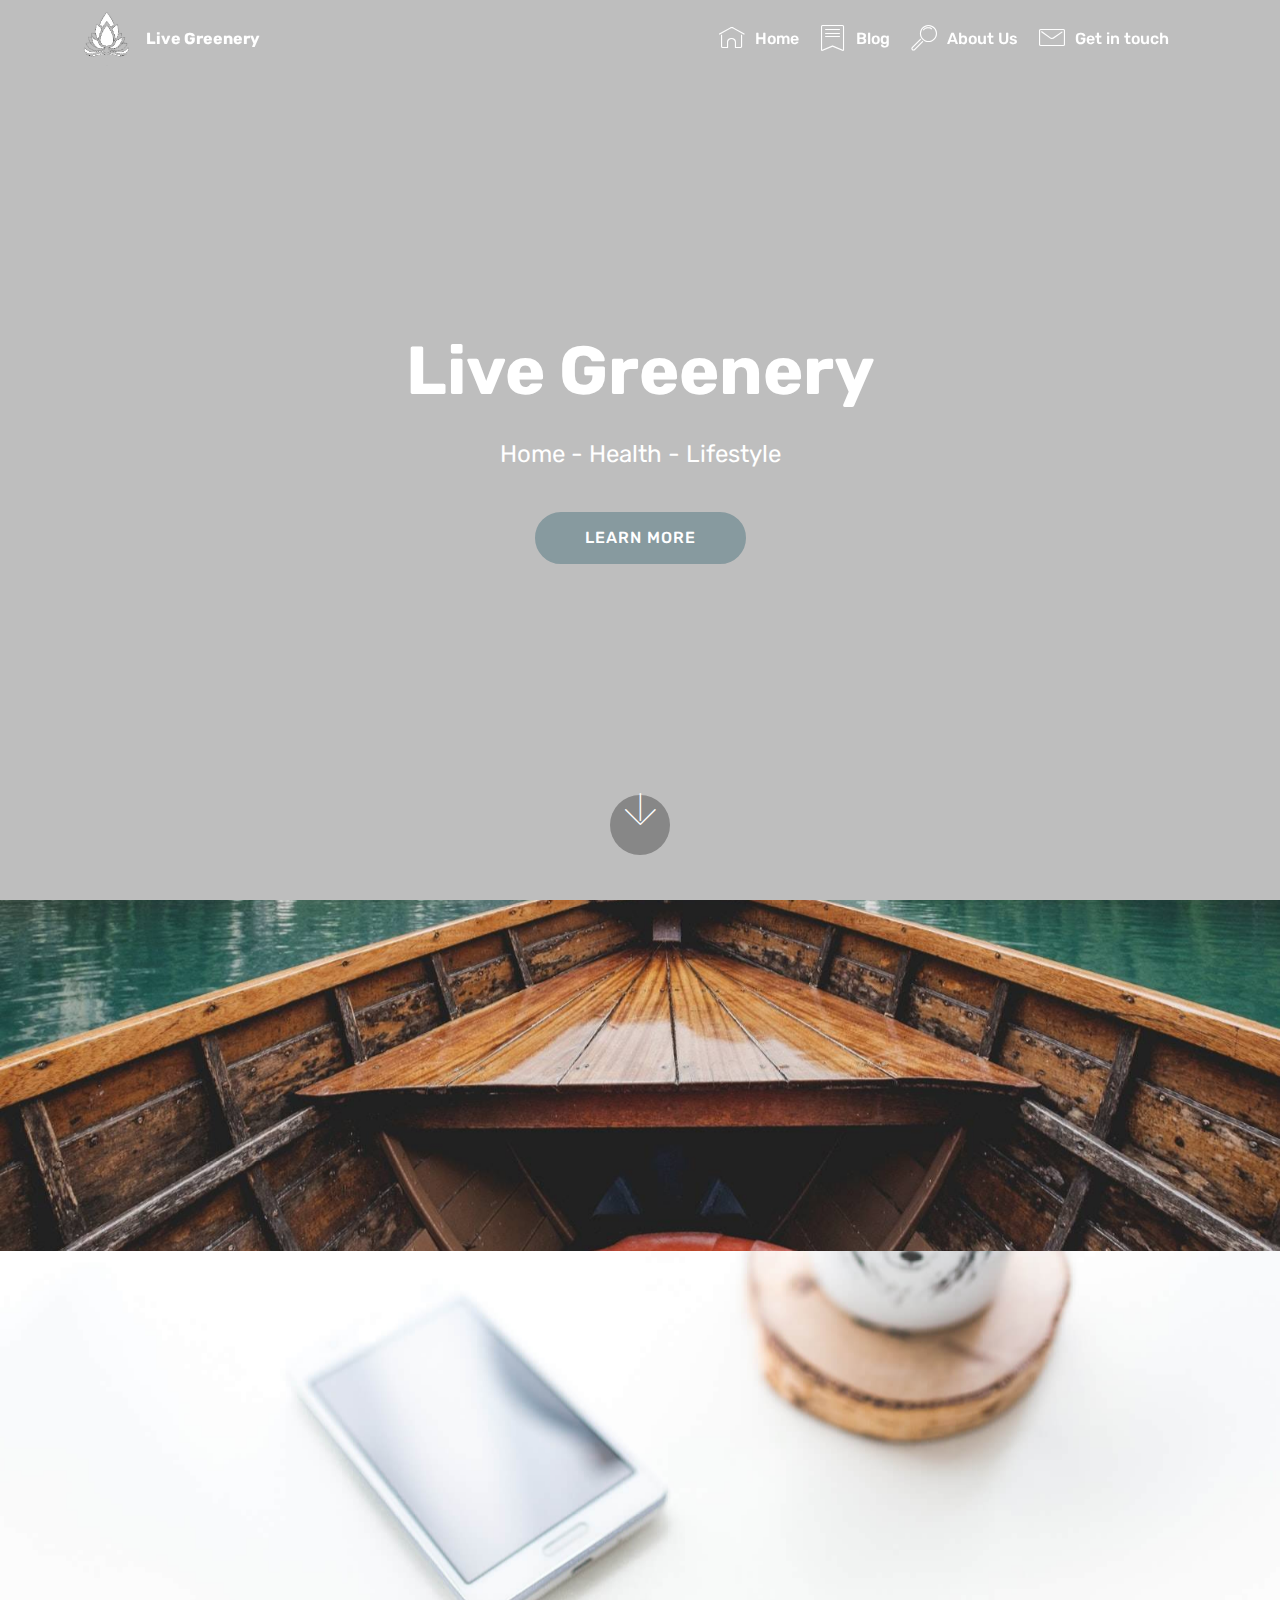
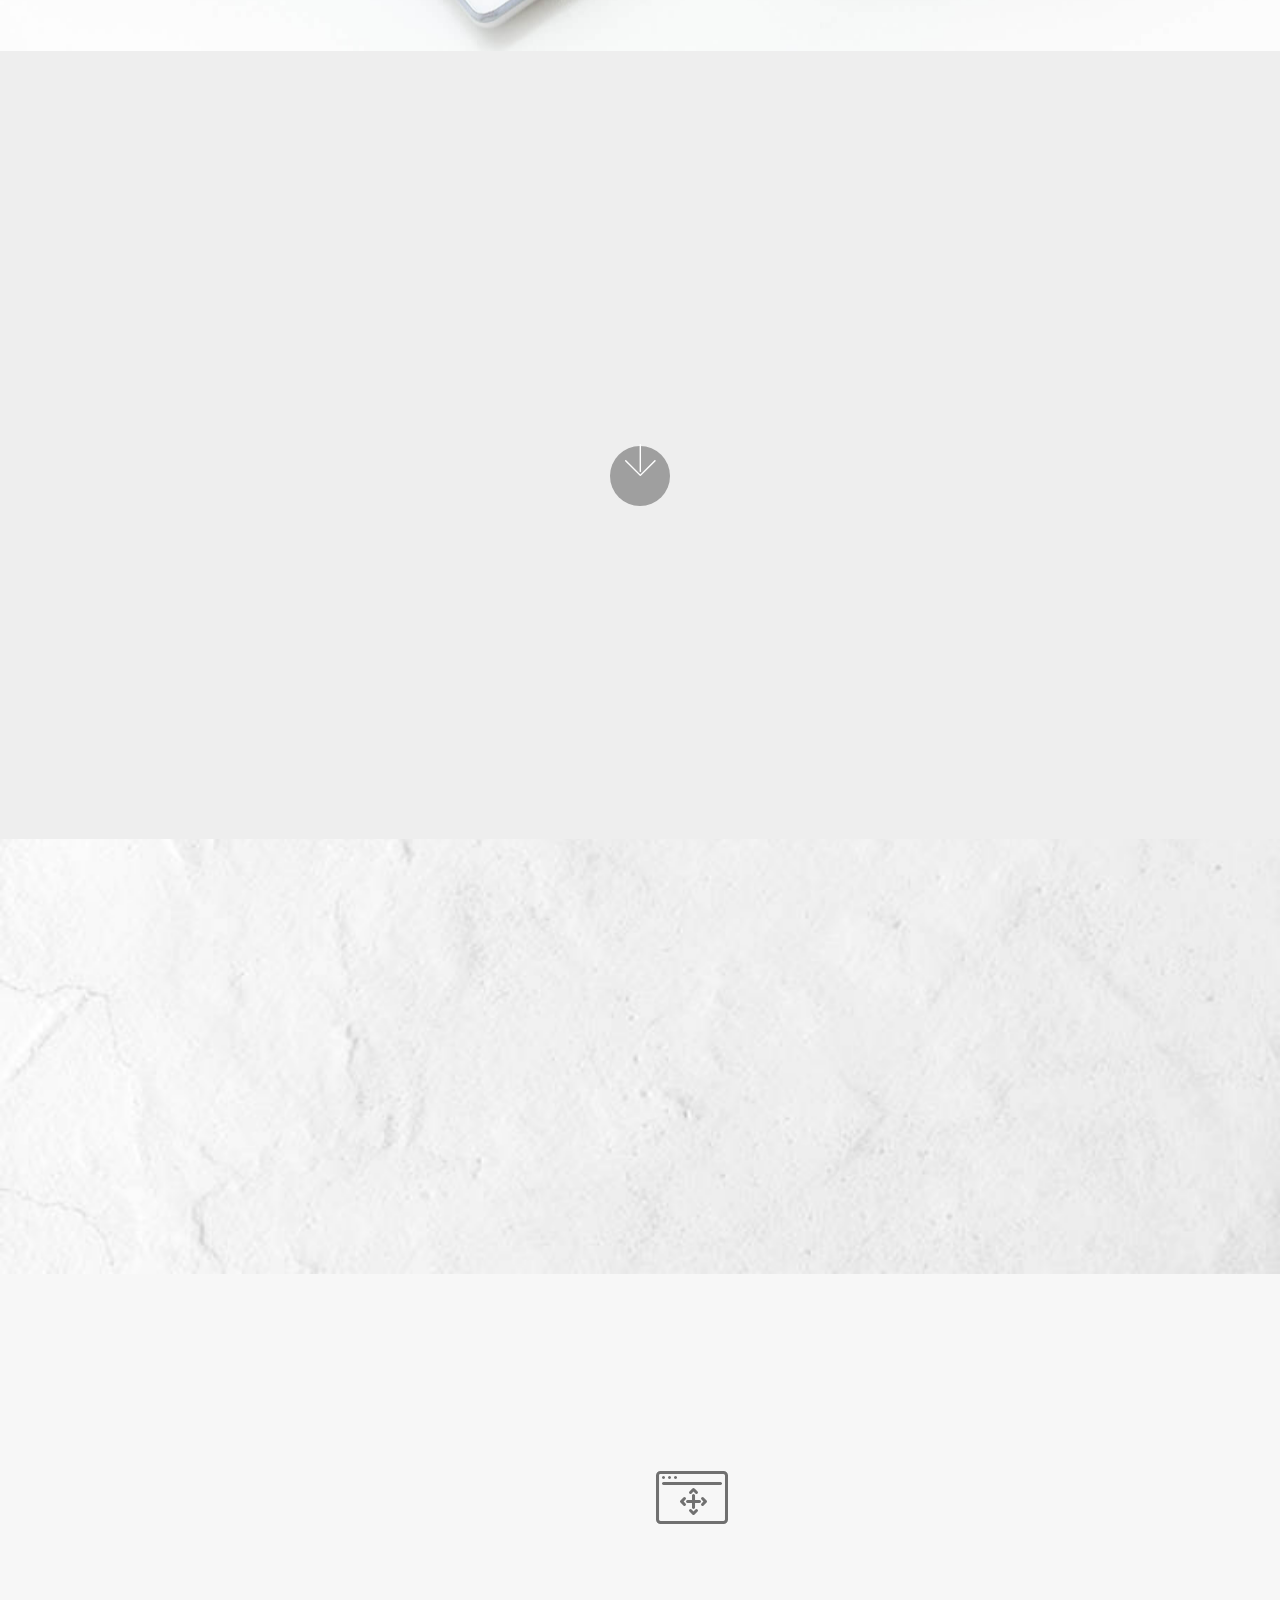
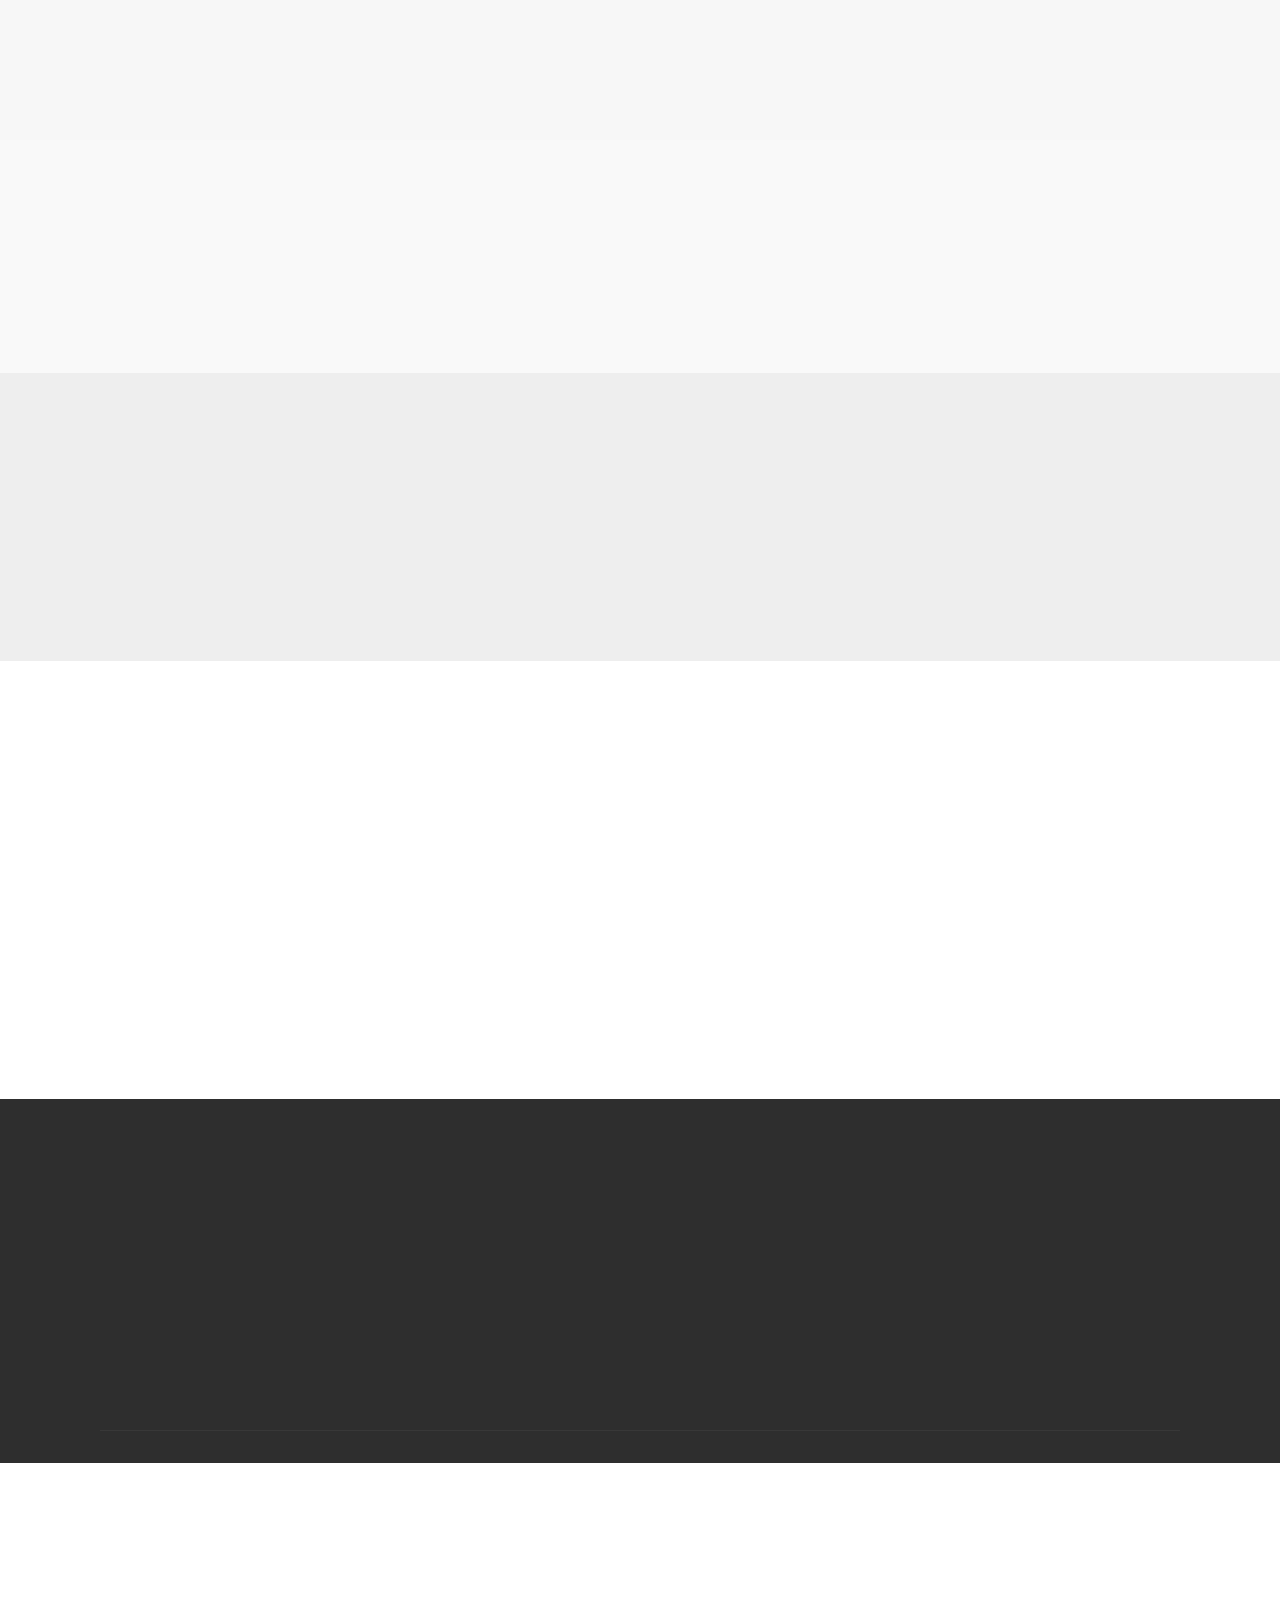
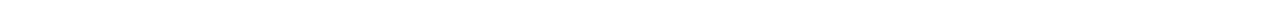
==== index.html @ 9d334914 "final site 2" ====
<!DOCTYPE html>
<html >
<head>
  <!-- Site made with Mobirise Website Builder v4.6.5, https://mobirise.com -->
  <meta charset="UTF-8">
  <meta http-equiv="X-UA-Compatible" content="IE=edge">
  <meta name="generator" content="Mobirise v4.6.5, mobirise.com">
  <meta name="viewport" content="width=device-width, initial-scale=1, minimum-scale=1">
  <link rel="shortcut icon" href="assets/images/new-business-icon-white-576x792.png" type="image/x-icon">
  <meta name="description" content="">
  <title>Home</title>
  <link rel="stylesheet" href="assets/web/assets/mobirise-icons/mobirise-icons.css">
  <link rel="stylesheet" href="assets/tether/tether.min.css">
  <link rel="stylesheet" href="assets/bootstrap/css/bootstrap.min.css">
  <link rel="stylesheet" href="assets/bootstrap/css/bootstrap-grid.min.css">
  <link rel="stylesheet" href="assets/bootstrap/css/bootstrap-reboot.min.css">
  <link rel="stylesheet" href="assets/dropdown/css/style.css">
  <link rel="stylesheet" href="assets/socicon/css/styles.css">
  <link rel="stylesheet" href="assets/animatecss/animate.min.css">
  <link rel="stylesheet" href="assets/theme/css/style.css">
  <link rel="stylesheet" href="assets/mobirise/css/mbr-additional.css" type="text/css">
  
  
  
</head>
<body>
  <section class="menu cid-qJhzvbweSS" once="menu" id="menu1-7">

    

    <nav class="navbar navbar-expand beta-menu navbar-dropdown align-items-center navbar-fixed-top navbar-toggleable-sm bg-color transparent">
        <button class="navbar-toggler navbar-toggler-right" type="button" data-toggle="collapse" data-target="#navbarSupportedContent" aria-controls="navbarSupportedContent" aria-expanded="false" aria-label="Toggle navigation">
            <div class="hamburger">
                <span></span>
                <span></span>
                <span></span>
                <span></span>
            </div>
        </button>
        <div class="menu-logo">
            <div class="navbar-brand">
                <span class="navbar-logo">
                    <a href="index.html">
                         <img src="assets/images/new-business-icon-white-576x792.png" alt="Mobirise" title="" style="height: 3.8rem;">
                    </a>
                </span>
                <span class="navbar-caption-wrap"><a class="navbar-caption text-white display-4" href="https://mobirise.com">
                        Live Greenery</a></span>
            </div>
        </div>
        <div class="collapse navbar-collapse" id="navbarSupportedContent">
            <ul class="navbar-nav nav-dropdown nav-right" data-app-modern-menu="true"><li class="nav-item">
                    <a class="nav-link link text-white display-4" href="index.html">
                        <span class="mbri-home mbr-iconfont mbr-iconfont-btn"></span>Home</a>
                </li>
                <li class="nav-item">
                    <a class="nav-link link text-white display-4" href="Blog.html"><span class="mbri-bookmark mbr-iconfont mbr-iconfont-btn"></span>
                        Blog</a>
                </li><li class="nav-item"><a class="nav-link link text-white display-4" href="About Us.html">
                        <span class="mbri-search mbr-iconfont mbr-iconfont-btn"></span>
                        About Us
                    </a></li><li class="nav-item"><a class="nav-link link text-white display-4" href="Contact Us.html"><span class="mbri-letter mbr-iconfont mbr-iconfont-btn"></span>Get in touch</a></li><li class="nav-item"><a class="nav-link link text-white display-4" href="https://mobirise.com"></a></li></ul>
            
        </div>
    </nav>
</section>

<section class="engine"><a href="https://mobirise.ws/b">best website creator</a></section><section class="header6 cid-qJhrygn5xg mbr-fullscreen" data-bg-video="https://www.youtube.com/watch?v=k1KypDEQ-rA" id="header6-0">

    

    <div class="mbr-overlay" style="opacity: 0.2; background-color: rgb(0, 0, 0);">
    </div>

    <div class="container">
        <div class="row justify-content-md-center">
            <div class="mbr-white col-md-10">
                <h1 class="mbr-section-title align-center mbr-bold pb-3 mbr-fonts-style display-1">Live Greenery</h1>
                <p class="mbr-text align-center pb-3 mbr-fonts-style display-5">
                    Home - Health - Lifestyle</p>
                <div class="mbr-section-btn align-center"><a class="btn btn-md btn-warning display-4" href="index.html#tabs1-i">LEARN MORE</a></div>
            </div>
        </div>
    </div>

    <div class="mbr-arrow hidden-sm-down" aria-hidden="true">
        <a href="#next">
            <i class="mbri-down mbr-iconfont"></i>
        </a>
    </div>
</section>

<section class="tabs1 cid-qJhLETnPEy mbr-parallax-background" id="tabs1-i">

    

    
    <div class="container">
        <h2 class="mbr-white align-center pb-5 mbr-fonts-style mbr-bold display-2">Welcome to live Greenery!</h2>
        <div class="media-container-row">
            <div class="col-12 col-md-8">
                <ul class="nav nav-tabs" role="tablist">
                    
                    
                    
                    
                </ul>
                <div class="tab-content">
                    <div id="tab1" class="tab-pane in active" role="tabpanel">
                        <div class="row">
                            <div class="col-md-12">
                                <p class="mbr-text py-5 mbr-fonts-style display-7"></p>
                            </div>
                        </div>
                    </div>
                    <div id="tab2" class="tab-pane" role="tabpanel">
                        <div class="row">
                            <div class="col-md-12">
                                <p class="mbr-text py-5 mbr-fonts-style display-7"></p>
                            </div>
                        </div>
                    </div>
                    <div id="tab3" class="tab-pane" role="tabpanel">
                        <div class="row">
                            <div class="col-md-12">
                                <p class="mbr-text py-5 mbr-fonts-style display-7"></p>
                            </div>
                        </div>
                    </div>
                    
                    
                    
                </div>
            </div>
        </div>
    </div>
</section>

<section class="header9 cid-qJi63lrYNI mbr-fullscreen mbr-parallax-background" id="header9-z">

    

    

    <div class="container">
        <div class="media-container-column mbr-white col-md-8">
            <h1 class="mbr-section-title align-left mbr-bold pb-3 mbr-fonts-style display-1">
                Live Greenery</h1>
            <h3 class="mbr-section-subtitle align-left mbr-light pb-3 mbr-fonts-style display-2">
                Our goal</h3>
            <p class="mbr-text align-left pb-3 mbr-fonts-style display-5">Welcome to our movement. Live greenery is a brand focused on developing and creating products that help our enviornment, promote a healthier lifestyle, and encourage green living. We realize today theres too much fog, pollution, destruction, and degregation within and of our enviornment and landscapes. With your help, we hope to change that!</p>
            
        </div>
    </div>

    <div class="mbr-arrow hidden-sm-down" aria-hidden="true">
        <a href="#next">
            <i class="mbri-down mbr-iconfont"></i>
        </a>
    </div>
</section>

<section class="tabs1 cid-qJi8n6G4p8 mbr-parallax-background" id="tabs1-10">

    

    
    <div class="container">
        <h2 class="mbr-white align-center pb-5 mbr-fonts-style mbr-bold display-2"></h2>
        <div class="media-container-row">
            <div class="col-12 col-md-8">
                <ul class="nav nav-tabs" role="tablist">
                    
                    
                    
                    
                </ul>
                <div class="tab-content">
                    <div id="tab1" class="tab-pane in active" role="tabpanel">
                        <div class="row">
                            <div class="col-md-12">
                                <p class="mbr-text py-5 mbr-fonts-style display-7"></p>
                            </div>
                        </div>
                    </div>
                    <div id="tab2" class="tab-pane" role="tabpanel">
                        <div class="row">
                            <div class="col-md-12">
                                <p class="mbr-text py-5 mbr-fonts-style display-7"></p>
                            </div>
                        </div>
                    </div>
                    <div id="tab3" class="tab-pane" role="tabpanel">
                        <div class="row">
                            <div class="col-md-12">
                                <p class="mbr-text py-5 mbr-fonts-style display-7"></p>
                            </div>
                        </div>
                    </div>
                    
                    
                    
                </div>
            </div>
        </div>
    </div>
</section>

<section class="features11 cid-qJhBR0osS1 mbr-parallax-background" id="features11-9">

    

    <div class="mbr-overlay" style="opacity: 0.5; background-color: rgb(255, 255, 255);">
    </div>

    <div class="container">   
        <div class="col-md-12">
            <div class="media-container-row">
                <div class="mbr-figure" style="width: 50%;">
                    <img src="assets/images/potato-bag-front-smaller-sides-2137x2988.png" alt="Mobirise" title="">
                </div>
                <div class=" align-left aside-content">
                    <h2 class="mbr-title pt-2 mbr-fonts-style display-2">Our first blog post!</h2>
                    <div class="mbr-section-text">
                        <p class="mbr-text mb-5 pt-3 mbr-light mbr-fonts-style display-5">Potato Grow bag review</p>
                    </div>

                    <div class="block-content">
                        <div class="card p-3 pr-3">
                            <div class="media">
                                <div class=" align-self-center card-img pb-3">
                                    <span class="mbri-extension mbr-iconfont"></span>
                                </div>     
                                <div class="media-body">
                                    <h4 class="card-title mbr-fonts-style display-7">
                                        Functional and long lasting</h4>
                                </div>
                            </div>                

                            <div class="card-box">
                                <p class="block-text mbr-fonts-style display-7">
                                   This fabric plant container is perfect for your gardening needs. The specially designed fabric pot allows for optimal root growth and pruning, allows for viewing of the potatoes as they grow, and is completely reusable season after season! Get a close up view of your fresh home grown potato’s through the Velcro access flap! Strong 1-inch handles and water permeable fabric to prevent overwatering and root rot. 
                                </p>
                            </div>
                        </div>

                        <div class="card p-3 pr-3">
                            <div class="media">
                                <div class="align-self-center card-img pb-3">
                                    <span class="mbri-drag-n-drop2 mbr-iconfont"></span>
                                </div>     
                                <div class="media-body">
                                    <h4 class="card-title mbr-fonts-style display-7">
                                        Easy and Simple to Use
                                    </h4>
                                </div>
                            </div>                

                            <div class="card-box">
                                <p class="block-text mbr-fonts-style display-7">
                                    Just put high quality soil in the large capacity potoato grow bag and put potato half's in the soil, then water. The potato's will soon begin to grow and in no time at all you will be able to pull fresh potatoes from the bottom of the bag by opening the flap!</p>
                            </div>
                        </div>
                    </div>
                </div>
            </div>
        </div> 
    </div>          
</section>

<section class="mbr-section info3 cid-qJhTMya4pe" id="info3-p">

    

    

    <div class="container">
        <div class="row justify-content-center">
            <div class="media-container-column title col-12 col-md-10">
                
                
                
                <div class="mbr-section-btn align-left py-4"><a class="btn btn-warning display-4" href="Blog.html">Visit our blog!</a> <a class="btn btn-white-outline display-4" href="index.html#features11-9"></a> 
                    <a class="btn btn-warning display-4" href="https://www.amazon.com/Live-Greenery-potatoes-material-foldable/dp/B0716NPV7H">Where can i get one?</a></div>
            </div>
        </div>
    </div>
</section>

<section class="tabs1 cid-qJi09axYXA mbr-parallax-background" id="tabs1-t">

    

    
    <div class="container">
        <h2 class="mbr-white align-center pb-5 mbr-fonts-style mbr-bold display-2"></h2>
        <div class="media-container-row">
            <div class="col-12 col-md-8">
                <ul class="nav nav-tabs" role="tablist">
                  
                    
                    
                    
                </ul>
                <div class="tab-content">
                    <div id="tab1" class="tab-pane in active" role="tabpanel">
                        <div class="row">
                            <div class="col-md-12">
                                <p class="mbr-text py-5 mbr-fonts-style display-7"></p>
                            </div>
                        </div>
                    </div>
                    <div id="tab2" class="tab-pane" role="tabpanel">
                        <div class="row">
                            <div class="col-md-12">
                                <p class="mbr-text py-5 mbr-fonts-style display-7"></p>
                            </div>
                        </div>
                    </div>
                    <div id="tab3" class="tab-pane" role="tabpanel">
                        <div class="row">
                            <div class="col-md-12">
                                <p class="mbr-text py-5 mbr-fonts-style display-7"></p>
                            </div>
                        </div>
                    </div>
                    
                    
                    
                </div>
            </div>
        </div>
    </div>
</section>

<section class="mbr-section form3 cid-qJhSLKsxda" id="form3-l">

    

    

    <div class="container">
        <div class="row justify-content-center">
            <div class="title col-12 col-lg-8">
                <h2 class="align-center pb-2 mbr-fonts-style display-2">
                    SUBSCRIBE FORM
                </h2>
                <h3 class="mbr-section-subtitle align-center pb-5 mbr-light mbr-fonts-style display-5">
                    Subscribe for Newsletters, Discounts, and Give aways!<br>P.S. we will never spam :)</h3>
            </div>
        </div>

        <div class="row py-2 justify-content-center">
            <div class="col-12 col-lg-6  col-md-8 " data-form-type="formoid">
                <div data-form-alert="" hidden="">Thanks for filling out the form!</div>
                <form class="mbr-form" action="https://mobirise.com/" method="post" data-form-title="Mobirise Form"><input type="hidden" name="email" data-form-email="true" value="VrCWW9t/tgMFkgoPU9YrS6qb75qQaktXFSeTUd2oAFA3/loCzvlxX4hHFI1O2nv/MDdGn1zUXhBrz+0HBksdS1bWrB7Q1ujOaMJ31OK56Xh8aKjPq6ETq5xcQbX1L2lu" data-form-field="Email">
                    <div class="mbr-subscribe input-group">
                        <input class="form-control" type="email" name="email" placeholder="Email" data-form-field="Email" required="" id="email-form3-l">
                        <span class="input-group-btn"><button href="" type="submit" class="btn btn-primary display-4">SUBSCRIBE</button></span>
                    </div>
                </form>
            </div>
        </div>
    </div>
</section>

<section class="footer4 cid-qJi2rAyRhB" id="footer4-x">

    

    

    <div class="container">
        <div class="media-container-row content mbr-white">
            <div class="col-md-3 col-sm-4">
                <div class="mb-3 img-logo">
                    <a href="https://mobirise.com/">
                        <img src="assets/images/new-business-icon-white-576x792.png" alt="Mobirise" title="">
                    </a>
                </div>
                <p class="mb-3 mbr-fonts-style foot-title display-7">
                    Live Greenery</p>
                <p class="mbr-text mbr-fonts-style mbr-links-column display-7"><a href="index.html" class="text-white">Home</a>&nbsp;<br><a href="About Us.html" class="text-white">About us</a>&nbsp;<br><a href="Blog.html" class="text-white">Blog</a>&nbsp;<br><a href="Contact Us.html" class="text-white">Get In Touch</a>
                </p>
            </div>
            <div class="col-md-4 col-sm-8">
                <p class="mb-4 foot-title mbr-fonts-style display-7">
                    Our vision</p>
                <p class="mbr-text mbr-fonts-style foot-text display-7">We realize humans can do more to save the enviornment and live a greener, healthier life style. Our products stand by our vision; with high quality materials and a focus/design on making gardening &amp; health goods more convient and beneficial.</p>
            </div>
            <div class="col-md-4 offset-md-1 col-sm-12">
                <p class="mb-4 foot-title mbr-fonts-style display-7">
                    SUBSCRIBE
                </p>
                <p class="mbr-text mbr-fonts-style form-text display-7">
                    Get monthly updates and free resources.
                </p>
                <div class="media-container-column" data-form-type="formoid">
                    <div data-form-alert="" hidden="" class="align-center">Thanks for filling out the form!</div>

                    <form class="form-inline" action="https://mobirise.com/" method="post" data-form-title="Mobirise Form">
                        <input type="hidden" value="XCGOROFYwrVvWoZ+HVFJsrTCm7piP/BkWipWsR+4ApBYzyV9S/GT7UTQMXE9udKmILky7vGsNKI9oLH2C9CIy9z1uZt7q6WDITwphm61bwM2MEhNxZcQHQnMSVA8BhA2" data-form-email="true">
                        <div class="form-group">
                            <input type="email" class="form-control input-sm input-inverse my-2" name="email" required="" data-form-field="Email" placeholder="Email" id="email-footer4-x">
                        </div>
                        <div class="input-group-btn m-2">
                            <button href="" class="btn btn-primary display-4" type="submit" role="button">Subscribe</button>
                        </div>
                    </form>
                </div>
                <p class="mb-4 mbr-fonts-style foot-title display-7"></p>
                
            </div>
        </div>
        <div class="footer-lower">
            <div class="media-container-row">
                <div class="col-sm-12">
                    <hr>
                </div>
            </div>
            <div class="media-container-row mbr-white">
                <div class="col-sm-12 copyright">
                    <p class="mbr-text mbr-fonts-style display-7"></p>
                </div>
            </div>
        </div>
    </div>
</section>

<section once="" class="cid-qJi0QW9HaT mbr-reveal" id="footer7-v">

    

    

    <div class="container">
        <div class="media-container-row align-center mbr-white">
            <div class="row row-links">
                <ul class="foot-menu">
                    
                    
                    
                    
                    
                <li class="foot-menu-item mbr-fonts-style display-7"></li><li class="foot-menu-item mbr-fonts-style display-7"></li><li class="foot-menu-item mbr-fonts-style display-7"></li><li class="foot-menu-item mbr-fonts-style display-7"></li><li class="foot-menu-item mbr-fonts-style display-7"></li></ul>
            </div>
            <div class="row social-row">
                <div class="social-list align-right pb-2">
                    
                    
                    
                    
                    
                    
                <div class="soc-item">
                        <a href="https://www.facebook.com/LiveGreenery/" target="_blank">
                            <span class="mbr-iconfont mbr-iconfont-social socicon-facebook socicon"></span>
                        </a>
                    </div><div class="soc-item">
                        <a href="https://www.instagram.com/livegreenery/" target="_blank">
                            <span class="mbr-iconfont mbr-iconfont-social socicon-instagram socicon"></span>
                        </a>
                    </div></div>
            </div>
            <div class="row row-copirayt">
                <p class="mbr-text mb-0 mbr-fonts-style mbr-white align-center display-7">
                    © Copyright 2018 - All Rights Reserved
                </p>
            </div>
        </div>
    </div>
</section>


  <script src="assets/web/assets/jquery/jquery.min.js"></script>
  <script src="assets/popper/popper.min.js"></script>
  <script src="assets/tether/tether.min.js"></script>
  <script src="assets/bootstrap/js/bootstrap.min.js"></script>
  <script src="assets/smoothscroll/smooth-scroll.js"></script>
  <script src="assets/dropdown/js/script.min.js"></script>
  <script src="assets/touchswipe/jquery.touch-swipe.min.js"></script>
  <script src="assets/viewportchecker/jquery.viewportchecker.js"></script>
  <script src="assets/ytplayer/jquery.mb.ytplayer.min.js"></script>
  <script src="assets/vimeoplayer/jquery.mb.vimeo_player.js"></script>
  <script src="assets/mbr-tabs/mbr-tabs.js"></script>
  <script src="assets/parallax/jarallax.min.js"></script>
  <script src="assets/theme/js/script.js"></script>
  <script src="assets/formoid/formoid.min.js"></script>
  
  
  <input name="animation" type="hidden">
  </body>
</html>
---- assets/web/assets/mobirise-icons/mobirise-icons.css ----
@font-face {
  font-family: 'MobiriseIcons';
  src:  url('mobirise-icons.eot?spat4u');
  src:  url('mobirise-icons.eot?spat4u#iefix') format('embedded-opentype'),
    url('mobirise-icons.ttf?spat4u') format('truetype'),
    url('mobirise-icons.woff?spat4u') format('woff'),
    url('mobirise-icons.svg?spat4u#MobiriseIcons') format('svg');
  font-weight: normal;
  font-style: normal;
}

[class^="mbri-"], [class*=" mbri-"] {
  /* use !important to prevent issues with browser extensions that change fonts */
  font-family: MobiriseIcons !important;
  speak: none;
  font-style: normal;
  font-weight: normal;
  font-variant: normal;
  text-transform: none;
  line-height: 1;

  /* Better Font Rendering =========== */
  -webkit-font-smoothing: antialiased;
  -moz-osx-font-smoothing: grayscale;
}

.mbri-add-submenu:before {
  content: "\e900";
}
.mbri-alert:before {
  content: "\e901";
}
.mbri-align-center:before {
  content: "\e902";
}
.mbri-align-justify:before {
  content: "\e903";
}
.mbri-align-left:before {
  content: "\e904";
}
.mbri-align-right:before {
  content: "\e905";
}
.mbri-android:before {
  content: "\e906";
}
.mbri-apple:before {
  content: "\e907";
}
.mbri-arrow-down:before {
  content: "\e908";
}
.mbri-arrow-next:before {
  content: "\e909";
}
.mbri-arrow-prev:before {
  content: "\e90a";
}
.mbri-arrow-up:before {
  content: "\e90b";
}
.mbri-bold:before {
  content: "\e90c";
}
.mbri-bookmark:before {
  content: "\e90d";
}
.mbri-bootstrap:before {
  content: "\e90e";
}
.mbri-briefcase:before {
  content: "\e90f";
}
.mbri-browse:before {
  content: "\e910";
}
.mbri-bulleted-list:before {
  content: "\e911";
}
.mbri-calendar:before {
  content: "\e912";
}
.mbri-camera:before {
  content: "\e913";
}
.mbri-cart-add:before {
  content: "\e914";
}
.mbri-cart-full:before {
  content: "\e915";
}
.mbri-cash:before {
  content: "\e916";
}
.mbri-change-style:before {
  content: "\e917";
}
.mbri-chat:before {
  content: "\e918";
}
.mbri-clock:before {
  content: "\e919";
}
.mbri-close:before {
  content: "\e91a";
}
.mbri-cloud:before {
  content: "\e91b";
}
.mbri-code:before {
  content: "\e91c";
}
.mbri-contact-form:before {
  content: "\e91d";
}
.mbri-credit-card:before {
  content: "\e91e";
}
.mbri-cursor-click:before {
  content: "\e91f";
}
.mbri-cust-feedback:before {
  content: "\e920";
}
.mbri-database:before {
  content: "\e921";
}
.mbri-delivery:before {
  content: "\e922";
}
.mbri-desktop:before {
  content: "\e923";
}
.mbri-devices:before {
  content: "\e924";
}
.mbri-down:before {
  content: "\e925";
}
.mbri-download:before {
  content: "\e989";
}
.mbri-drag-n-drop:before {
  content: "\e927";
}
.mbri-drag-n-drop2:before {
  content: "\e928";
}
.mbri-edit:before {
  content: "\e929";
}
.mbri-edit2:before {
  content: "\e92a";
}
.mbri-error:before {
  content: "\e92b";
}
.mbri-extension:before {
  content: "\e92c";
}
.mbri-features:before {
  content: "\e92d";
}
.mbri-file:before {
  content: "\e92e";
}
.mbri-flag:before {
  content: "\e92f";
}
.mbri-folder:before {
  content: "\e930";
}
.mbri-gift:before {
  content: "\e931";
}
.mbri-github:before {
  content: "\e932";
}
.mbri-globe:before {
  content: "\e933";
}
.mbri-globe-2:before {
  content: "\e934";
}
.mbri-growing-chart:before {
  content: "\e935";
}
.mbri-hearth:before {
  content: "\e936";
}
.mbri-help:before {
  content: "\e937";
}
.mbri-home:before {
  content: "\e938";
}
.mbri-hot-cup:before {
  content: "\e939";
}
.mbri-idea:before {
  content: "\e93a";
}
.mbri-image-gallery:before {
  content: "\e93b";
}
.mbri-image-slider:before {
  content: "\e93c";
}
.mbri-info:before {
  content: "\e93d";
}
.mbri-italic:before {
  content: "\e93e";
}
.mbri-key:before {
  content: "\e93f";
}
.mbri-laptop:before {
  content: "\e940";
}
.mbri-layers:before {
  content: "\e941";
}
.mbri-left-right:before {
  content: "\e942";
}
.mbri-left:before {
  content: "\e943";
}
.mbri-letter:before {
  content: "\e944";
}
.mbri-like:before {
  content: "\e945";
}
.mbri-link:before {
  content: "\e946";
}
.mbri-lock:before {
  content: "\e947";
}
.mbri-login:before {
  content: "\e948";
}
.mbri-logout:before {
  content: "\e949";
}
.mbri-magic-stick:before {
  content: "\e94a";
}
.mbri-map-pin:before {
  content: "\e94b";
}
.mbri-menu:before {
  content: "\e94c";
}
.mbri-mobile:before {
  content: "\e94d";
}
.mbri-mobile2:before {
  content: "\e94e";
}
.mbri-mobirise:before {
  content: "\e94f";
}
.mbri-more-horizontal:before {
  content: "\e950";
}
.mbri-more-vertical:before {
  content: "\e951";
}
.mbri-music:before {
  content: "\e952";
}
.mbri-new-file:before {
  content: "\e953";
}
.mbri-numbered-list:before {
  content: "\e954";
}
.mbri-opened-folder:before {
  content: "\e955";
}
.mbri-pages:before {
  content: "\e956";
}
.mbri-paper-plane:before {
  content: "\e957";
}
.mbri-paperclip:before {
  content: "\e958";
}
.mbri-photo:before {
  content: "\e959";
}
.mbri-photos:before {
  content: "\e95a";
}
.mbri-pin:before {
  content: "\e95b";
}
.mbri-play:before {
  content: "\e95c";
}
.mbri-plus:before {
  content: "\e95d";
}
.mbri-preview:before {
  content: "\e95e";
}
.mbri-print:before {
  content: "\e95f";
}
.mbri-protect:before {
  content: "\e960";
}
.mbri-question:before {
  content: "\e961";
}
.mbri-quote-left:before {
  content: "\e962";
}
.mbri-quote-right:before {
  content: "\e963";
}
.mbri-refresh:before {
  content: "\e964";
}
.mbri-responsive:before {
  content: "\e965";
}
.mbri-right:before {
  content: "\e966";
}
.mbri-rocket:before {
  content: "\e967";
}
.mbri-sad-face:before {
  content: "\e968";
}
.mbri-sale:before {
  content: "\e969";
}
.mbri-save:before {
  content: "\e96a";
}
.mbri-search:before {
  content: "\e96b";
}
.mbri-setting:before {
  content: "\e96c";
}
.mbri-setting2:before {
  content: "\e96d";
}
.mbri-setting3:before {
  content: "\e96e";
}
.mbri-share:before {
  content: "\e96f";
}
.mbri-shopping-bag:before {
  content: "\e970";
}
.mbri-shopping-basket:before {
  content: "\e971";
}
.mbri-shopping-cart:before {
  content: "\e972";
}
.mbri-sites:before {
  content: "\e973";
}
.mbri-smile-face:before {
  content: "\e974";
}
.mbri-speed:before {
  content: "\e975";
}
.mbri-star:before {
  content: "\e976";
}
.mbri-success:before {
  content: "\e977";
}
.mbri-sun:before {
  content: "\e978";
}
.mbri-sun2:before {
  content: "\e979";
}
.mbri-tablet:before {
  content: "\e97a";
}
.mbri-tablet-vertical:before {
  content: "\e97b";
}
.mbri-target:before {
  content: "\e97c";
}
.mbri-timer:before {
  content: "\e97d";
}
.mbri-to-ftp:before {
  content: "\e97e";
}
.mbri-to-local-drive:before {
  content: "\e97f";
}
.mbri-touch-swipe:before {
  content: "\e980";
}
.mbri-touch:before {
  content: "\e981";
}
.mbri-trash:before {
  content: "\e982";
}
.mbri-underline:before {
  content: "\e983";
}
.mbri-unlink:before {
  content: "\e984";
}
.mbri-unlock:before {
  content: "\e985";
}
.mbri-up-down:before {
  content: "\e986";
}
.mbri-up:before {
  content: "\e987";
}
.mbri-update:before {
  content: "\e988";
}
.mbri-upload:before {
 content: "\e926"; 
}
.mbri-user:before {
  content: "\e98a";
}
.mbri-user2:before {
  content: "\e98b";
}
.mbri-users:before {
  content: "\e98c";
}
.mbri-video:before {
  content: "\e98d";
}
.mbri-video-play:before {
  content: "\e98e";
}
.mbri-watch:before {
  content: "\e98f";
}
.mbri-website-theme:before {
  content: "\e990";
}
.mbri-wifi:before {
  content: "\e991";
}
.mbri-windows:before {
  content: "\e992";
}
.mbri-zoom-out:before {
  content: "\e993";
}
.mbri-redo:before {
  content: "\e994";
}
.mbri-undo:before {
  content: "\e995";
}
---- assets/dropdown/css/style.css ----
.navbar-dropdown {
  left: 0;
  padding: 0;
  position: absolute;
  right: 0;
  top: 0;
  transition: all 0.45s ease;
  z-index: 1030;
  background: #282828; }
  .navbar-dropdown .navbar-logo {
    margin-right: 0.8rem;
    transition: margin 0.3s ease-in-out;
    vertical-align: middle; }
    .navbar-dropdown .navbar-logo img {
      height: 3.125rem;
      transition: all 0.3s ease-in-out; }
    .navbar-dropdown .navbar-logo.mbr-iconfont {
      font-size: 3.125rem;
      line-height: 3.125rem; }
  .navbar-dropdown .navbar-caption {
    font-weight: 700;
    white-space: normal;
    vertical-align: -4px;
    line-height: 3.125rem !important; }
    .navbar-dropdown .navbar-caption, .navbar-dropdown .navbar-caption:hover {
      color: inherit;
      text-decoration: none; }
  .navbar-dropdown .mbr-iconfont + .navbar-caption {
    vertical-align: -1px; }
  .navbar-dropdown.navbar-fixed-top {
    position: fixed; }
  .navbar-dropdown .navbar-brand span {
    vertical-align: -4px; }
  .navbar-dropdown.bg-color.transparent {
    background: none; }
  .navbar-dropdown.navbar-short .navbar-brand {
    padding: 0.625rem 0; }
    .navbar-dropdown.navbar-short .navbar-brand span {
      vertical-align: -1px; }
  .navbar-dropdown.navbar-short .navbar-caption {
    line-height: 2.375rem !important;
    vertical-align: -2px; }
  .navbar-dropdown.navbar-short .navbar-logo {
    margin-right: 0.5rem; }
    .navbar-dropdown.navbar-short .navbar-logo img {
      height: 2.375rem; }
    .navbar-dropdown.navbar-short .navbar-logo.mbr-iconfont {
      font-size: 2.375rem;
      line-height: 2.375rem; }
  .navbar-dropdown.navbar-short .mbr-table-cell {
    height: 3.625rem; }
  .navbar-dropdown .navbar-close {
    left: 0.6875rem;
    position: fixed;
    top: 0.75rem;
    z-index: 1000; }
  .navbar-dropdown .hamburger-icon {
    content: "";
    display: inline-block;
    vertical-align: middle;
    width: 16px;
    -webkit-box-shadow: 0 -6px 0 1px #282828,0 0 0 1px #282828,0 6px 0 1px #282828;
    -moz-box-shadow: 0 -6px 0 1px #282828,0 0 0 1px #282828,0 6px 0 1px #282828;
    box-shadow: 0 -6px 0 1px #282828,0 0 0 1px #282828,0 6px 0 1px #282828; }

.dropdown-menu .dropdown-toggle[data-toggle="dropdown-submenu"]::after {
  border-bottom: 0.35em solid transparent;
  border-left: 0.35em solid;
  border-right: 0;
  border-top: 0.35em solid transparent;
  margin-left: 0.3rem; }

.dropdown-menu .dropdown-item:focus {
  outline: 0; }

.nav-dropdown {
  font-size: 0.75rem;
  font-weight: 500;
  height: auto !important; }
  .nav-dropdown .nav-btn {
    padding-left: 1rem; }
  .nav-dropdown .link {
    margin: .667em 1.667em;
    font-weight: 500;
    padding: 0;
    transition: color .2s ease-in-out; }
    .nav-dropdown .link.dropdown-toggle {
      margin-right: 2.583em; }
      .nav-dropdown .link.dropdown-toggle::after {
        margin-left: .25rem;
        border-top: 0.35em solid;
        border-right: 0.35em solid transparent;
        border-left: 0.35em solid transparent;
        border-bottom: 0; }
      .nav-dropdown .link.dropdown-toggle[aria-expanded="true"] {
        margin: 0;
        padding: 0.667em 3.263em  0.667em 1.667em; }
  .nav-dropdown .link::after,
  .nav-dropdown .dropdown-item::after {
    color: inherit; }
  .nav-dropdown .btn {
    font-size: 0.75rem;
    font-weight: 700;
    letter-spacing: 0;
    margin-bottom: 0;
    padding-left: 1.25rem;
    padding-right: 1.25rem; }
  .nav-dropdown .dropdown-menu {
    border-radius: 0;
    border: 0;
    left: 0;
    margin: 0;
    padding-bottom: 1.25rem;
    padding-top: 1.25rem;
    position: relative; }
  .nav-dropdown .dropdown-submenu {
    margin-left: 0.125rem;
    top: 0; }
  .nav-dropdown .dropdown-item {
    font-weight: 500;
    line-height: 2;
    padding: 0.3846em 4.615em 0.3846em 1.5385em;
    position: relative;
    transition: color .2s ease-in-out, background-color .2s ease-in-out; }
    .nav-dropdown .dropdown-item::after {
      margin-top: -0.3077em;
      position: absolute;
      right: 1.1538em;
      top: 50%; }
    .nav-dropdown .dropdown-item:focus, .nav-dropdown .dropdown-item:hover {
      background: none; }

@media (max-width: 767px) {
  .nav-dropdown.navbar-toggleable-sm {
    bottom: 0;
    display: none;
    left: 0;
    overflow-x: hidden;
    position: fixed;
    top: 0;
    transform: translateX(-100%);
    -ms-transform: translateX(-100%);
    -webkit-transform: translateX(-100%);
    width: 18.75rem;
    z-index: 999; } }
.nav-dropdown.navbar-toggleable-xl {
  bottom: 0;
  display: none;
  left: 0;
  overflow-x: hidden;
  position: fixed;
  top: 0;
  transform: translateX(-100%);
  -ms-transform: translateX(-100%);
  -webkit-transform: translateX(-100%);
  width: 18.75rem;
  z-index: 999; }

.nav-dropdown-sm {
  display: block !important;
  overflow-x: hidden;
  overflow: auto;
  padding-top: 3.875rem; }
  .nav-dropdown-sm::after {
    content: "";
    display: block;
    height: 3rem;
    width: 100%; }
  .nav-dropdown-sm.collapse.in ~ .navbar-close {
    display: block !important; }
  .nav-dropdown-sm.collapsing, .nav-dropdown-sm.collapse.in {
    transform: translateX(0);
    -ms-transform: translateX(0);
    -webkit-transform: translateX(0);
    transition: all 0.25s ease-out;
    -webkit-transition: all 0.25s ease-out;
    background: #282828; }
  .nav-dropdown-sm.collapsing[aria-expanded="false"] {
    transform: translateX(-100%);
    -ms-transform: translateX(-100%);
    -webkit-transform: translateX(-100%); }
  .nav-dropdown-sm .nav-item {
    display: block;
    margin-left: 0 !important;
    padding-left: 0; }
  .nav-dropdown-sm .link,
  .nav-dropdown-sm .dropdown-item {
    border-top: 1px dotted rgba(255, 255, 255, 0.1);
    font-size: 0.8125rem;
    line-height: 1.6;
    margin: 0 !important;
    padding: 0.875rem 2.4rem 0.875rem 1.5625rem !important;
    position: relative;
    white-space: normal; }
    .nav-dropdown-sm .link:focus, .nav-dropdown-sm .link:hover,
    .nav-dropdown-sm .dropdown-item:focus,
    .nav-dropdown-sm .dropdown-item:hover {
      background: rgba(0, 0, 0, 0.2) !important;
      color: #c0a375; }
  .nav-dropdown-sm .nav-btn {
    position: relative;
    padding: 1.5625rem 1.5625rem 0 1.5625rem; }
    .nav-dropdown-sm .nav-btn::before {
      border-top: 1px dotted rgba(255, 255, 255, 0.1);
      content: "";
      left: 0;
      position: absolute;
      top: 0;
      width: 100%; }
    .nav-dropdown-sm .nav-btn + .nav-btn {
      padding-top: 0.625rem; }
      .nav-dropdown-sm .nav-btn + .nav-btn::before {
        display: none; }
  .nav-dropdown-sm .btn {
    padding: 0.625rem 0; }
  .nav-dropdown-sm .dropdown-toggle[data-toggle="dropdown-submenu"]::after {
    margin-left: .25rem;
    border-top: 0.35em solid;
    border-right: 0.35em solid transparent;
    border-left: 0.35em solid transparent;
    border-bottom: 0; }
  .nav-dropdown-sm .dropdown-toggle[data-toggle="dropdown-submenu"][aria-expanded="true"]::after {
    border-top: 0;
    border-right: 0.35em solid transparent;
    border-left: 0.35em solid transparent;
    border-bottom: 0.35em solid; }
  .nav-dropdown-sm .dropdown-menu {
    margin: 0;
    padding: 0;
    position: relative;
    top: 0;
    left: 0;
    width: 100%;
    border: 0;
    float: none;
    border-radius: 0;
    background: none; }
  .nav-dropdown-sm .dropdown-submenu {
    left: 100%;
    margin-left: 0.125rem;
    margin-top: -1.25rem;
    top: 0; }

.navbar-toggleable-sm .nav-dropdown .dropdown-menu {
  position: absolute; }

.navbar-toggleable-sm .nav-dropdown .dropdown-submenu {
  left: 100%;
  margin-left: 0.125rem;
  margin-top: -1.25rem;
  top: 0; }

.navbar-toggleable-sm.opened .nav-dropdown .dropdown-menu {
  position: relative; }

.navbar-toggleable-sm.opened .nav-dropdown .dropdown-submenu {
  left: 0;
  margin-left: 00rem;
  margin-top: 0rem;
  top: 0; }

.is-builder .nav-dropdown.collapsing {
  transition: none !important; }

/*# sourceMappingURL=style.css.map */
---- assets/socicon/css/styles.css ----
@charset "UTF-8";

@font-face {
  font-family: "socicon";
  src:url("../fonts/socicon.eot");
  src:url("../fonts/socicon.eot?#iefix") format("embedded-opentype"),
    url("../fonts/socicon.woff") format("woff"),
    url("../fonts/socicon.ttf") format("truetype"),
    url("../fonts/socicon.svg#socicon") format("svg");
  font-weight: normal;
  font-style: normal;

}

[data-icon]:before {
  font-family: "socicon" !important;
  content: attr(data-icon);
  font-style: normal !important;
  font-weight: normal !important;
  font-variant: normal !important;
  text-transform: none !important;
  speak: none;
  line-height: 1;
  -webkit-font-smoothing: antialiased;
  -moz-osx-font-smoothing: grayscale;
}

[class^="socicon-"]:before,
[class*=" socicon-"]:before {
  font-family: "socicon" !important;
  font-style: normal !important;
  font-weight: normal !important;
  font-variant: normal !important;
  text-transform: none !important;
  speak: none;
  line-height: 1;
  -webkit-font-smoothing: antialiased;
  -moz-osx-font-smoothing: grayscale;
}

.socicon-modelmayhem:before {
  content: "\e000";
}
.socicon-mixcloud:before {
  content: "\e001";
}
.socicon-drupal:before {
  content: "\e002";
}
.socicon-swarm:before {
  content: "\e003";
}
.socicon-istock:before {
  content: "\e004";
}
.socicon-yammer:before {
  content: "\e005";
}
.socicon-ello:before {
  content: "\e006";
}
.socicon-stackoverflow:before {
  content: "\e007";
}
.socicon-persona:before {
  content: "\e008";
}
.socicon-triplej:before {
  content: "\e009";
}
.socicon-houzz:before {
  content: "\e00a";
}
.socicon-rss:before {
  content: "\e00b";
}
.socicon-paypal:before {
  content: "\e00c";
}
.socicon-odnoklassniki:before {
  content: "\e00d";
}
.socicon-airbnb:before {
  content: "\e00e";
}
.socicon-periscope:before {
  content: "\e00f";
}
.socicon-outlook:before {
  content: "\e010";
}
.socicon-coderwall:before {
  content: "\e011";
}
.socicon-tripadvisor:before {
  content: "\e012";
}
.socicon-appnet:before {
  content: "\e013";
}
.socicon-goodreads:before {
  content: "\e014";
}
.socicon-tripit:before {
  content: "\e015";
}
.socicon-lanyrd:before {
  content: "\e016";
}
.socicon-slideshare:before {
  content: "\e017";
}
.socicon-buffer:before {
  content: "\e018";
}
.socicon-disqus:before {
  content: "\e019";
}
.socicon-vkontakte:before {
  content: "\e01a";
}
.socicon-whatsapp:before {
  content: "\e01b";
}
.socicon-patreon:before {
  content: "\e01c";
}
.socicon-storehouse:before {
  content: "\e01d";
}
.socicon-pocket:before {
  content: "\e01e";
}
.socicon-mail:before {
  content: "\e01f";
}
.socicon-blogger:before {
  content: "\e020";
}
.socicon-technorati:before {
  content: "\e021";
}
.socicon-reddit:before {
  content: "\e022";
}
.socicon-dribbble:before {
  content: "\e023";
}
.socicon-stumbleupon:before {
  content: "\e024";
}
.socicon-digg:before {
  content: "\e025";
}
.socicon-envato:before {
  content: "\e026";
}
.socicon-behance:before {
  content: "\e027";
}
.socicon-delicious:before {
  content: "\e028";
}
.socicon-deviantart:before {
  content: "\e029";
}
.socicon-forrst:before {
  content: "\e02a";
}
.socicon-play:before {
  content: "\e02b";
}
.socicon-zerply:before {
  content: "\e02c";
}
.socicon-wikipedia:before {
  content: "\e02d";
}
.socicon-apple:before {
  content: "\e02e";
}
.socicon-flattr:before {
  content: "\e02f";
}
.socicon-github:before {
  content: "\e030";
}
.socicon-renren:before {
  content: "\e031";
}
.socicon-friendfeed:before {
  content: "\e032";
}
.socicon-newsvine:before {
  content: "\e033";
}
.socicon-identica:before {
  content: "\e034";
}
.socicon-bebo:before {
  content: "\e035";
}
.socicon-zynga:before {
  content: "\e036";
}
.socicon-steam:before {
  content: "\e037";
}
.socicon-xbox:before {
  content: "\e038";
}
.socicon-windows:before {
  content: "\e039";
}
.socicon-qq:before {
  content: "\e03a";
}
.socicon-douban:before {
  content: "\e03b";
}
.socicon-meetup:before {
  content: "\e03c";
}
.socicon-playstation:before {
  content: "\e03d";
}
.socicon-android:before {
  content: "\e03e";
}
.socicon-snapchat:before {
  content: "\e03f";
}
.socicon-twitter:before {
  content: "\e040";
}
.socicon-facebook:before {
  content: "\e041";
}
.socicon-googleplus:before {
  content: "\e042";
}
.socicon-pinterest:before {
  content: "\e043";
}
.socicon-foursquare:before {
  content: "\e044";
}
.socicon-yahoo:before {
  content: "\e045";
}
.socicon-skype:before {
  content: "\e046";
}
.socicon-yelp:before {
  content: "\e047";
}
.socicon-feedburner:before {
  content: "\e048";
}
.socicon-linkedin:before {
  content: "\e049";
}
.socicon-viadeo:before {
  content: "\e04a";
}
.socicon-xing:before {
  content: "\e04b";
}
.socicon-myspace:before {
  content: "\e04c";
}
.socicon-soundcloud:before {
  content: "\e04d";
}
.socicon-spotify:before {
  content: "\e04e";
}
.socicon-grooveshark:before {
  content: "\e04f";
}
.socicon-lastfm:before {
  content: "\e050";
}
.socicon-youtube:before {
  content: "\e051";
}
.socicon-vimeo:before {
  content: "\e052";
}
.socicon-dailymotion:before {
  content: "\e053";
}
.socicon-vine:before {
  content: "\e054";
}
.socicon-flickr:before {
  content: "\e055";
}
.socicon-500px:before {
  content: "\e056";
}
.socicon-wordpress:before {
  content: "\e058";
}
.socicon-tumblr:before {
  content: "\e059";
}
.socicon-twitch:before {
  content: "\e05a";
}
.socicon-8tracks:before {
  content: "\e05b";
}
.socicon-amazon:before {
  content: "\e05c";
}
.socicon-icq:before {
  content: "\e05d";
}
.socicon-smugmug:before {
  content: "\e05e";
}
.socicon-ravelry:before {
  content: "\e05f";
}
.socicon-weibo:before {
  content: "\e060";
}
.socicon-baidu:before {
  content: "\e061";
}
.socicon-angellist:before {
  content: "\e062";
}
.socicon-ebay:before {
  content: "\e063";
}
.socicon-imdb:before {
  content: "\e064";
}
.socicon-stayfriends:before {
  content: "\e065";
}
.socicon-residentadvisor:before {
  content: "\e066";
}
.socicon-google:before {
  content: "\e067";
}
.socicon-yandex:before {
  content: "\e068";
}
.socicon-sharethis:before {
  content: "\e069";
}
.socicon-bandcamp:before {
  content: "\e06a";
}
.socicon-itunes:before {
  content: "\e06b";
}
.socicon-deezer:before {
  content: "\e06c";
}
.socicon-telegram:before {
  content: "\e06e";
}
.socicon-openid:before {
  content: "\e06f";
}
.socicon-amplement:before {
  content: "\e070";
}
.socicon-viber:before {
  content: "\e071";
}
.socicon-zomato:before {
  content: "\e072";
}
.socicon-draugiem:before {
  content: "\e074";
}
.socicon-endomodo:before {
  content: "\e075";
}
.socicon-filmweb:before {
  content: "\e076";
}
.socicon-stackexchange:before {
  content: "\e077";
}
.socicon-wykop:before {
  content: "\e078";
}
.socicon-teamspeak:before {
  content: "\e079";
}
.socicon-teamviewer:before {
  content: "\e07a";
}
.socicon-ventrilo:before {
  content: "\e07b";
}
.socicon-younow:before {
  content: "\e07c";
}
.socicon-raidcall:before {
  content: "\e07d";
}
.socicon-mumble:before {
  content: "\e07e";
}
.socicon-medium:before {
  content: "\e06d";
}
.socicon-bebee:before {
  content: "\e07f";
}
.socicon-hitbox:before {
  content: "\e080";
}
.socicon-reverbnation:before {
  content: "\e081";
}
.socicon-formulr:before {
  content: "\e082";
}
.socicon-instagram:before {
  content: "\e057";
}
.socicon-battlenet:before {
  content: "\e083";
}
.socicon-chrome:before {
  content: "\e084";
}
.socicon-discord:before {
  content: "\e086";
}
.socicon-issuu:before {
  content: "\e087";
}
.socicon-macos:before {
  content: "\e088";
}
.socicon-firefox:before {
  content: "\e089";
}
.socicon-opera:before {
  content: "\e08d";
}
.socicon-keybase:before {
  content: "\e090";
}
.socicon-alliance:before {
  content: "\e091";
}
.socicon-livejournal:before {
  content: "\e092";
}
.socicon-googlephotos:before {
  content: "\e093";
}
.socicon-horde:before {
  content: "\e094";
}
.socicon-etsy:before {
  content: "\e095";
}
.socicon-zapier:before {
  content: "\e096";
}
.socicon-google-scholar:before {
  content: "\e097";
}
.socicon-researchgate:before {
  content: "\e098";
}
.socicon-wechat:before {
  content: "\e099";
}
.socicon-strava:before {
  content: "\e09a";
}
.socicon-line:before {
  content: "\e09b";
}
.socicon-lyft:before {
  content: "\e09c";
}
.socicon-uber:before {
  content: "\e09d";
}
.socicon-songkick:before {
  content: "\e09e";
}
.socicon-viewbug:before {
  content: "\e09f";
}
.socicon-googlegroups:before {
  content: "\e0a0";
}
.socicon-quora:before {
  content: "\e073";
}
.socicon-diablo:before {
  content: "\e085";
}
.socicon-blizzard:before {
  content: "\e0a1";
}
.socicon-hearthstone:before {
  content: "\e08b";
}
.socicon-heroes:before {
  content: "\e08a";
}
.socicon-overwatch:before {
  content: "\e08c";
}
.socicon-warcraft:before {
  content: "\e08e";
}
.socicon-starcraft:before {
  content: "\e08f";
}
.socicon-beam:before {
  content: "\e0a2";
}
.socicon-curse:before {
  content: "\e0a3";
}
.socicon-player:before {
  content: "\e0a4";
}
.socicon-streamjar:before {
  content: "\e0a5";
}
.socicon-nintendo:before {
  content: "\e0a6";
}
.socicon-hellocoton:before {
  content: "\e0a7";
}
---- assets/theme/css/style.css ----
/*!
 * Mobirise v4 theme (https://mobirise.com/)
 * Copyright 2017 Mobirise
 */
section {
  background-color: #eeeeee; }

section,
.container,
.container-fluid {
  position: relative;
  word-wrap: break-word; }

a.mbr-iconfont:hover {
  text-decoration: none; }

.article .lead p, .article .lead ul, .article .lead ol, .article .lead pre, .article .lead blockquote {
  margin-bottom: 0; }

a {
  font-style: normal;
  font-weight: 400;
  cursor: pointer; }
  a, a:hover {
    text-decoration: none; }

figure {
  margin-bottom: 0; }

body {
  color: #232323; }

h1, h2, h3, h4, h5, h6,
.h1, .h2, .h3, .h4, .h5, .h6,
.display-1, .display-2, .display-3, .display-4 {
  line-height: 1;
  word-break: break-word;
  word-wrap: break-word; }

b, strong {
  font-weight: bold; }

blockquote {
  padding: 10px 0 10px 20px;
  position: relative;
  border-left: 2px solid;
  border-color: #ff3366; }

input:-webkit-autofill, input:-webkit-autofill:hover, input:-webkit-autofill:focus, input:-webkit-autofill:active {
  transition-delay: 9999s;
  transition-property: background-color, color; }

textarea[type="hidden"] {
  display: none; }

body {
  position: relative; }

section {
  background-position: 50% 50%;
  background-repeat: no-repeat;
  background-size: cover; }
  section .mbr-background-video,
  section .mbr-background-video-preview {
    position: absolute;
    bottom: 0;
    left: 0;
    right: 0;
    top: 0; }

.hidden {
  visibility: hidden; }

.mbr-z-index20 {
  z-index: 20; }

/*! Base colors */
.mbr-white {
  color: #ffffff; }

.mbr-black {
  color: #000000; }

.mbr-bg-white {
  background-color: #ffffff; }

.mbr-bg-black {
  background-color: #000000; }

/*! Text-aligns */
.align-left {
  text-align: left; }

.align-center {
  text-align: center; }

.align-right {
  text-align: right; }

@media (max-width: 767px) {
  .align-left, .align-center, .align-right, .mbr-section-btn, .mbr-section-title {
    text-align: center; } }
/*! Font-weight  */
.mbr-light {
  font-weight: 300; }

.mbr-regular {
  font-weight: 400; }

.mbr-semibold {
  font-weight: 500; }

.mbr-bold {
  font-weight: 700; }

/*! Media  */
.media-size-item {
  -webkit-flex: 1 1 auto;
  -moz-flex: 1 1 auto;
  -ms-flex: 1 1 auto;
  -o-flex: 1 1 auto;
  flex: 1 1 auto; }

.media-content {
  -webkit-flex-basis: 100%;
  flex-basis: 100%; }

.media-container-row {
  display: -ms-flexbox;
  display: -webkit-flex;
  display: flex;
  -webkit-flex-direction: row;
  -ms-flex-direction: row;
  flex-direction: row;
  -webkit-flex-wrap: wrap;
  -ms-flex-wrap: wrap;
  flex-wrap: wrap;
  -webkit-justify-content: center;
  -ms-flex-pack: center;
  justify-content: center;
  -webkit-align-content: center;
  -ms-flex-line-pack: center;
  align-content: center;
  -webkit-align-items: start;
  -ms-flex-align: start;
  align-items: start; }
  .media-container-row .media-size-item {
    width: 400px; }

.media-container-column {
  display: -ms-flexbox;
  display: -webkit-flex;
  display: flex;
  -webkit-flex-direction: column;
  -ms-flex-direction: column;
  flex-direction: column;
  -webkit-flex-wrap: wrap;
  -ms-flex-wrap: wrap;
  flex-wrap: wrap;
  -webkit-justify-content: center;
  -ms-flex-pack: center;
  justify-content: center;
  -webkit-align-content: center;
  -ms-flex-line-pack: center;
  align-content: center;
  -webkit-align-items: stretch;
  -ms-flex-align: stretch;
  align-items: stretch; }
  .media-container-column > * {
    width: 100%; }

@media (min-width: 992px) {
  .media-container-row {
    -webkit-flex-wrap: nowrap;
    -ms-flex-wrap: nowrap;
    flex-wrap: nowrap; } }
figure {
  overflow: hidden; }

figure[mbr-media-size] {
  transition: width 0.1s; }

.mbr-figure img, .mbr-figure iframe {
  display: block;
  width: 100%; }

.card {
  background-color: transparent;
  border: none; }

.card-img {
  text-align: center;
  flex-shrink: 0; }

.media {
  max-width: 100%;
  margin: 0 auto; }

.mbr-figure {
  -ms-flex-item-align: center;
  -ms-grid-row-align: center;
  -webkit-align-self: center;
  align-self: center; }

.media-container > div {
  max-width: 100%; }

.mbr-figure img, .card-img img {
  width: 100%; }

@media (max-width: 991px) {
  .media-size-item {
    width: auto !important; }

  .media {
    width: auto; }

  .mbr-figure {
    width: 100% !important; } }
/*! Buttons */
.mbr-section-btn {
  margin-left: -.25rem;
  margin-right: -.25rem;
  font-size: 0; }

nav .mbr-section-btn {
  margin-left: 0rem;
  margin-right: 0rem; }

/*! Btn icon margin */
.btn .mbr-iconfont, .btn.btn-sm .mbr-iconfont {
  cursor: pointer;
  margin-right: 0.5rem; }

.btn.btn-md .mbr-iconfont, .btn.btn-md .mbr-iconfont {
  margin-right: 0.8rem; }

.mbr-regular {
  font-weight: 400; }

.mbr-semibold {
  font-weight: 500; }

.mbr-bold {
  font-weight: 700; }

[type="submit"] {
  -webkit-appearance: none; }

/*! Full-screen */
.mbr-fullscreen .mbr-overlay {
  min-height: 100vh; }

.mbr-fullscreen {
  display: flex;
  display: -webkit-flex;
  display: -moz-flex;
  display: -ms-flex;
  display: -o-flex;
  align-items: center;
  -webkit-align-items: center;
  min-height: 100vh;
  padding-top: 3rem;
  padding-bottom: 3rem; }

/*! Map */
.map {
  height: 25rem;
  position: relative; }
  .map iframe {
    width: 100%;
    height: 100%; }

/* Form */
.form-asterisk {
  font-family: initial;
  position: absolute;
  top: -2px;
  font-weight: normal; }

/*! Scroll to top arrow */
.mbr-arrow-up {
  bottom: 25px;
  right: 90px;
  position: fixed;
  text-align: right;
  z-index: 5000;
  color: #ffffff;
  font-size: 32px;
  transform: rotate(180deg);
  -webkit-transform: rotate(180deg); }

.mbr-arrow-up a {
  background: rgba(0, 0, 0, 0.2);
  border-radius: 3px;
  color: #fff;
  display: inline-block;
  height: 60px;
  width: 60px;
  outline-style: none !important;
  position: relative;
  text-decoration: none;
  transition: all .3s ease-in-out;
  cursor: pointer;
  text-align: center; }
  .mbr-arrow-up a:hover {
    background-color: rgba(0, 0, 0, 0.4); }
  .mbr-arrow-up a i {
    line-height: 60px; }

.mbr-arrow-up-icon {
  display: block;
  color: #fff; }

.mbr-arrow-up-icon::before {
  content: "\203a";
  display: inline-block;
  font-family: serif;
  font-size: 32px;
  line-height: 1;
  font-style: normal;
  position: relative;
  top: 6px;
  left: -4px;
  -webkit-transform: rotate(-90deg);
  transform: rotate(-90deg); }

/*! Arrow Down */
.mbr-arrow {
  position: absolute;
  bottom: 45px;
  left: 50%;
  width: 60px;
  height: 60px;
  cursor: pointer;
  background-color: rgba(80, 80, 80, 0.5);
  border-radius: 50%;
  -webkit-transform: translateX(-50%);
  transform: translateX(-50%); }
  .mbr-arrow > a {
    display: inline-block;
    text-decoration: none;
    outline-style: none;
    -webkit-animation: arrowdown 1.7s ease-in-out infinite;
    animation: arrowdown 1.7s ease-in-out infinite; }
    .mbr-arrow > a > i {
      position: absolute;
      top: -2px;
      left: 15px;
      font-size: 2rem; }

@keyframes arrowdown {
  0% {
    transform: translateY(0px);
    -webkit-transform: translateY(0px); }
  50% {
    transform: translateY(-5px);
    -webkit-transform: translateY(-5px); }
  100% {
    transform: translateY(0px);
    -webkit-transform: translateY(0px); } }
@-webkit-keyframes arrowdown {
  0% {
    transform: translateY(0px);
    -webkit-transform: translateY(0px); }
  50% {
    transform: translateY(-5px);
    -webkit-transform: translateY(-5px); }
  100% {
    transform: translateY(0px);
    -webkit-transform: translateY(0px); } }
@media (max-width: 500px) {
  .mbr-arrow-up {
    left: 50%;
    right: auto;
    transform: translateX(-50%) rotate(180deg);
    -webkit-transform: translateX(-50%) rotate(180deg); } }
/*Gradients animation*/
@keyframes gradient-animation {
  from {
    background-position: 0% 100%;
    animation-timing-function: ease-in-out; }
  to {
    background-position: 100% 0%;
    animation-timing-function: ease-in-out; } }
@-webkit-keyframes gradient-animation {
  from {
    background-position: 0% 100%;
    animation-timing-function: ease-in-out; }
  to {
    background-position: 100% 0%;
    animation-timing-function: ease-in-out; } }
.bg-gradient {
  background-size: 200% 200%;
  animation: gradient-animation 5s infinite alternate;
  -webkit-animation: gradient-animation 5s infinite alternate; }

.menu .navbar-brand {
  display: -webkit-flex; }
  .menu .navbar-brand span {
    display: flex;
    display: -webkit-flex; }
  .menu .navbar-brand .navbar-caption-wrap {
    display: -webkit-flex; }
  .menu .navbar-brand .navbar-logo img {
    display: -webkit-flex; }
@media (min-width: 768px) and (max-width: 991px) {
  .menu .navbar-toggleable-sm .navbar-nav {
    display: -webkit-box;
    display: -webkit-flex;
    display: -ms-flexbox; } }
@media (min-width: 992px) {
  .menu .navbar-nav.nav-dropdown {
    display: -webkit-flex; }
  .menu .navbar-toggleable-sm .navbar-collapse {
    display: -webkit-flex !important; } }

/*# sourceMappingURL=style.css.map */
.engine {
	position: absolute;
	text-indent: -2400px;
	text-align: center;
	padding: 0;
	top: 0;
	left: -2400px;
}
---- assets/mobirise/css/mbr-additional.css ----
@import url(https://fonts.googleapis.com/css?family=Rubik:300,300i,400,400i,500,500i,700,700i,900,900i);





body {
  font-style: normal;
  line-height: 1.5;
}
.mbr-section-title {
  font-style: normal;
  line-height: 1.2;
}
.mbr-section-subtitle {
  line-height: 1.3;
}
.mbr-text {
  font-style: normal;
  line-height: 1.6;
}
.display-1 {
  font-family: 'Rubik', sans-serif;
  font-size: 4.25rem;
}
.display-1 > .mbr-iconfont {
  font-size: 6.8rem;
}
.display-2 {
  font-family: 'Rubik', sans-serif;
  font-size: 3rem;
}
.display-2 > .mbr-iconfont {
  font-size: 4.8rem;
}
.display-4 {
  font-family: 'Rubik', sans-serif;
  font-size: 1rem;
}
.display-4 > .mbr-iconfont {
  font-size: 1.6rem;
}
.display-5 {
  font-family: 'Rubik', sans-serif;
  font-size: 1.5rem;
}
.display-5 > .mbr-iconfont {
  font-size: 2.4rem;
}
.display-7 {
  font-family: 'Rubik', sans-serif;
  font-size: 1rem;
}
.display-7 > .mbr-iconfont {
  font-size: 1.6rem;
}
/* ---- Fluid typography for mobile devices ---- */
/* 1.4 - font scale ratio ( bootstrap == 1.42857 ) */
/* 100vw - current viewport width */
/* (48 - 20)  48 == 48rem == 768px, 20 == 20rem == 320px(minimal supported viewport) */
/* 0.65 - min scale variable, may vary */
@media (max-width: 768px) {
  .display-1 {
    font-size: 3.4rem;
    font-size: calc( 2.1374999999999997rem + (4.25 - 2.1374999999999997) * ((100vw - 20rem) / (48 - 20)));
    line-height: calc( 1.4 * (2.1374999999999997rem + (4.25 - 2.1374999999999997) * ((100vw - 20rem) / (48 - 20))));
  }
  .display-2 {
    font-size: 2.4rem;
    font-size: calc( 1.7rem + (3 - 1.7) * ((100vw - 20rem) / (48 - 20)));
    line-height: calc( 1.4 * (1.7rem + (3 - 1.7) * ((100vw - 20rem) / (48 - 20))));
  }
  .display-4 {
    font-size: 0.8rem;
    font-size: calc( 1rem + (1 - 1) * ((100vw - 20rem) / (48 - 20)));
    line-height: calc( 1.4 * (1rem + (1 - 1) * ((100vw - 20rem) / (48 - 20))));
  }
  .display-5 {
    font-size: 1.2rem;
    font-size: calc( 1.175rem + (1.5 - 1.175) * ((100vw - 20rem) / (48 - 20)));
    line-height: calc( 1.4 * (1.175rem + (1.5 - 1.175) * ((100vw - 20rem) / (48 - 20))));
  }
}
/* Buttons */
.btn {
  font-weight: 500;
  border-width: 2px;
  font-style: normal;
  letter-spacing: 1px;
  margin: .4rem .8rem;
  white-space: normal;
  -webkit-transition: all 0.3s ease-in-out;
  -moz-transition: all 0.3s ease-in-out;
  transition: all 0.3s ease-in-out;
  padding: 1rem 3rem;
  border-radius: 3px;
  display: inline-flex;
  align-items: center;
  justify-content: center;
  word-break: break-word;
}
.btn-sm {
  font-weight: 500;
  letter-spacing: 1px;
  -webkit-transition: all 0.3s ease-in-out;
  -moz-transition: all 0.3s ease-in-out;
  transition: all 0.3s ease-in-out;
  padding: 0.6rem 1.5rem;
  border-radius: 3px;
}
.btn-md {
  font-weight: 500;
  letter-spacing: 1px;
  margin: .4rem .8rem !important;
  -webkit-transition: all 0.3s ease-in-out;
  -moz-transition: all 0.3s ease-in-out;
  transition: all 0.3s ease-in-out;
  padding: 1rem 3rem;
  border-radius: 3px;
}
.btn-lg {
  font-weight: 500;
  letter-spacing: 1px;
  margin: .4rem .8rem !important;
  -webkit-transition: all 0.3s ease-in-out;
  -moz-transition: all 0.3s ease-in-out;
  transition: all 0.3s ease-in-out;
  padding: 1.2rem 3.2rem;
  border-radius: 3px;
}
.bg-primary {
  background-color: #f8f8f8 !important;
}
.bg-success {
  background-color: #f7ed4a !important;
}
.bg-info {
  background-color: #82786e !important;
}
.bg-warning {
  background-color: #879a9f !important;
}
.bg-danger {
  background-color: #b1a374 !important;
}
.btn-primary,
.btn-primary:active {
  background-color: #f8f8f8 !important;
  border-color: #f8f8f8 !important;
  color: #797979 !important;
}
.btn-primary:hover,
.btn-primary:focus,
.btn-primary.focus,
.btn-primary.active {
  color: #797979 !important;
  background-color: #d2d2d2 !important;
  border-color: #d2d2d2 !important;
}
.btn-primary.disabled,
.btn-primary:disabled {
  color: #797979 !important;
  background-color: #d2d2d2 !important;
  border-color: #d2d2d2 !important;
}
.btn-secondary,
.btn-secondary:active {
  background-color: #ff3366 !important;
  border-color: #ff3366 !important;
  color: #ffffff !important;
}
.btn-secondary:hover,
.btn-secondary:focus,
.btn-secondary.focus,
.btn-secondary.active {
  color: #ffffff !important;
  background-color: #e50039 !important;
  border-color: #e50039 !important;
}
.btn-secondary.disabled,
.btn-secondary:disabled {
  color: #ffffff !important;
  background-color: #e50039 !important;
  border-color: #e50039 !important;
}
.btn-info,
.btn-info:active {
  background-color: #82786e !important;
  border-color: #82786e !important;
  color: #ffffff !important;
}
.btn-info:hover,
.btn-info:focus,
.btn-info.focus,
.btn-info.active {
  color: #ffffff !important;
  background-color: #59524b !important;
  border-color: #59524b !important;
}
.btn-info.disabled,
.btn-info:disabled {
  color: #ffffff !important;
  background-color: #59524b !important;
  border-color: #59524b !important;
}
.btn-success,
.btn-success:active {
  background-color: #f7ed4a !important;
  border-color: #f7ed4a !important;
  color: #3f3c03 !important;
}
.btn-success:hover,
.btn-success:focus,
.btn-success.focus,
.btn-success.active {
  color: #3f3c03 !important;
  background-color: #eadd0a !important;
  border-color: #eadd0a !important;
}
.btn-success.disabled,
.btn-success:disabled {
  color: #3f3c03 !important;
  background-color: #eadd0a !important;
  border-color: #eadd0a !important;
}
.btn-warning,
.btn-warning:active {
  background-color: #879a9f !important;
  border-color: #879a9f !important;
  color: #ffffff !important;
}
.btn-warning:hover,
.btn-warning:focus,
.btn-warning.focus,
.btn-warning.active {
  color: #ffffff !important;
  background-color: #617479 !important;
  border-color: #617479 !important;
}
.btn-warning.disabled,
.btn-warning:disabled {
  color: #ffffff !important;
  background-color: #617479 !important;
  border-color: #617479 !important;
}
.btn-danger,
.btn-danger:active {
  background-color: #b1a374 !important;
  border-color: #b1a374 !important;
  color: #ffffff !important;
}
.btn-danger:hover,
.btn-danger:focus,
.btn-danger.focus,
.btn-danger.active {
  color: #ffffff !important;
  background-color: #8b7d4e !important;
  border-color: #8b7d4e !important;
}
.btn-danger.disabled,
.btn-danger:disabled {
  color: #ffffff !important;
  background-color: #8b7d4e !important;
  border-color: #8b7d4e !important;
}
.btn-white {
  color: #333333 !important;
}
.btn-white,
.btn-white:active {
  background-color: #ffffff !important;
  border-color: #ffffff !important;
  color: #808080 !important;
}
.btn-white:hover,
.btn-white:focus,
.btn-white.focus,
.btn-white.active {
  color: #808080 !important;
  background-color: #d9d9d9 !important;
  border-color: #d9d9d9 !important;
}
.btn-white.disabled,
.btn-white:disabled {
  color: #808080 !important;
  background-color: #d9d9d9 !important;
  border-color: #d9d9d9 !important;
}
.btn-black,
.btn-black:active {
  background-color: #333333 !important;
  border-color: #333333 !important;
  color: #ffffff !important;
}
.btn-black:hover,
.btn-black:focus,
.btn-black.focus,
.btn-black.active {
  color: #ffffff !important;
  background-color: #0d0d0d !important;
  border-color: #0d0d0d !important;
}
.btn-black.disabled,
.btn-black:disabled {
  color: #ffffff !important;
  background-color: #0d0d0d !important;
  border-color: #0d0d0d !important;
}
.btn-primary-outline,
.btn-primary-outline:active {
  background: none;
  border-color: #c5c5c5;
  color: #c5c5c5;
}
.btn-primary-outline:hover,
.btn-primary-outline:focus,
.btn-primary-outline.focus,
.btn-primary-outline.active {
  color: #797979;
  background-color: #f8f8f8;
  border-color: #f8f8f8;
}
.btn-primary-outline.disabled,
.btn-primary-outline:disabled {
  color: #797979 !important;
  background-color: #f8f8f8 !important;
  border-color: #f8f8f8 !important;
}
.btn-secondary-outline,
.btn-secondary-outline:active {
  background: none;
  border-color: #cc0033;
  color: #cc0033;
}
.btn-secondary-outline:hover,
.btn-secondary-outline:focus,
.btn-secondary-outline.focus,
.btn-secondary-outline.active {
  color: #ffffff;
  background-color: #ff3366;
  border-color: #ff3366;
}
.btn-secondary-outline.disabled,
.btn-secondary-outline:disabled {
  color: #ffffff !important;
  background-color: #ff3366 !important;
  border-color: #ff3366 !important;
}
.btn-info-outline,
.btn-info-outline:active {
  background: none;
  border-color: #4b453f;
  color: #4b453f;
}
.btn-info-outline:hover,
.btn-info-outline:focus,
.btn-info-outline.focus,
.btn-info-outline.active {
  color: #ffffff;
  background-color: #82786e;
  border-color: #82786e;
}
.btn-info-outline.disabled,
.btn-info-outline:disabled {
  color: #ffffff !important;
  background-color: #82786e !important;
  border-color: #82786e !important;
}
.btn-success-outline,
.btn-success-outline:active {
  background: none;
  border-color: #d2c609;
  color: #d2c609;
}
.btn-success-outline:hover,
.btn-success-outline:focus,
.btn-success-outline.focus,
.btn-success-outline.active {
  color: #3f3c03;
  background-color: #f7ed4a;
  border-color: #f7ed4a;
}
.btn-success-outline.disabled,
.btn-success-outline:disabled {
  color: #3f3c03 !important;
  background-color: #f7ed4a !important;
  border-color: #f7ed4a !important;
}
.btn-warning-outline,
.btn-warning-outline:active {
  background: none;
  border-color: #55666b;
  color: #55666b;
}
.btn-warning-outline:hover,
.btn-warning-outline:focus,
.btn-warning-outline.focus,
.btn-warning-outline.active {
  color: #ffffff;
  background-color: #879a9f;
  border-color: #879a9f;
}
.btn-warning-outline.disabled,
.btn-warning-outline:disabled {
  color: #ffffff !important;
  background-color: #879a9f !important;
  border-color: #879a9f !important;
}
.btn-danger-outline,
.btn-danger-outline:active {
  background: none;
  border-color: #7a6e45;
  color: #7a6e45;
}
.btn-danger-outline:hover,
.btn-danger-outline:focus,
.btn-danger-outline.focus,
.btn-danger-outline.active {
  color: #ffffff;
  background-color: #b1a374;
  border-color: #b1a374;
}
.btn-danger-outline.disabled,
.btn-danger-outline:disabled {
  color: #ffffff !important;
  background-color: #b1a374 !important;
  border-color: #b1a374 !important;
}
.btn-black-outline,
.btn-black-outline:active {
  background: none;
  border-color: #000000;
  color: #000000;
}
.btn-black-outline:hover,
.btn-black-outline:focus,
.btn-black-outline.focus,
.btn-black-outline.active {
  color: #ffffff;
  background-color: #333333;
  border-color: #333333;
}
.btn-black-outline.disabled,
.btn-black-outline:disabled {
  color: #ffffff !important;
  background-color: #333333 !important;
  border-color: #333333 !important;
}
.btn-white-outline,
.btn-white-outline:active,
.btn-white-outline.active {
  background: none;
  border-color: #ffffff;
  color: #ffffff;
}
.btn-white-outline:hover,
.btn-white-outline:focus,
.btn-white-outline.focus {
  color: #333333;
  background-color: #ffffff;
  border-color: #ffffff;
}
.text-primary {
  color: #f8f8f8 !important;
}
.text-secondary {
  color: #ff3366 !important;
}
.text-success {
  color: #f7ed4a !important;
}
.text-info {
  color: #82786e !important;
}
.text-warning {
  color: #879a9f !important;
}
.text-danger {
  color: #b1a374 !important;
}
.text-white {
  color: #ffffff !important;
}
.text-black {
  color: #000000 !important;
}
a.text-primary:hover,
a.text-primary:focus {
  color: #c5c5c5 !important;
}
a.text-secondary:hover,
a.text-secondary:focus {
  color: #cc0033 !important;
}
a.text-success:hover,
a.text-success:focus {
  color: #d2c609 !important;
}
a.text-info:hover,
a.text-info:focus {
  color: #4b453f !important;
}
a.text-warning:hover,
a.text-warning:focus {
  color: #55666b !important;
}
a.text-danger:hover,
a.text-danger:focus {
  color: #7a6e45 !important;
}
a.text-white:hover,
a.text-white:focus {
  color: #b3b3b3 !important;
}
a.text-black:hover,
a.text-black:focus {
  color: #4d4d4d !important;
}
.alert-success {
  background-color: #70c770;
}
.alert-info {
  background-color: #82786e;
}
.alert-warning {
  background-color: #879a9f;
}
.alert-danger {
  background-color: #b1a374;
}
.mbr-section-btn a.btn:not(.btn-form) {
  border-radius: 100px;
}
.mbr-section-btn a.btn:not(.btn-form):hover,
.mbr-section-btn a.btn:not(.btn-form):focus {
  box-shadow: none !important;
}
.mbr-section-btn a.btn:not(.btn-form):hover,
.mbr-section-btn a.btn:not(.btn-form):focus {
  box-shadow: 0 10px 40px 0 rgba(0, 0, 0, 0.2) !important;
  -webkit-box-shadow: 0 10px 40px 0 rgba(0, 0, 0, 0.2) !important;
}
.mbr-gallery-filter li a {
  border-radius: 100px !important;
}
.mbr-gallery-filter li.active .btn {
  background-color: #f8f8f8;
  border-color: #f8f8f8;
  color: #858585;
}
.mbr-gallery-filter li.active .btn:focus {
  box-shadow: none;
}
.nav-tabs .nav-link {
  border-radius: 100px !important;
}
.btn-form {
  border-radius: 0;
}
.btn-form:hover {
  cursor: pointer;
}
a,
a:hover {
  color: #f8f8f8;
}
.mbr-plan-header.bg-primary .mbr-plan-subtitle,
.mbr-plan-header.bg-primary .mbr-plan-price-desc {
  color: #ffffff;
}
.mbr-plan-header.bg-success .mbr-plan-subtitle,
.mbr-plan-header.bg-success .mbr-plan-price-desc {
  color: #ffffff;
}
.mbr-plan-header.bg-info .mbr-plan-subtitle,
.mbr-plan-header.bg-info .mbr-plan-price-desc {
  color: #beb8b2;
}
.mbr-plan-header.bg-warning .mbr-plan-subtitle,
.mbr-plan-header.bg-warning .mbr-plan-price-desc {
  color: #ced6d8;
}
.mbr-plan-header.bg-danger .mbr-plan-subtitle,
.mbr-plan-header.bg-danger .mbr-plan-price-desc {
  color: #dfd9c6;
}
/* Scroll to top button*/
.scrollToTop_wraper {
  opacity: 0 !important;
}
#scrollToTop a i:before {
  content: '';
  position: absolute;
  height: 40%;
  top: 25%;
  background: #fff;
  width: 2px;
  left: calc(50% - 1px);
}
#scrollToTop a i:after {
  content: '';
  position: absolute;
  display: block;
  border-top: 2px solid #fff;
  border-right: 2px solid #fff;
  width: 40%;
  height: 40%;
  left: 30%;
  bottom: 30%;
  transform: rotate(135deg);
}
/* Others*/
.note-check a[data-value=Rubik] {
  font-style: normal;
}
.mbr-arrow a {
  color: #ffffff;
}
@media (max-width: 767px) {
  .mbr-arrow {
    display: none;
  }
}
.form-control-label {
  position: relative;
  cursor: pointer;
  margin-bottom: .357em;
  padding: 0;
}
.alert {
  color: #ffffff;
  border-radius: 0;
  border: 0;
  font-size: .875rem;
  line-height: 1.5;
  margin-bottom: 1.875rem;
  padding: 1.25rem;
  position: relative;
}
.alert.alert-form::after {
  background-color: inherit;
  bottom: -7px;
  content: "";
  display: block;
  height: 14px;
  left: 50%;
  margin-left: -7px;
  position: absolute;
  transform: rotate(45deg);
  width: 14px;
}
.form-control {
  background-color: #f5f5f5;
  box-shadow: none;
  color: #565656;
  font-family: 'Rubik', sans-serif;
  font-size: 1rem;
  line-height: 1.43;
  min-height: 3.5em;
  padding: 1.07em .5em;
}
.form-control > .mbr-iconfont {
  font-size: 1.6rem;
}
.form-control,
.form-control:focus {
  border: 1px solid #e8e8e8;
}
.form-active .form-control:invalid {
  border-color: red;
}
.mbr-overlay {
  background-color: #000;
  bottom: 0;
  left: 0;
  opacity: .5;
  position: absolute;
  right: 0;
  top: 0;
  z-index: 0;
}
blockquote {
  font-style: italic;
  padding: 10px 0 10px 20px;
  font-size: 1.09rem;
  position: relative;
  border-color: #f8f8f8;
  border-width: 3px;
}
ul,
ol,
pre,
blockquote {
  margin-bottom: 2.3125rem;
}
pre {
  background: #f4f4f4;
  padding: 10px 24px;
  white-space: pre-wrap;
}
.inactive {
  -webkit-user-select: none;
  -moz-user-select: none;
  -ms-user-select: none;
  user-select: none;
  pointer-events: none;
  -webkit-user-drag: none;
  user-drag: none;
}
.mbr-section__comments .row {
  justify-content: center;
}
/* Forms */
.mbr-form .btn {
  margin: .4rem 0;
}
.mbr-form .input-group-btn a.btn {
  border-radius: 100px !important;
}
.mbr-form .input-group-btn a.btn:hover {
  box-shadow: 0 10px 40px 0 rgba(0, 0, 0, 0.2);
}
.mbr-form .input-group-btn button[type="submit"] {
  border-radius: 100px !important;
  padding: 1rem 3rem;
}
.mbr-form .input-group-btn button[type="submit"]:hover {
  box-shadow: 0 10px 40px 0 rgba(0, 0, 0, 0.2);
}
.form2 .form-control {
  border-top-left-radius: 100px;
  border-bottom-left-radius: 100px;
}
.form2 .input-group-btn a.btn {
  border-top-left-radius: 0 !important;
  border-bottom-left-radius: 0 !important;
}
.form2 .input-group-btn button[type="submit"] {
  border-top-left-radius: 0 !important;
  border-bottom-left-radius: 0 !important;
}
.form3 input[type="email"] {
  border-radius: 100px !important;
}
@media (max-width: 349px) {
  .form2 input[type="email"] {
    border-radius: 100px !important;
  }
  .form2 .input-group-btn a.btn {
    border-radius: 100px !important;
  }
  .form2 .input-group-btn button[type="submit"] {
    border-radius: 100px !important;
  }
}
@media (max-width: 767px) {
  .btn {
    font-size: .75rem !important;
  }
  .btn .mbr-iconfont {
    font-size: 1rem !important;
  }
}
/* Social block */
.btn-social {
  font-size: 20px;
  border-radius: 50%;
  padding: 0;
  width: 44px;
  height: 44px;
  line-height: 44px;
  text-align: center;
  position: relative;
  border: 2px solid #c0a375;
  border-color: #f8f8f8;
  color: #232323;
  cursor: pointer;
}
.btn-social i {
  top: 0;
  line-height: 44px;
  width: 44px;
}
.btn-social:hover {
  color: #fff;
  background: #f8f8f8;
}
.btn-social + .btn {
  margin-left: .1rem;
}
/* Footer */
.mbr-footer-content li::before,
.mbr-footer .mbr-contacts li::before {
  background: #f8f8f8;
}
.mbr-footer-content li a:hover,
.mbr-footer .mbr-contacts li a:hover {
  color: #f8f8f8;
}
.footer3 input[type="email"],
.footer4 input[type="email"] {
  border-radius: 100px !important;
}
.footer3 .input-group-btn a.btn,
.footer4 .input-group-btn a.btn {
  border-radius: 100px !important;
}
.footer3 .input-group-btn button[type="submit"],
.footer4 .input-group-btn button[type="submit"] {
  border-radius: 100px !important;
}
/* Headers*/
.header13 .form-inline input[type="email"],
.header14 .form-inline input[type="email"] {
  border-radius: 100px;
}
.header13 .form-inline input[type="text"],
.header14 .form-inline input[type="text"] {
  border-radius: 100px;
}
.header13 .form-inline input[type="tel"],
.header14 .form-inline input[type="tel"] {
  border-radius: 100px;
}
.header13 .form-inline a.btn,
.header14 .form-inline a.btn {
  border-radius: 100px;
}
.header13 .form-inline button,
.header14 .form-inline button {
  border-radius: 100px !important;
}
.offset-1 {
  margin-left: 8.33333%;
}
.offset-2 {
  margin-left: 16.66667%;
}
.offset-3 {
  margin-left: 25%;
}
.offset-4 {
  margin-left: 33.33333%;
}
.offset-5 {
  margin-left: 41.66667%;
}
.offset-6 {
  margin-left: 50%;
}
.offset-7 {
  margin-left: 58.33333%;
}
.offset-8 {
  margin-left: 66.66667%;
}
.offset-9 {
  margin-left: 75%;
}
.offset-10 {
  margin-left: 83.33333%;
}
.offset-11 {
  margin-left: 91.66667%;
}
@media (min-width: 576px) {
  .offset-sm-0 {
    margin-left: 0%;
  }
  .offset-sm-1 {
    margin-left: 8.33333%;
  }
  .offset-sm-2 {
    margin-left: 16.66667%;
  }
  .offset-sm-3 {
    margin-left: 25%;
  }
  .offset-sm-4 {
    margin-left: 33.33333%;
  }
  .offset-sm-5 {
    margin-left: 41.66667%;
  }
  .offset-sm-6 {
    margin-left: 50%;
  }
  .offset-sm-7 {
    margin-left: 58.33333%;
  }
  .offset-sm-8 {
    margin-left: 66.66667%;
  }
  .offset-sm-9 {
    margin-left: 75%;
  }
  .offset-sm-10 {
    margin-left: 83.33333%;
  }
  .offset-sm-11 {
    margin-left: 91.66667%;
  }
}
@media (min-width: 768px) {
  .offset-md-0 {
    margin-left: 0%;
  }
  .offset-md-1 {
    margin-left: 8.33333%;
  }
  .offset-md-2 {
    margin-left: 16.66667%;
  }
  .offset-md-3 {
    margin-left: 25%;
  }
  .offset-md-4 {
    margin-left: 33.33333%;
  }
  .offset-md-5 {
    margin-left: 41.66667%;
  }
  .offset-md-6 {
    margin-left: 50%;
  }
  .offset-md-7 {
    margin-left: 58.33333%;
  }
  .offset-md-8 {
    margin-left: 66.66667%;
  }
  .offset-md-9 {
    margin-left: 75%;
  }
  .offset-md-10 {
    margin-left: 83.33333%;
  }
  .offset-md-11 {
    margin-left: 91.66667%;
  }
}
@media (min-width: 992px) {
  .offset-lg-0 {
    margin-left: 0%;
  }
  .offset-lg-1 {
    margin-left: 8.33333%;
  }
  .offset-lg-2 {
    margin-left: 16.66667%;
  }
  .offset-lg-3 {
    margin-left: 25%;
  }
  .offset-lg-4 {
    margin-left: 33.33333%;
  }
  .offset-lg-5 {
    margin-left: 41.66667%;
  }
  .offset-lg-6 {
    margin-left: 50%;
  }
  .offset-lg-7 {
    margin-left: 58.33333%;
  }
  .offset-lg-8 {
    margin-left: 66.66667%;
  }
  .offset-lg-9 {
    margin-left: 75%;
  }
  .offset-lg-10 {
    margin-left: 83.33333%;
  }
  .offset-lg-11 {
    margin-left: 91.66667%;
  }
}
@media (min-width: 1200px) {
  .offset-xl-0 {
    margin-left: 0%;
  }
  .offset-xl-1 {
    margin-left: 8.33333%;
  }
  .offset-xl-2 {
    margin-left: 16.66667%;
  }
  .offset-xl-3 {
    margin-left: 25%;
  }
  .offset-xl-4 {
    margin-left: 33.33333%;
  }
  .offset-xl-5 {
    margin-left: 41.66667%;
  }
  .offset-xl-6 {
    margin-left: 50%;
  }
  .offset-xl-7 {
    margin-left: 58.33333%;
  }
  .offset-xl-8 {
    margin-left: 66.66667%;
  }
  .offset-xl-9 {
    margin-left: 75%;
  }
  .offset-xl-10 {
    margin-left: 83.33333%;
  }
  .offset-xl-11 {
    margin-left: 91.66667%;
  }
}
.navbar-toggler {
  -webkit-align-self: flex-start;
  -ms-flex-item-align: start;
  align-self: flex-start;
  padding: 0.25rem 0.75rem;
  font-size: 1.25rem;
  line-height: 1;
  background: transparent;
  border: 1px solid transparent;
  -webkit-border-radius: 0.25rem;
  border-radius: 0.25rem;
}
.navbar-toggler:focus,
.navbar-toggler:hover {
  text-decoration: none;
}
.navbar-toggler-icon {
  display: inline-block;
  width: 1.5em;
  height: 1.5em;
  vertical-align: middle;
  content: "";
  background: no-repeat center center;
  -webkit-background-size: 100% 100%;
  -o-background-size: 100% 100%;
  background-size: 100% 100%;
}
.navbar-toggler-left {
  position: absolute;
  left: 1rem;
}
.navbar-toggler-right {
  position: absolute;
  right: 1rem;
}
@media (max-width: 575px) {
  .navbar-toggleable .navbar-nav .dropdown-menu {
    position: static;
    float: none;
  }
  .navbar-toggleable > .container {
    padding-right: 0;
    padding-left: 0;
  }
}
@media (min-width: 576px) {
  .navbar-toggleable {
    -webkit-box-orient: horizontal;
    -webkit-box-direction: normal;
    -webkit-flex-direction: row;
    -ms-flex-direction: row;
    flex-direction: row;
    -webkit-flex-wrap: nowrap;
    -ms-flex-wrap: nowrap;
    flex-wrap: nowrap;
    -webkit-box-align: center;
    -webkit-align-items: center;
    -ms-flex-align: center;
    align-items: center;
  }
  .navbar-toggleable .navbar-nav {
    -webkit-box-orient: horizontal;
    -webkit-box-direction: normal;
    -webkit-flex-direction: row;
    -ms-flex-direction: row;
    flex-direction: row;
  }
  .navbar-toggleable .navbar-nav .nav-link {
    padding-right: .5rem;
    padding-left: .5rem;
  }
  .navbar-toggleable > .container {
    display: -webkit-box;
    display: -webkit-flex;
    display: -ms-flexbox;
    display: flex;
    -webkit-flex-wrap: nowrap;
    -ms-flex-wrap: nowrap;
    flex-wrap: nowrap;
    -webkit-box-align: center;
    -webkit-align-items: center;
    -ms-flex-align: center;
    align-items: center;
  }
  .navbar-toggleable .navbar-collapse {
    display: -webkit-box !important;
    display: -webkit-flex !important;
    display: -ms-flexbox !important;
    display: flex !important;
    width: 100%;
  }
  .navbar-toggleable .navbar-toggler {
    display: none;
  }
}
@media (max-width: 767px) {
  .navbar-toggleable-sm .navbar-nav .dropdown-menu {
    position: static;
    float: none;
  }
  .navbar-toggleable-sm > .container {
    padding-right: 0;
    padding-left: 0;
  }
}
@media (min-width: 768px) {
  .navbar-toggleable-sm {
    -webkit-box-orient: horizontal;
    -webkit-box-direction: normal;
    -webkit-flex-direction: row;
    -ms-flex-direction: row;
    flex-direction: row;
    -webkit-flex-wrap: nowrap;
    -ms-flex-wrap: nowrap;
    flex-wrap: nowrap;
    -webkit-box-align: center;
    -webkit-align-items: center;
    -ms-flex-align: center;
    align-items: center;
  }
  .navbar-toggleable-sm .navbar-nav {
    -webkit-box-orient: horizontal;
    -webkit-box-direction: normal;
    -webkit-flex-direction: row;
    -ms-flex-direction: row;
    flex-direction: row;
  }
  .navbar-toggleable-sm .navbar-nav .nav-link {
    padding-right: .5rem;
    padding-left: .5rem;
  }
  .navbar-toggleable-sm > .container {
    display: -webkit-box;
    display: -webkit-flex;
    display: -ms-flexbox;
    display: flex;
    -webkit-flex-wrap: nowrap;
    -ms-flex-wrap: nowrap;
    flex-wrap: nowrap;
    -webkit-box-align: center;
    -webkit-align-items: center;
    -ms-flex-align: center;
    align-items: center;
  }
  .navbar-toggleable-sm .navbar-collapse {
    display: -webkit-box !important;
    display: -webkit-flex !important;
    display: -ms-flexbox !important;
    display: flex !important;
    width: 100%;
  }
  .navbar-toggleable-sm .navbar-toggler {
    display: none;
  }
}
@media (max-width: 991px) {
  .navbar-toggleable-md .navbar-nav .dropdown-menu {
    position: static;
    float: none;
  }
  .navbar-toggleable-md > .container {
    padding-right: 0;
    padding-left: 0;
  }
}
@media (min-width: 992px) {
  .navbar-toggleable-md {
    -webkit-box-orient: horizontal;
    -webkit-box-direction: normal;
    -webkit-flex-direction: row;
    -ms-flex-direction: row;
    flex-direction: row;
    -webkit-flex-wrap: nowrap;
    -ms-flex-wrap: nowrap;
    flex-wrap: nowrap;
    -webkit-box-align: center;
    -webkit-align-items: center;
    -ms-flex-align: center;
    align-items: center;
  }
  .navbar-toggleable-md .navbar-nav {
    -webkit-box-orient: horizontal;
    -webkit-box-direction: normal;
    -webkit-flex-direction: row;
    -ms-flex-direction: row;
    flex-direction: row;
  }
  .navbar-toggleable-md .navbar-nav .nav-link {
    padding-right: .5rem;
    padding-left: .5rem;
  }
  .navbar-toggleable-md > .container {
    display: -webkit-box;
    display: -webkit-flex;
    display: -ms-flexbox;
    display: flex;
    -webkit-flex-wrap: nowrap;
    -ms-flex-wrap: nowrap;
    flex-wrap: nowrap;
    -webkit-box-align: center;
    -webkit-align-items: center;
    -ms-flex-align: center;
    align-items: center;
  }
  .navbar-toggleable-md .navbar-collapse {
    display: -webkit-box !important;
    display: -webkit-flex !important;
    display: -ms-flexbox !important;
    display: flex !important;
    width: 100%;
  }
  .navbar-toggleable-md .navbar-toggler {
    display: none;
  }
}
@media (max-width: 1199px) {
  .navbar-toggleable-lg .navbar-nav .dropdown-menu {
    position: static;
    float: none;
  }
  .navbar-toggleable-lg > .container {
    padding-right: 0;
    padding-left: 0;
  }
}
@media (min-width: 1200px) {
  .navbar-toggleable-lg {
    -webkit-box-orient: horizontal;
    -webkit-box-direction: normal;
    -webkit-flex-direction: row;
    -ms-flex-direction: row;
    flex-direction: row;
    -webkit-flex-wrap: nowrap;
    -ms-flex-wrap: nowrap;
    flex-wrap: nowrap;
    -webkit-box-align: center;
    -webkit-align-items: center;
    -ms-flex-align: center;
    align-items: center;
  }
  .navbar-toggleable-lg .navbar-nav {
    -webkit-box-orient: horizontal;
    -webkit-box-direction: normal;
    -webkit-flex-direction: row;
    -ms-flex-direction: row;
    flex-direction: row;
  }
  .navbar-toggleable-lg .navbar-nav .nav-link {
    padding-right: .5rem;
    padding-left: .5rem;
  }
  .navbar-toggleable-lg > .container {
    display: -webkit-box;
    display: -webkit-flex;
    display: -ms-flexbox;
    display: flex;
    -webkit-flex-wrap: nowrap;
    -ms-flex-wrap: nowrap;
    flex-wrap: nowrap;
    -webkit-box-align: center;
    -webkit-align-items: center;
    -ms-flex-align: center;
    align-items: center;
  }
  .navbar-toggleable-lg .navbar-collapse {
    display: -webkit-box !important;
    display: -webkit-flex !important;
    display: -ms-flexbox !important;
    display: flex !important;
    width: 100%;
  }
  .navbar-toggleable-lg .navbar-toggler {
    display: none;
  }
}
.navbar-toggleable-xl {
  -webkit-box-orient: horizontal;
  -webkit-box-direction: normal;
  -webkit-flex-direction: row;
  -ms-flex-direction: row;
  flex-direction: row;
  -webkit-flex-wrap: nowrap;
  -ms-flex-wrap: nowrap;
  flex-wrap: nowrap;
  -webkit-box-align: center;
  -webkit-align-items: center;
  -ms-flex-align: center;
  align-items: center;
}
.navbar-toggleable-xl .navbar-nav .dropdown-menu {
  position: static;
  float: none;
}
.navbar-toggleable-xl > .container {
  padding-right: 0;
  padding-left: 0;
}
.navbar-toggleable-xl .navbar-nav {
  -webkit-box-orient: horizontal;
  -webkit-box-direction: normal;
  -webkit-flex-direction: row;
  -ms-flex-direction: row;
  flex-direction: row;
}
.navbar-toggleable-xl .navbar-nav .nav-link {
  padding-right: .5rem;
  padding-left: .5rem;
}
.navbar-toggleable-xl > .container {
  display: -webkit-box;
  display: -webkit-flex;
  display: -ms-flexbox;
  display: flex;
  -webkit-flex-wrap: nowrap;
  -ms-flex-wrap: nowrap;
  flex-wrap: nowrap;
  -webkit-box-align: center;
  -webkit-align-items: center;
  -ms-flex-align: center;
  align-items: center;
}
.navbar-toggleable-xl .navbar-collapse {
  display: -webkit-box !important;
  display: -webkit-flex !important;
  display: -ms-flexbox !important;
  display: flex !important;
  width: 100%;
}
.navbar-toggleable-xl .navbar-toggler {
  display: none;
}
.card-img {
  width: auto;
}
.menu .navbar.collapsed:not(.beta-menu) {
  flex-direction: column;
}
.carousel-item.active,
.carousel-item-next,
.carousel-item-prev {
  display: -webkit-box;
  display: -webkit-flex;
  display: -ms-flexbox;
  display: flex;
}
.note-air-layout .dropup .dropdown-menu,
.note-air-layout .navbar-fixed-bottom .dropdown .dropdown-menu {
  bottom: initial !important;
}
html,
body {
  height: auto;
  min-height: 100vh;
}
.dropup .dropdown-toggle::after {
  display: none;
}
.cid-qJhzvbweSS .navbar {
  padding: .5rem 0;
  background: #333333;
  transition: none;
  min-height: 77px;
}
.cid-qJhzvbweSS .navbar-dropdown.bg-color.transparent.opened {
  background: #333333;
}
.cid-qJhzvbweSS a {
  font-style: normal;
}
.cid-qJhzvbweSS .nav-item span {
  padding-right: 0.4em;
  line-height: 0.5em;
  vertical-align: text-bottom;
  position: relative;
  text-decoration: none;
}
.cid-qJhzvbweSS .nav-item a {
  display: flex;
  align-items: center;
  justify-content: center;
  padding: 0.7rem 0 !important;
  margin: 0rem .65rem !important;
}
.cid-qJhzvbweSS .nav-item:focus,
.cid-qJhzvbweSS .nav-link:focus {
  outline: none;
}
.cid-qJhzvbweSS .btn {
  padding: 0.4rem 1.5rem;
  display: inline-flex;
  align-items: center;
}
.cid-qJhzvbweSS .btn .mbr-iconfont {
  font-size: 1.6rem;
}
.cid-qJhzvbweSS .menu-logo {
  margin-right: auto;
}
.cid-qJhzvbweSS .menu-logo .navbar-brand {
  display: flex;
  margin-left: 5rem;
  padding: 0;
  transition: padding .2s;
  min-height: 3.8rem;
  align-items: center;
}
.cid-qJhzvbweSS .menu-logo .navbar-brand .navbar-caption-wrap {
  display: -webkit-flex;
  -webkit-align-items: center;
  align-items: center;
  word-break: break-word;
  min-width: 7rem;
  margin: .3rem 0;
}
.cid-qJhzvbweSS .menu-logo .navbar-brand .navbar-caption-wrap .navbar-caption {
  line-height: 1.2rem !important;
  padding-right: 2rem;
}
.cid-qJhzvbweSS .menu-logo .navbar-brand .navbar-logo {
  font-size: 4rem;
  transition: font-size 0.25s;
}
.cid-qJhzvbweSS .menu-logo .navbar-brand .navbar-logo img {
  display: flex;
}
.cid-qJhzvbweSS .menu-logo .navbar-brand .navbar-logo .mbr-iconfont {
  transition: font-size 0.25s;
}
.cid-qJhzvbweSS .navbar-toggleable-sm .navbar-collapse {
  justify-content: flex-end;
  -webkit-justify-content: flex-end;
  padding-right: 5rem;
  width: auto;
}
.cid-qJhzvbweSS .navbar-toggleable-sm .navbar-collapse .navbar-nav {
  flex-wrap: wrap;
  -webkit-flex-wrap: wrap;
  padding-left: 0;
}
.cid-qJhzvbweSS .navbar-toggleable-sm .navbar-collapse .navbar-nav .nav-item {
  -webkit-align-self: center;
  align-self: center;
}
.cid-qJhzvbweSS .navbar-toggleable-sm .navbar-collapse .navbar-buttons {
  padding-left: 0;
  padding-bottom: 0;
}
.cid-qJhzvbweSS .dropdown .dropdown-menu {
  background: #333333;
  display: none;
  position: absolute;
  min-width: 5rem;
  padding-top: 1.4rem;
  padding-bottom: 1.4rem;
  text-align: left;
}
.cid-qJhzvbweSS .dropdown .dropdown-menu .dropdown-item {
  width: auto;
  padding: 0.235em 1.5385em 0.235em 1.5385em !important;
}
.cid-qJhzvbweSS .dropdown .dropdown-menu .dropdown-item::after {
  right: 0.5rem;
}
.cid-qJhzvbweSS .dropdown .dropdown-menu .dropdown-submenu {
  margin: 0;
}
.cid-qJhzvbweSS .dropdown.open > .dropdown-menu {
  display: block;
}
.cid-qJhzvbweSS .navbar-toggleable-sm.opened:after {
  position: absolute;
  width: 100vw;
  height: 100vh;
  content: '';
  background-color: rgba(0, 0, 0, 0.1);
  left: 0;
  bottom: 0;
  transform: translateY(100%);
  -webkit-transform: translateY(100%);
  z-index: 1000;
}
.cid-qJhzvbweSS .navbar.navbar-short {
  min-height: 60px;
  transition: all .2s;
}
.cid-qJhzvbweSS .navbar.navbar-short .navbar-toggler-right {
  top: 20px;
}
.cid-qJhzvbweSS .navbar.navbar-short .navbar-logo a {
  font-size: 2.5rem !important;
  line-height: 2.5rem;
  transition: font-size 0.25s;
}
.cid-qJhzvbweSS .navbar.navbar-short .navbar-logo a .mbr-iconfont {
  font-size: 2.5rem !important;
}
.cid-qJhzvbweSS .navbar.navbar-short .navbar-logo a img {
  height: 3rem !important;
}
.cid-qJhzvbweSS .navbar.navbar-short .navbar-brand {
  min-height: 3rem;
}
.cid-qJhzvbweSS button.navbar-toggler {
  width: 31px;
  height: 18px;
  cursor: pointer;
  transition: all .2s;
  top: 1.5rem;
  right: 1rem;
}
.cid-qJhzvbweSS button.navbar-toggler:focus {
  outline: none;
}
.cid-qJhzvbweSS button.navbar-toggler .hamburger span {
  position: absolute;
  right: 0;
  width: 30px;
  height: 2px;
  border-right: 5px;
  background-color: #ffffff;
}
.cid-qJhzvbweSS button.navbar-toggler .hamburger span:nth-child(1) {
  top: 0;
  transition: all .2s;
}
.cid-qJhzvbweSS button.navbar-toggler .hamburger span:nth-child(2) {
  top: 8px;
  transition: all .15s;
}
.cid-qJhzvbweSS button.navbar-toggler .hamburger span:nth-child(3) {
  top: 8px;
  transition: all .15s;
}
.cid-qJhzvbweSS button.navbar-toggler .hamburger span:nth-child(4) {
  top: 16px;
  transition: all .2s;
}
.cid-qJhzvbweSS nav.opened .hamburger span:nth-child(1) {
  top: 8px;
  width: 0;
  opacity: 0;
  right: 50%;
  transition: all .2s;
}
.cid-qJhzvbweSS nav.opened .hamburger span:nth-child(2) {
  -webkit-transform: rotate(45deg);
  transform: rotate(45deg);
  transition: all .25s;
}
.cid-qJhzvbweSS nav.opened .hamburger span:nth-child(3) {
  -webkit-transform: rotate(-45deg);
  transform: rotate(-45deg);
  transition: all .25s;
}
.cid-qJhzvbweSS nav.opened .hamburger span:nth-child(4) {
  top: 8px;
  width: 0;
  opacity: 0;
  right: 50%;
  transition: all .2s;
}
.cid-qJhzvbweSS .collapsed.navbar-expand {
  flex-direction: column;
}
.cid-qJhzvbweSS .collapsed .btn {
  display: flex;
}
.cid-qJhzvbweSS .collapsed .navbar-collapse {
  display: none !important;
  padding-right: 0 !important;
}
.cid-qJhzvbweSS .collapsed .navbar-collapse.collapsing,
.cid-qJhzvbweSS .collapsed .navbar-collapse.show {
  display: block !important;
}
.cid-qJhzvbweSS .collapsed .navbar-collapse.collapsing .navbar-nav,
.cid-qJhzvbweSS .collapsed .navbar-collapse.show .navbar-nav {
  display: block;
  text-align: center;
}
.cid-qJhzvbweSS .collapsed .navbar-collapse.collapsing .navbar-nav .nav-item,
.cid-qJhzvbweSS .collapsed .navbar-collapse.show .navbar-nav .nav-item {
  clear: both;
}
.cid-qJhzvbweSS .collapsed .navbar-collapse.collapsing .navbar-nav .nav-item:last-child,
.cid-qJhzvbweSS .collapsed .navbar-collapse.show .navbar-nav .nav-item:last-child {
  margin-bottom: 1rem;
}
.cid-qJhzvbweSS .collapsed .navbar-collapse.collapsing .navbar-buttons,
.cid-qJhzvbweSS .collapsed .navbar-collapse.show .navbar-buttons {
  text-align: center;
}
.cid-qJhzvbweSS .collapsed .navbar-collapse.collapsing .navbar-buttons:last-child,
.cid-qJhzvbweSS .collapsed .navbar-collapse.show .navbar-buttons:last-child {
  margin-bottom: 1rem;
}
.cid-qJhzvbweSS .collapsed button.navbar-toggler {
  display: block;
}
.cid-qJhzvbweSS .collapsed .navbar-brand {
  margin-left: 1rem !important;
}
.cid-qJhzvbweSS .collapsed .navbar-toggleable-sm {
  flex-direction: column;
  -webkit-flex-direction: column;
}
.cid-qJhzvbweSS .collapsed .dropdown .dropdown-menu {
  width: 100%;
  text-align: center;
  position: relative;
  opacity: 0;
  display: block;
  height: 0;
  visibility: hidden;
  padding: 0;
  transition-duration: .5s;
  transition-property: opacity,padding,height;
}
.cid-qJhzvbweSS .collapsed .dropdown.open > .dropdown-menu {
  position: relative;
  opacity: 1;
  height: auto;
  padding: 1.4rem 0;
  visibility: visible;
}
.cid-qJhzvbweSS .collapsed .dropdown .dropdown-submenu {
  left: 0;
  text-align: center;
  width: 100%;
}
.cid-qJhzvbweSS .collapsed .dropdown .dropdown-toggle[data-toggle="dropdown-submenu"]::after {
  margin-top: 0;
  position: inherit;
  right: 0;
  top: 50%;
  display: inline-block;
  width: 0;
  height: 0;
  margin-left: .3em;
  vertical-align: middle;
  content: "";
  border-top: .30em solid;
  border-right: .30em solid transparent;
  border-left: .30em solid transparent;
}
@media (max-width: 991px) {
  .cid-qJhzvbweSS .navbar-expand {
    flex-direction: column;
  }
  .cid-qJhzvbweSS img {
    height: 3.8rem !important;
  }
  .cid-qJhzvbweSS .btn {
    display: flex;
  }
  .cid-qJhzvbweSS button.navbar-toggler {
    display: block;
  }
  .cid-qJhzvbweSS .navbar-brand {
    margin-left: 1rem !important;
  }
  .cid-qJhzvbweSS .navbar-toggleable-sm {
    flex-direction: column;
    -webkit-flex-direction: column;
  }
  .cid-qJhzvbweSS .navbar-collapse {
    display: none !important;
    padding-right: 0 !important;
  }
  .cid-qJhzvbweSS .navbar-collapse.collapsing,
  .cid-qJhzvbweSS .navbar-collapse.show {
    display: block !important;
  }
  .cid-qJhzvbweSS .navbar-collapse.collapsing .navbar-nav,
  .cid-qJhzvbweSS .navbar-collapse.show .navbar-nav {
    display: block;
    text-align: center;
  }
  .cid-qJhzvbweSS .navbar-collapse.collapsing .navbar-nav .nav-item,
  .cid-qJhzvbweSS .navbar-collapse.show .navbar-nav .nav-item {
    clear: both;
  }
  .cid-qJhzvbweSS .navbar-collapse.collapsing .navbar-nav .nav-item:last-child,
  .cid-qJhzvbweSS .navbar-collapse.show .navbar-nav .nav-item:last-child {
    margin-bottom: 1rem;
  }
  .cid-qJhzvbweSS .navbar-collapse.collapsing .navbar-buttons,
  .cid-qJhzvbweSS .navbar-collapse.show .navbar-buttons {
    text-align: center;
  }
  .cid-qJhzvbweSS .navbar-collapse.collapsing .navbar-buttons:last-child,
  .cid-qJhzvbweSS .navbar-collapse.show .navbar-buttons:last-child {
    margin-bottom: 1rem;
  }
  .cid-qJhzvbweSS .dropdown .dropdown-menu {
    width: 100%;
    text-align: center;
    position: relative;
    opacity: 0;
    display: block;
    height: 0;
    visibility: hidden;
    padding: 0;
    transition-duration: .5s;
    transition-property: opacity,padding,height;
  }
  .cid-qJhzvbweSS .dropdown.open > .dropdown-menu {
    position: relative;
    opacity: 1;
    height: auto;
    padding: 1.4rem 0;
    visibility: visible;
  }
  .cid-qJhzvbweSS .dropdown .dropdown-submenu {
    left: 0;
    text-align: center;
    width: 100%;
  }
  .cid-qJhzvbweSS .dropdown .dropdown-toggle[data-toggle="dropdown-submenu"]::after {
    margin-top: 0;
    position: inherit;
    right: 0;
    top: 50%;
    display: inline-block;
    width: 0;
    height: 0;
    margin-left: .3em;
    vertical-align: middle;
    content: "";
    border-top: .30em solid;
    border-right: .30em solid transparent;
    border-left: .30em solid transparent;
  }
}
@media (min-width: 767px) {
  .cid-qJhzvbweSS .menu-logo {
    flex-shrink: 0;
  }
}
.cid-qJhzvbweSS .navbar-collapse {
  flex-basis: auto;
}
.cid-qJhzvbweSS .nav-link:hover,
.cid-qJhzvbweSS .dropdown-item:hover {
  color: #073b4c !important;
}
.cid-qJhrygn5xg H1 {
  text-align: center;
}
.cid-qJhLETnPEy {
  padding-top: 135px;
  padding-bottom: 0px;
  background-image: url("../../../assets/images/mbr-3-1620x1080.jpg");
}
.cid-qJhLETnPEy .nav-tabs .nav-item.open .nav-link:focus,
.cid-qJhLETnPEy .nav-tabs .nav-link.active:focus {
  outline: none;
}
.cid-qJhLETnPEy .nav-tabs {
  -webkit-justify-content: center;
  justify-content: center;
  -webkit-flex-wrap: wrap;
  flex-wrap: wrap;
  border-bottom: none;
}
.cid-qJhLETnPEy .nav-tabs .nav-item {
  padding: .5rem;
}
.cid-qJhLETnPEy .nav-tabs .nav-link {
  color: #ffffff;
  font-style: normal;
  font-weight: 500;
  border: 1px solid #ffffff;
  transition: all .5s;
}
.cid-qJhLETnPEy .nav-tabs .nav-link:hover {
  cursor: pointer;
  background-color: #149dcc;
}
.cid-qJhLETnPEy .nav-tabs .nav-link.active {
  font-weight: 500;
  color: #ffffff;
  font-style: normal;
  background-color: #149dcc;
  border-color: #149dcc;
}
.cid-qJhLETnPEy .nav-tabs .nav-link.active:hover {
  background-color: #149dcc;
}
.cid-qJhLETnPEy p {
  color: #ffffff;
}
.cid-qJhLETnPEy .mbr-text {
  text-align: center;
}
.cid-qJhLETnPEy H2 {
  text-align: center;
}
.cid-qJi63lrYNI {
  background-image: url("../../../assets/images/background1.jpg");
}
.cid-qJi63lrYNI h1 {
  color: #616161;
}
.cid-qJi63lrYNI h2,
.cid-qJi63lrYNI h3,
.cid-qJi63lrYNI p {
  color: #767676;
}
.cid-qJi63lrYNI .mbr-section-subtitle {
  font-style: italic;
}
.cid-qJi8n6G4p8 {
  padding-top: 60px;
  padding-bottom: 60px;
  background-image: url("../../../assets/images/mbr-1437x1080.jpg");
}
.cid-qJi8n6G4p8 .nav-tabs .nav-item.open .nav-link:focus,
.cid-qJi8n6G4p8 .nav-tabs .nav-link.active:focus {
  outline: none;
}
.cid-qJi8n6G4p8 .nav-tabs {
  -webkit-justify-content: center;
  justify-content: center;
  -webkit-flex-wrap: wrap;
  flex-wrap: wrap;
  border-bottom: none;
}
.cid-qJi8n6G4p8 .nav-tabs .nav-item {
  padding: .5rem;
}
.cid-qJi8n6G4p8 .nav-tabs .nav-link {
  color: #ffffff;
  font-style: normal;
  font-weight: 500;
  border: 1px solid #ffffff;
  transition: all .5s;
}
.cid-qJi8n6G4p8 .nav-tabs .nav-link:hover {
  cursor: pointer;
  background-color: #149dcc;
}
.cid-qJi8n6G4p8 .nav-tabs .nav-link.active {
  font-weight: 500;
  color: #ffffff;
  font-style: normal;
  background-color: #149dcc;
  border-color: #149dcc;
}
.cid-qJi8n6G4p8 .nav-tabs .nav-link.active:hover {
  background-color: #149dcc;
}
.cid-qJi8n6G4p8 p {
  color: #ffffff;
}
.cid-qJi8n6G4p8 .mbr-text {
  text-align: center;
}
.cid-qJi8n6G4p8 H2 {
  text-align: center;
}
.cid-qJhBR0osS1 {
  padding-top: 135px;
  padding-bottom: 60px;
  background-image: url("../../../assets/images/mbr-2-720x1080.jpg");
}
.cid-qJhBR0osS1 h2 {
  text-align: left;
}
.cid-qJhBR0osS1 h4 {
  text-align: left;
  font-weight: 500;
}
.cid-qJhBR0osS1 p {
  color: #767676;
  text-align: left;
}
.cid-qJhBR0osS1 .aside-content {
  flex-basis: 100%;
}
.cid-qJhBR0osS1 .block-content {
  display: -webkit-flex;
  flex-direction: column;
  -webkit-flex-direction: column;
  word-break: break-word;
}
.cid-qJhBR0osS1 .media {
  margin: initial;
  align-items: center;
}
.cid-qJhBR0osS1 .mbr-figure {
  align-self: flex-start;
  -webkit-align-self: flex-start;
  -webkit-flex-shrink: 0;
  flex-shrink: 0;
}
.cid-qJhBR0osS1 .card-img {
  padding-right: 2rem;
  width: auto;
}
.cid-qJhBR0osS1 .card-img span {
  font-size: 72px;
  color: #707070;
}
@media (min-width: 992px) {
  .cid-qJhBR0osS1 .mbr-figure {
    padding-right: 4rem;
  }
}
@media (max-width: 991px) {
  .cid-qJhBR0osS1 .mbr-figure {
    padding-right: 0;
    padding-bottom: 1rem;
    margin-bottom: 2rem;
  }
}
@media (max-width: 300px) {
  .cid-qJhBR0osS1 .card-img span {
    font-size: 40px !important;
  }
}
.cid-qJhBR0osS1 H2 {
  text-align: left;
}
.cid-qJhTMya4pe {
  padding-top: 0px;
  padding-bottom: 120px;
  background-color: #f9f9f9;
}
.cid-qJi09axYXA {
  padding-top: 60px;
  padding-bottom: 60px;
  background-image: url("../../../assets/images/mbr-1620x1080.jpg");
}
.cid-qJi09axYXA .nav-tabs .nav-item.open .nav-link:focus,
.cid-qJi09axYXA .nav-tabs .nav-link.active:focus {
  outline: none;
}
.cid-qJi09axYXA .nav-tabs {
  -webkit-justify-content: center;
  justify-content: center;
  -webkit-flex-wrap: wrap;
  flex-wrap: wrap;
  border-bottom: none;
}
.cid-qJi09axYXA .nav-tabs .nav-item {
  padding: .5rem;
}
.cid-qJi09axYXA .nav-tabs .nav-link {
  color: #ffffff;
  font-style: normal;
  font-weight: 500;
  border: 1px solid #ffffff;
  transition: all .5s;
}
.cid-qJi09axYXA .nav-tabs .nav-link:hover {
  cursor: pointer;
  background-color: #149dcc;
}
.cid-qJi09axYXA .nav-tabs .nav-link.active {
  font-weight: 500;
  color: #ffffff;
  font-style: normal;
  background-color: #149dcc;
  border-color: #149dcc;
}
.cid-qJi09axYXA .nav-tabs .nav-link.active:hover {
  background-color: #149dcc;
}
.cid-qJi09axYXA p {
  color: #ffffff;
}
.cid-qJi09axYXA .mbr-text {
  text-align: center;
}
.cid-qJi09axYXA H2 {
  text-align: center;
}
.cid-qJhSLKsxda {
  padding-top: 90px;
  padding-bottom: 90px;
  background-color: #ffffff;
}
.cid-qJhSLKsxda .mbr-section-subtitle {
  color: #767676;
}
.cid-qJhSLKsxda .formoid {
  margin: auto;
}
.cid-qJhSLKsxda .form-control {
  padding-left: 1.5rem;
  padding-right: 1.5rem;
}
.cid-qJhSLKsxda a.btn {
  flex: 0 0 auto;
  -webkit-flex: 0 0 auto;
}
.cid-qJhSLKsxda .input-group-btn {
  align-self: center;
  -webkit-align-self: center;
  z-index: 3;
}
.cid-qJhSLKsxda .input-group-btn .btn {
  padding-top: 1rem;
  padding-bottom: 1rem;
  border-top-right-radius: 3px;
  border-bottom-right-radius: 3px;
}
.cid-qJhSLKsxda a:not([href]):not([tabindex]) {
  color: #fff;
}
.cid-qJhSLKsxda a.btn-white:not([href]):not([tabindex]) {
  color: #333;
}
.cid-qJhSLKsxda .mbr-subscribe .input-group-btn {
  display: inline-block;
}
.cid-qJhSLKsxda .mbr-subscribe .input-group-btn button,
.cid-qJhSLKsxda .mbr-subscribe .input-group-btn a {
  margin-top: 0 !important;
  margin-bottom: 0 !important;
}
@media (max-width: 350px) {
  .cid-qJhSLKsxda .mbr-subscribe {
    flex-direction: column;
    -webkit-flex-direction: column;
  }
  .cid-qJhSLKsxda input[type="email"] {
    width: 100%;
    margin-bottom: 2px;
  }
  .cid-qJhSLKsxda .input-group-btn {
    width: 100%;
  }
  .cid-qJhSLKsxda .input-group-btn .btn {
    border-radius: 3px;
  }
}
@media (max-width: 768px) {
  .cid-qJhSLKsxda .input-group-btn a.btn {
    width: 100%;
  }
  .cid-qJhSLKsxda .input-group-btn {
    width: calc(92%);
  }
  .cid-qJhSLKsxda .input-group-btn button[type="submit"] {
    width: 100%;
  }
  .cid-qJhSLKsxda .input-group {
    display: flex;
    flex-direction: column;
    flex-wrap: wrap;
    margin: auto;
    max-width: 300px;
  }
  .cid-qJhSLKsxda .input-group input[type="email"] {
    width: 100%;
    margin-bottom: 3px;
  }
  .cid-qJhSLKsxda .input-group span {
    display: inline;
    padding-left: 0;
    padding-right: 0;
  }
  .cid-qJhSLKsxda .input-group-btn button,
  .cid-qJhSLKsxda .input-group-btn a {
    margin-left: 0 !important;
    margin-right: 0 !important;
  }
}
@media (min-width: 769px) {
  .cid-qJhSLKsxda .mbr-subscribe > * {
    margin: 0 0.5rem;
  }
}
.cid-qJi2rAyRhB {
  padding-top: 45px;
  padding-bottom: 0px;
  background-color: #2e2e2e;
}
@media (max-width: 767px) {
  .cid-qJi2rAyRhB .content {
    text-align: center;
  }
  .cid-qJi2rAyRhB .content > div:not(:last-child) {
    margin-bottom: 2rem;
  }
}
.cid-qJi2rAyRhB .img-logo img {
  height: 6rem;
}
.cid-qJi2rAyRhB [type="email"] {
  font-size: .75rem;
  margin-bottom: 5px;
  text-align: center;
  min-width: 150px;
}
.cid-qJi2rAyRhB .input-group-btn {
  display: inline-block;
}
.cid-qJi2rAyRhB .input-group-btn a.btn {
  margin: 0 !important;
}
.cid-qJi2rAyRhB .input-group {
  -webkit-flex-wrap: wrap;
  flex-wrap: wrap;
  justify-content: center;
}
.cid-qJi2rAyRhB [type="submit"] {
  padding: .75rem 1.5625rem !important;
  margin-left: .625rem;
  text-transform: none;
}
.cid-qJi2rAyRhB .social-list {
  padding-left: 0;
  margin-bottom: 0;
  list-style: none;
  display: flex;
  flex-wrap: wrap;
}
.cid-qJi2rAyRhB .social-list .mbr-iconfont-social {
  font-size: 1.3rem;
  color: #fff;
}
.cid-qJi2rAyRhB .social-list .soc-item {
  margin: 0 .5rem;
}
.cid-qJi2rAyRhB .social-list a {
  margin: 0;
  opacity: .5;
  -webkit-transition: .2s linear;
  transition: .2s linear;
}
.cid-qJi2rAyRhB .social-list a:hover {
  opacity: 1;
}
@media (max-width: 767px) {
  .cid-qJi2rAyRhB .social-list {
    justify-content: center;
    -webkit-justify-content: center;
  }
}
@media (max-width: 767px) {
  .cid-qJi2rAyRhB .footer-lower .copyright {
    margin-bottom: 1rem;
    text-align: center;
  }
}
.cid-qJi2rAyRhB .footer-lower hr {
  margin: 1rem 0;
  border-color: #fff;
  opacity: .05;
}
.cid-qJi2rAyRhB form .input-group input.form-control,
.cid-qJi2rAyRhB form .input-group-btn .btn {
  border-top-right-radius: 3px;
  border-bottom-right-radius: 3px;
  border-top-left-radius: 3px;
  border-bottom-left-radius: 3px;
}
.cid-qJi2rAyRhB .form-inline {
  justify-content: center;
}
.cid-qJi2rAyRhB .form-group {
  margin: 0;
}
@media (max-width: 767px) {
  .cid-qJi2rAyRhB .foot-logo {
    text-align: center !important;
  }
  .cid-qJi2rAyRhB .foot-title {
    text-align: center !important;
  }
  .cid-qJi2rAyRhB .mbr-text {
    text-align: center !important;
  }
}
.cid-qJi0QW9HaT {
  padding-top: 30px;
  padding-bottom: 30px;
  background-color: #2e2e2e;
}
.cid-qJi0QW9HaT .row-links {
  width: 100%;
  justify-content: center;
}
.cid-qJi0QW9HaT .social-row {
  width: 100%;
  justify-content: center;
}
.cid-qJi0QW9HaT .media-container-row {
  flex-direction: column;
  justify-content: center;
  align-items: center;
}
.cid-qJi0QW9HaT .media-container-row .foot-menu {
  list-style: none;
  display: flex;
  justify-content: center;
  flex-wrap: wrap;
  padding: 0;
  margin-bottom: 0;
}
.cid-qJi0QW9HaT .media-container-row .foot-menu li {
  padding: 0 1rem 1rem 1rem;
}
.cid-qJi0QW9HaT .media-container-row .foot-menu li p {
  margin: 0;
}
.cid-qJi0QW9HaT .media-container-row .social-list {
  padding-left: 0;
  margin-bottom: 0;
  list-style: none;
  display: flex;
  flex-wrap: wrap;
  justify-content: flex-end;
  -webkit-justify-content: flex-end;
}
.cid-qJi0QW9HaT .media-container-row .social-list .mbr-iconfont-social {
  font-size: 1.5rem;
  color: #ffffff;
}
.cid-qJi0QW9HaT .media-container-row .social-list .soc-item {
  margin: 0 .5rem;
}
.cid-qJi0QW9HaT .media-container-row .social-list a {
  margin: 0;
  opacity: .5;
  -webkit-transition: .2s linear;
  transition: .2s linear;
}
.cid-qJi0QW9HaT .media-container-row .social-list a:hover {
  opacity: 1;
}
@media (max-width: 767px) {
  .cid-qJi0QW9HaT .media-container-row .social-list {
    justify-content: center;
    -webkit-justify-content: center;
  }
}
.cid-qJi0QW9HaT .media-container-row .row-copirayt {
  word-break: break-word;
  width: 100%;
}
.cid-qJi0QW9HaT .media-container-row .row-copirayt p {
  width: 100%;
}
.cid-qJhzvbweSS .navbar {
  padding: .5rem 0;
  background: #333333;
  transition: none;
  min-height: 77px;
}
.cid-qJhzvbweSS .navbar-dropdown.bg-color.transparent.opened {
  background: #333333;
}
.cid-qJhzvbweSS a {
  font-style: normal;
}
.cid-qJhzvbweSS .nav-item span {
  padding-right: 0.4em;
  line-height: 0.5em;
  vertical-align: text-bottom;
  position: relative;
  text-decoration: none;
}
.cid-qJhzvbweSS .nav-item a {
  display: flex;
  align-items: center;
  justify-content: center;
  padding: 0.7rem 0 !important;
  margin: 0rem .65rem !important;
}
.cid-qJhzvbweSS .nav-item:focus,
.cid-qJhzvbweSS .nav-link:focus {
  outline: none;
}
.cid-qJhzvbweSS .btn {
  padding: 0.4rem 1.5rem;
  display: inline-flex;
  align-items: center;
}
.cid-qJhzvbweSS .btn .mbr-iconfont {
  font-size: 1.6rem;
}
.cid-qJhzvbweSS .menu-logo {
  margin-right: auto;
}
.cid-qJhzvbweSS .menu-logo .navbar-brand {
  display: flex;
  margin-left: 5rem;
  padding: 0;
  transition: padding .2s;
  min-height: 3.8rem;
  align-items: center;
}
.cid-qJhzvbweSS .menu-logo .navbar-brand .navbar-caption-wrap {
  display: -webkit-flex;
  -webkit-align-items: center;
  align-items: center;
  word-break: break-word;
  min-width: 7rem;
  margin: .3rem 0;
}
.cid-qJhzvbweSS .menu-logo .navbar-brand .navbar-caption-wrap .navbar-caption {
  line-height: 1.2rem !important;
  padding-right: 2rem;
}
.cid-qJhzvbweSS .menu-logo .navbar-brand .navbar-logo {
  font-size: 4rem;
  transition: font-size 0.25s;
}
.cid-qJhzvbweSS .menu-logo .navbar-brand .navbar-logo img {
  display: flex;
}
.cid-qJhzvbweSS .menu-logo .navbar-brand .navbar-logo .mbr-iconfont {
  transition: font-size 0.25s;
}
.cid-qJhzvbweSS .navbar-toggleable-sm .navbar-collapse {
  justify-content: flex-end;
  -webkit-justify-content: flex-end;
  padding-right: 5rem;
  width: auto;
}
.cid-qJhzvbweSS .navbar-toggleable-sm .navbar-collapse .navbar-nav {
  flex-wrap: wrap;
  -webkit-flex-wrap: wrap;
  padding-left: 0;
}
.cid-qJhzvbweSS .navbar-toggleable-sm .navbar-collapse .navbar-nav .nav-item {
  -webkit-align-self: center;
  align-self: center;
}
.cid-qJhzvbweSS .navbar-toggleable-sm .navbar-collapse .navbar-buttons {
  padding-left: 0;
  padding-bottom: 0;
}
.cid-qJhzvbweSS .dropdown .dropdown-menu {
  background: #333333;
  display: none;
  position: absolute;
  min-width: 5rem;
  padding-top: 1.4rem;
  padding-bottom: 1.4rem;
  text-align: left;
}
.cid-qJhzvbweSS .dropdown .dropdown-menu .dropdown-item {
  width: auto;
  padding: 0.235em 1.5385em 0.235em 1.5385em !important;
}
.cid-qJhzvbweSS .dropdown .dropdown-menu .dropdown-item::after {
  right: 0.5rem;
}
.cid-qJhzvbweSS .dropdown .dropdown-menu .dropdown-submenu {
  margin: 0;
}
.cid-qJhzvbweSS .dropdown.open > .dropdown-menu {
  display: block;
}
.cid-qJhzvbweSS .navbar-toggleable-sm.opened:after {
  position: absolute;
  width: 100vw;
  height: 100vh;
  content: '';
  background-color: rgba(0, 0, 0, 0.1);
  left: 0;
  bottom: 0;
  transform: translateY(100%);
  -webkit-transform: translateY(100%);
  z-index: 1000;
}
.cid-qJhzvbweSS .navbar.navbar-short {
  min-height: 60px;
  transition: all .2s;
}
.cid-qJhzvbweSS .navbar.navbar-short .navbar-toggler-right {
  top: 20px;
}
.cid-qJhzvbweSS .navbar.navbar-short .navbar-logo a {
  font-size: 2.5rem !important;
  line-height: 2.5rem;
  transition: font-size 0.25s;
}
.cid-qJhzvbweSS .navbar.navbar-short .navbar-logo a .mbr-iconfont {
  font-size: 2.5rem !important;
}
.cid-qJhzvbweSS .navbar.navbar-short .navbar-logo a img {
  height: 3rem !important;
}
.cid-qJhzvbweSS .navbar.navbar-short .navbar-brand {
  min-height: 3rem;
}
.cid-qJhzvbweSS button.navbar-toggler {
  width: 31px;
  height: 18px;
  cursor: pointer;
  transition: all .2s;
  top: 1.5rem;
  right: 1rem;
}
.cid-qJhzvbweSS button.navbar-toggler:focus {
  outline: none;
}
.cid-qJhzvbweSS button.navbar-toggler .hamburger span {
  position: absolute;
  right: 0;
  width: 30px;
  height: 2px;
  border-right: 5px;
  background-color: #ffffff;
}
.cid-qJhzvbweSS button.navbar-toggler .hamburger span:nth-child(1) {
  top: 0;
  transition: all .2s;
}
.cid-qJhzvbweSS button.navbar-toggler .hamburger span:nth-child(2) {
  top: 8px;
  transition: all .15s;
}
.cid-qJhzvbweSS button.navbar-toggler .hamburger span:nth-child(3) {
  top: 8px;
  transition: all .15s;
}
.cid-qJhzvbweSS button.navbar-toggler .hamburger span:nth-child(4) {
  top: 16px;
  transition: all .2s;
}
.cid-qJhzvbweSS nav.opened .hamburger span:nth-child(1) {
  top: 8px;
  width: 0;
  opacity: 0;
  right: 50%;
  transition: all .2s;
}
.cid-qJhzvbweSS nav.opened .hamburger span:nth-child(2) {
  -webkit-transform: rotate(45deg);
  transform: rotate(45deg);
  transition: all .25s;
}
.cid-qJhzvbweSS nav.opened .hamburger span:nth-child(3) {
  -webkit-transform: rotate(-45deg);
  transform: rotate(-45deg);
  transition: all .25s;
}
.cid-qJhzvbweSS nav.opened .hamburger span:nth-child(4) {
  top: 8px;
  width: 0;
  opacity: 0;
  right: 50%;
  transition: all .2s;
}
.cid-qJhzvbweSS .collapsed.navbar-expand {
  flex-direction: column;
}
.cid-qJhzvbweSS .collapsed .btn {
  display: flex;
}
.cid-qJhzvbweSS .collapsed .navbar-collapse {
  display: none !important;
  padding-right: 0 !important;
}
.cid-qJhzvbweSS .collapsed .navbar-collapse.collapsing,
.cid-qJhzvbweSS .collapsed .navbar-collapse.show {
  display: block !important;
}
.cid-qJhzvbweSS .collapsed .navbar-collapse.collapsing .navbar-nav,
.cid-qJhzvbweSS .collapsed .navbar-collapse.show .navbar-nav {
  display: block;
  text-align: center;
}
.cid-qJhzvbweSS .collapsed .navbar-collapse.collapsing .navbar-nav .nav-item,
.cid-qJhzvbweSS .collapsed .navbar-collapse.show .navbar-nav .nav-item {
  clear: both;
}
.cid-qJhzvbweSS .collapsed .navbar-collapse.collapsing .navbar-nav .nav-item:last-child,
.cid-qJhzvbweSS .collapsed .navbar-collapse.show .navbar-nav .nav-item:last-child {
  margin-bottom: 1rem;
}
.cid-qJhzvbweSS .collapsed .navbar-collapse.collapsing .navbar-buttons,
.cid-qJhzvbweSS .collapsed .navbar-collapse.show .navbar-buttons {
  text-align: center;
}
.cid-qJhzvbweSS .collapsed .navbar-collapse.collapsing .navbar-buttons:last-child,
.cid-qJhzvbweSS .collapsed .navbar-collapse.show .navbar-buttons:last-child {
  margin-bottom: 1rem;
}
.cid-qJhzvbweSS .collapsed button.navbar-toggler {
  display: block;
}
.cid-qJhzvbweSS .collapsed .navbar-brand {
  margin-left: 1rem !important;
}
.cid-qJhzvbweSS .collapsed .navbar-toggleable-sm {
  flex-direction: column;
  -webkit-flex-direction: column;
}
.cid-qJhzvbweSS .collapsed .dropdown .dropdown-menu {
  width: 100%;
  text-align: center;
  position: relative;
  opacity: 0;
  display: block;
  height: 0;
  visibility: hidden;
  padding: 0;
  transition-duration: .5s;
  transition-property: opacity,padding,height;
}
.cid-qJhzvbweSS .collapsed .dropdown.open > .dropdown-menu {
  position: relative;
  opacity: 1;
  height: auto;
  padding: 1.4rem 0;
  visibility: visible;
}
.cid-qJhzvbweSS .collapsed .dropdown .dropdown-submenu {
  left: 0;
  text-align: center;
  width: 100%;
}
.cid-qJhzvbweSS .collapsed .dropdown .dropdown-toggle[data-toggle="dropdown-submenu"]::after {
  margin-top: 0;
  position: inherit;
  right: 0;
  top: 50%;
  display: inline-block;
  width: 0;
  height: 0;
  margin-left: .3em;
  vertical-align: middle;
  content: "";
  border-top: .30em solid;
  border-right: .30em solid transparent;
  border-left: .30em solid transparent;
}
@media (max-width: 991px) {
  .cid-qJhzvbweSS .navbar-expand {
    flex-direction: column;
  }
  .cid-qJhzvbweSS img {
    height: 3.8rem !important;
  }
  .cid-qJhzvbweSS .btn {
    display: flex;
  }
  .cid-qJhzvbweSS button.navbar-toggler {
    display: block;
  }
  .cid-qJhzvbweSS .navbar-brand {
    margin-left: 1rem !important;
  }
  .cid-qJhzvbweSS .navbar-toggleable-sm {
    flex-direction: column;
    -webkit-flex-direction: column;
  }
  .cid-qJhzvbweSS .navbar-collapse {
    display: none !important;
    padding-right: 0 !important;
  }
  .cid-qJhzvbweSS .navbar-collapse.collapsing,
  .cid-qJhzvbweSS .navbar-collapse.show {
    display: block !important;
  }
  .cid-qJhzvbweSS .navbar-collapse.collapsing .navbar-nav,
  .cid-qJhzvbweSS .navbar-collapse.show .navbar-nav {
    display: block;
    text-align: center;
  }
  .cid-qJhzvbweSS .navbar-collapse.collapsing .navbar-nav .nav-item,
  .cid-qJhzvbweSS .navbar-collapse.show .navbar-nav .nav-item {
    clear: both;
  }
  .cid-qJhzvbweSS .navbar-collapse.collapsing .navbar-nav .nav-item:last-child,
  .cid-qJhzvbweSS .navbar-collapse.show .navbar-nav .nav-item:last-child {
    margin-bottom: 1rem;
  }
  .cid-qJhzvbweSS .navbar-collapse.collapsing .navbar-buttons,
  .cid-qJhzvbweSS .navbar-collapse.show .navbar-buttons {
    text-align: center;
  }
  .cid-qJhzvbweSS .navbar-collapse.collapsing .navbar-buttons:last-child,
  .cid-qJhzvbweSS .navbar-collapse.show .navbar-buttons:last-child {
    margin-bottom: 1rem;
  }
  .cid-qJhzvbweSS .dropdown .dropdown-menu {
    width: 100%;
    text-align: center;
    position: relative;
    opacity: 0;
    display: block;
    height: 0;
    visibility: hidden;
    padding: 0;
    transition-duration: .5s;
    transition-property: opacity,padding,height;
  }
  .cid-qJhzvbweSS .dropdown.open > .dropdown-menu {
    position: relative;
    opacity: 1;
    height: auto;
    padding: 1.4rem 0;
    visibility: visible;
  }
  .cid-qJhzvbweSS .dropdown .dropdown-submenu {
    left: 0;
    text-align: center;
    width: 100%;
  }
  .cid-qJhzvbweSS .dropdown .dropdown-toggle[data-toggle="dropdown-submenu"]::after {
    margin-top: 0;
    position: inherit;
    right: 0;
    top: 50%;
    display: inline-block;
    width: 0;
    height: 0;
    margin-left: .3em;
    vertical-align: middle;
    content: "";
    border-top: .30em solid;
    border-right: .30em solid transparent;
    border-left: .30em solid transparent;
  }
}
@media (min-width: 767px) {
  .cid-qJhzvbweSS .menu-logo {
    flex-shrink: 0;
  }
}
.cid-qJhzvbweSS .navbar-collapse {
  flex-basis: auto;
}
.cid-qJhzvbweSS .nav-link:hover,
.cid-qJhzvbweSS .dropdown-item:hover {
  color: #073b4c !important;
}
.cid-qJierZJK64 {
  background-image: url("../../../assets/images/mbr-1620x1080.jpg");
}
.cid-qJieU2EzDO {
  padding-top: 90px;
  padding-bottom: 90px;
  background-color: #f8f8f8;
}
.cid-qJieU2EzDO .mbr-figure {
  margin: 0 auto;
  width: 100%;
  display: flex;
  justify-content: center;
}
.cid-qJieU2EzDO .mbr-figure img {
  height: 100%;
  margin: 0 auto;
}
@media (max-width: 991px) {
  .cid-qJieU2EzDO .mbr-figure img {
    width: 100% !important;
  }
}
.cid-qJieU2EzDO .mbr-text,
.cid-qJieU2EzDO .mbr-section-btn {
  color: #767676;
}
.cid-qJieU2EzDO H3 {
  color: #767676;
}
.cid-qJieU2EzDO H1 {
  color: #767676;
}
.cid-qJii5hoEbU {
  background-image: url("../../../assets/images/mbr-8-720x1080.jpg");
}
.cid-qJii5hoEbU .mbr-figure {
  margin: 0 auto;
  width: 100%;
  display: flex;
  justify-content: center;
}
.cid-qJii5hoEbU .mbr-figure img {
  height: 100%;
  margin: 0 auto;
}
@media (max-width: 991px) {
  .cid-qJii5hoEbU .mbr-figure img {
    width: 100% !important;
  }
}
.cid-qJik2u9qbB {
  padding-top: 90px;
  padding-bottom: 90px;
  background-image: url("../../../assets/images/background3.jpg");
}
.cid-qJik2u9qbB .mbr-figure {
  margin: 0 auto;
  width: 100%;
  display: flex;
  justify-content: center;
}
.cid-qJik2u9qbB .mbr-figure img {
  height: 100%;
  margin: 0 auto;
}
@media (max-width: 991px) {
  .cid-qJik2u9qbB .mbr-figure img {
    width: 100% !important;
  }
}
.cid-qJimd1l4kJ {
  padding-top: 45px;
  padding-bottom: 0px;
  background-color: #2e2e2e;
}
@media (max-width: 767px) {
  .cid-qJimd1l4kJ .content {
    text-align: center;
  }
  .cid-qJimd1l4kJ .content > div:not(:last-child) {
    margin-bottom: 2rem;
  }
}
.cid-qJimd1l4kJ .img-logo img {
  height: 6rem;
}
.cid-qJimd1l4kJ [type="email"] {
  font-size: .75rem;
  margin-bottom: 5px;
  text-align: center;
  min-width: 150px;
}
.cid-qJimd1l4kJ .input-group-btn {
  display: inline-block;
}
.cid-qJimd1l4kJ .input-group-btn a.btn {
  margin: 0 !important;
}
.cid-qJimd1l4kJ .input-group {
  -webkit-flex-wrap: wrap;
  flex-wrap: wrap;
  justify-content: center;
}
.cid-qJimd1l4kJ [type="submit"] {
  padding: .75rem 1.5625rem !important;
  margin-left: .625rem;
  text-transform: none;
}
.cid-qJimd1l4kJ .social-list {
  padding-left: 0;
  margin-bottom: 0;
  list-style: none;
  display: flex;
  flex-wrap: wrap;
}
.cid-qJimd1l4kJ .social-list .mbr-iconfont-social {
  font-size: 1.3rem;
  color: #fff;
}
.cid-qJimd1l4kJ .social-list .soc-item {
  margin: 0 .5rem;
}
.cid-qJimd1l4kJ .social-list a {
  margin: 0;
  opacity: .5;
  -webkit-transition: .2s linear;
  transition: .2s linear;
}
.cid-qJimd1l4kJ .social-list a:hover {
  opacity: 1;
}
@media (max-width: 767px) {
  .cid-qJimd1l4kJ .social-list {
    justify-content: center;
    -webkit-justify-content: center;
  }
}
@media (max-width: 767px) {
  .cid-qJimd1l4kJ .footer-lower .copyright {
    margin-bottom: 1rem;
    text-align: center;
  }
}
.cid-qJimd1l4kJ .footer-lower hr {
  margin: 1rem 0;
  border-color: #fff;
  opacity: .05;
}
.cid-qJimd1l4kJ form .input-group input.form-control,
.cid-qJimd1l4kJ form .input-group-btn .btn {
  border-top-right-radius: 3px;
  border-bottom-right-radius: 3px;
  border-top-left-radius: 3px;
  border-bottom-left-radius: 3px;
}
.cid-qJimd1l4kJ .form-inline {
  justify-content: center;
}
.cid-qJimd1l4kJ .form-group {
  margin: 0;
}
@media (max-width: 767px) {
  .cid-qJimd1l4kJ .foot-logo {
    text-align: center !important;
  }
  .cid-qJimd1l4kJ .foot-title {
    text-align: center !important;
  }
  .cid-qJimd1l4kJ .mbr-text {
    text-align: center !important;
  }
}
.cid-qJimdF1AJx {
  padding-top: 30px;
  padding-bottom: 30px;
  background-color: #2e2e2e;
}
.cid-qJimdF1AJx .row-links {
  width: 100%;
  justify-content: center;
}
.cid-qJimdF1AJx .social-row {
  width: 100%;
  justify-content: center;
}
.cid-qJimdF1AJx .media-container-row {
  flex-direction: column;
  justify-content: center;
  align-items: center;
}
.cid-qJimdF1AJx .media-container-row .foot-menu {
  list-style: none;
  display: flex;
  justify-content: center;
  flex-wrap: wrap;
  padding: 0;
  margin-bottom: 0;
}
.cid-qJimdF1AJx .media-container-row .foot-menu li {
  padding: 0 1rem 1rem 1rem;
}
.cid-qJimdF1AJx .media-container-row .foot-menu li p {
  margin: 0;
}
.cid-qJimdF1AJx .media-container-row .social-list {
  padding-left: 0;
  margin-bottom: 0;
  list-style: none;
  display: flex;
  flex-wrap: wrap;
  justify-content: flex-end;
  -webkit-justify-content: flex-end;
}
.cid-qJimdF1AJx .media-container-row .social-list .mbr-iconfont-social {
  font-size: 1.5rem;
  color: #ffffff;
}
.cid-qJimdF1AJx .media-container-row .social-list .soc-item {
  margin: 0 .5rem;
}
.cid-qJimdF1AJx .media-container-row .social-list a {
  margin: 0;
  opacity: .5;
  -webkit-transition: .2s linear;
  transition: .2s linear;
}
.cid-qJimdF1AJx .media-container-row .social-list a:hover {
  opacity: 1;
}
@media (max-width: 767px) {
  .cid-qJimdF1AJx .media-container-row .social-list {
    justify-content: center;
    -webkit-justify-content: center;
  }
}
.cid-qJimdF1AJx .media-container-row .row-copirayt {
  word-break: break-word;
  width: 100%;
}
.cid-qJimdF1AJx .media-container-row .row-copirayt p {
  width: 100%;
}
.cid-qJhzvbweSS .navbar {
  padding: .5rem 0;
  background: #333333;
  transition: none;
  min-height: 77px;
}
.cid-qJhzvbweSS .navbar-dropdown.bg-color.transparent.opened {
  background: #333333;
}
.cid-qJhzvbweSS a {
  font-style: normal;
}
.cid-qJhzvbweSS .nav-item span {
  padding-right: 0.4em;
  line-height: 0.5em;
  vertical-align: text-bottom;
  position: relative;
  text-decoration: none;
}
.cid-qJhzvbweSS .nav-item a {
  display: flex;
  align-items: center;
  justify-content: center;
  padding: 0.7rem 0 !important;
  margin: 0rem .65rem !important;
}
.cid-qJhzvbweSS .nav-item:focus,
.cid-qJhzvbweSS .nav-link:focus {
  outline: none;
}
.cid-qJhzvbweSS .btn {
  padding: 0.4rem 1.5rem;
  display: inline-flex;
  align-items: center;
}
.cid-qJhzvbweSS .btn .mbr-iconfont {
  font-size: 1.6rem;
}
.cid-qJhzvbweSS .menu-logo {
  margin-right: auto;
}
.cid-qJhzvbweSS .menu-logo .navbar-brand {
  display: flex;
  margin-left: 5rem;
  padding: 0;
  transition: padding .2s;
  min-height: 3.8rem;
  align-items: center;
}
.cid-qJhzvbweSS .menu-logo .navbar-brand .navbar-caption-wrap {
  display: -webkit-flex;
  -webkit-align-items: center;
  align-items: center;
  word-break: break-word;
  min-width: 7rem;
  margin: .3rem 0;
}
.cid-qJhzvbweSS .menu-logo .navbar-brand .navbar-caption-wrap .navbar-caption {
  line-height: 1.2rem !important;
  padding-right: 2rem;
}
.cid-qJhzvbweSS .menu-logo .navbar-brand .navbar-logo {
  font-size: 4rem;
  transition: font-size 0.25s;
}
.cid-qJhzvbweSS .menu-logo .navbar-brand .navbar-logo img {
  display: flex;
}
.cid-qJhzvbweSS .menu-logo .navbar-brand .navbar-logo .mbr-iconfont {
  transition: font-size 0.25s;
}
.cid-qJhzvbweSS .navbar-toggleable-sm .navbar-collapse {
  justify-content: flex-end;
  -webkit-justify-content: flex-end;
  padding-right: 5rem;
  width: auto;
}
.cid-qJhzvbweSS .navbar-toggleable-sm .navbar-collapse .navbar-nav {
  flex-wrap: wrap;
  -webkit-flex-wrap: wrap;
  padding-left: 0;
}
.cid-qJhzvbweSS .navbar-toggleable-sm .navbar-collapse .navbar-nav .nav-item {
  -webkit-align-self: center;
  align-self: center;
}
.cid-qJhzvbweSS .navbar-toggleable-sm .navbar-collapse .navbar-buttons {
  padding-left: 0;
  padding-bottom: 0;
}
.cid-qJhzvbweSS .dropdown .dropdown-menu {
  background: #333333;
  display: none;
  position: absolute;
  min-width: 5rem;
  padding-top: 1.4rem;
  padding-bottom: 1.4rem;
  text-align: left;
}
.cid-qJhzvbweSS .dropdown .dropdown-menu .dropdown-item {
  width: auto;
  padding: 0.235em 1.5385em 0.235em 1.5385em !important;
}
.cid-qJhzvbweSS .dropdown .dropdown-menu .dropdown-item::after {
  right: 0.5rem;
}
.cid-qJhzvbweSS .dropdown .dropdown-menu .dropdown-submenu {
  margin: 0;
}
.cid-qJhzvbweSS .dropdown.open > .dropdown-menu {
  display: block;
}
.cid-qJhzvbweSS .navbar-toggleable-sm.opened:after {
  position: absolute;
  width: 100vw;
  height: 100vh;
  content: '';
  background-color: rgba(0, 0, 0, 0.1);
  left: 0;
  bottom: 0;
  transform: translateY(100%);
  -webkit-transform: translateY(100%);
  z-index: 1000;
}
.cid-qJhzvbweSS .navbar.navbar-short {
  min-height: 60px;
  transition: all .2s;
}
.cid-qJhzvbweSS .navbar.navbar-short .navbar-toggler-right {
  top: 20px;
}
.cid-qJhzvbweSS .navbar.navbar-short .navbar-logo a {
  font-size: 2.5rem !important;
  line-height: 2.5rem;
  transition: font-size 0.25s;
}
.cid-qJhzvbweSS .navbar.navbar-short .navbar-logo a .mbr-iconfont {
  font-size: 2.5rem !important;
}
.cid-qJhzvbweSS .navbar.navbar-short .navbar-logo a img {
  height: 3rem !important;
}
.cid-qJhzvbweSS .navbar.navbar-short .navbar-brand {
  min-height: 3rem;
}
.cid-qJhzvbweSS button.navbar-toggler {
  width: 31px;
  height: 18px;
  cursor: pointer;
  transition: all .2s;
  top: 1.5rem;
  right: 1rem;
}
.cid-qJhzvbweSS button.navbar-toggler:focus {
  outline: none;
}
.cid-qJhzvbweSS button.navbar-toggler .hamburger span {
  position: absolute;
  right: 0;
  width: 30px;
  height: 2px;
  border-right: 5px;
  background-color: #ffffff;
}
.cid-qJhzvbweSS button.navbar-toggler .hamburger span:nth-child(1) {
  top: 0;
  transition: all .2s;
}
.cid-qJhzvbweSS button.navbar-toggler .hamburger span:nth-child(2) {
  top: 8px;
  transition: all .15s;
}
.cid-qJhzvbweSS button.navbar-toggler .hamburger span:nth-child(3) {
  top: 8px;
  transition: all .15s;
}
.cid-qJhzvbweSS button.navbar-toggler .hamburger span:nth-child(4) {
  top: 16px;
  transition: all .2s;
}
.cid-qJhzvbweSS nav.opened .hamburger span:nth-child(1) {
  top: 8px;
  width: 0;
  opacity: 0;
  right: 50%;
  transition: all .2s;
}
.cid-qJhzvbweSS nav.opened .hamburger span:nth-child(2) {
  -webkit-transform: rotate(45deg);
  transform: rotate(45deg);
  transition: all .25s;
}
.cid-qJhzvbweSS nav.opened .hamburger span:nth-child(3) {
  -webkit-transform: rotate(-45deg);
  transform: rotate(-45deg);
  transition: all .25s;
}
.cid-qJhzvbweSS nav.opened .hamburger span:nth-child(4) {
  top: 8px;
  width: 0;
  opacity: 0;
  right: 50%;
  transition: all .2s;
}
.cid-qJhzvbweSS .collapsed.navbar-expand {
  flex-direction: column;
}
.cid-qJhzvbweSS .collapsed .btn {
  display: flex;
}
.cid-qJhzvbweSS .collapsed .navbar-collapse {
  display: none !important;
  padding-right: 0 !important;
}
.cid-qJhzvbweSS .collapsed .navbar-collapse.collapsing,
.cid-qJhzvbweSS .collapsed .navbar-collapse.show {
  display: block !important;
}
.cid-qJhzvbweSS .collapsed .navbar-collapse.collapsing .navbar-nav,
.cid-qJhzvbweSS .collapsed .navbar-collapse.show .navbar-nav {
  display: block;
  text-align: center;
}
.cid-qJhzvbweSS .collapsed .navbar-collapse.collapsing .navbar-nav .nav-item,
.cid-qJhzvbweSS .collapsed .navbar-collapse.show .navbar-nav .nav-item {
  clear: both;
}
.cid-qJhzvbweSS .collapsed .navbar-collapse.collapsing .navbar-nav .nav-item:last-child,
.cid-qJhzvbweSS .collapsed .navbar-collapse.show .navbar-nav .nav-item:last-child {
  margin-bottom: 1rem;
}
.cid-qJhzvbweSS .collapsed .navbar-collapse.collapsing .navbar-buttons,
.cid-qJhzvbweSS .collapsed .navbar-collapse.show .navbar-buttons {
  text-align: center;
}
.cid-qJhzvbweSS .collapsed .navbar-collapse.collapsing .navbar-buttons:last-child,
.cid-qJhzvbweSS .collapsed .navbar-collapse.show .navbar-buttons:last-child {
  margin-bottom: 1rem;
}
.cid-qJhzvbweSS .collapsed button.navbar-toggler {
  display: block;
}
.cid-qJhzvbweSS .collapsed .navbar-brand {
  margin-left: 1rem !important;
}
.cid-qJhzvbweSS .collapsed .navbar-toggleable-sm {
  flex-direction: column;
  -webkit-flex-direction: column;
}
.cid-qJhzvbweSS .collapsed .dropdown .dropdown-menu {
  width: 100%;
  text-align: center;
  position: relative;
  opacity: 0;
  display: block;
  height: 0;
  visibility: hidden;
  padding: 0;
  transition-duration: .5s;
  transition-property: opacity,padding,height;
}
.cid-qJhzvbweSS .collapsed .dropdown.open > .dropdown-menu {
  position: relative;
  opacity: 1;
  height: auto;
  padding: 1.4rem 0;
  visibility: visible;
}
.cid-qJhzvbweSS .collapsed .dropdown .dropdown-submenu {
  left: 0;
  text-align: center;
  width: 100%;
}
.cid-qJhzvbweSS .collapsed .dropdown .dropdown-toggle[data-toggle="dropdown-submenu"]::after {
  margin-top: 0;
  position: inherit;
  right: 0;
  top: 50%;
  display: inline-block;
  width: 0;
  height: 0;
  margin-left: .3em;
  vertical-align: middle;
  content: "";
  border-top: .30em solid;
  border-right: .30em solid transparent;
  border-left: .30em solid transparent;
}
@media (max-width: 991px) {
  .cid-qJhzvbweSS .navbar-expand {
    flex-direction: column;
  }
  .cid-qJhzvbweSS img {
    height: 3.8rem !important;
  }
  .cid-qJhzvbweSS .btn {
    display: flex;
  }
  .cid-qJhzvbweSS button.navbar-toggler {
    display: block;
  }
  .cid-qJhzvbweSS .navbar-brand {
    margin-left: 1rem !important;
  }
  .cid-qJhzvbweSS .navbar-toggleable-sm {
    flex-direction: column;
    -webkit-flex-direction: column;
  }
  .cid-qJhzvbweSS .navbar-collapse {
    display: none !important;
    padding-right: 0 !important;
  }
  .cid-qJhzvbweSS .navbar-collapse.collapsing,
  .cid-qJhzvbweSS .navbar-collapse.show {
    display: block !important;
  }
  .cid-qJhzvbweSS .navbar-collapse.collapsing .navbar-nav,
  .cid-qJhzvbweSS .navbar-collapse.show .navbar-nav {
    display: block;
    text-align: center;
  }
  .cid-qJhzvbweSS .navbar-collapse.collapsing .navbar-nav .nav-item,
  .cid-qJhzvbweSS .navbar-collapse.show .navbar-nav .nav-item {
    clear: both;
  }
  .cid-qJhzvbweSS .navbar-collapse.collapsing .navbar-nav .nav-item:last-child,
  .cid-qJhzvbweSS .navbar-collapse.show .navbar-nav .nav-item:last-child {
    margin-bottom: 1rem;
  }
  .cid-qJhzvbweSS .navbar-collapse.collapsing .navbar-buttons,
  .cid-qJhzvbweSS .navbar-collapse.show .navbar-buttons {
    text-align: center;
  }
  .cid-qJhzvbweSS .navbar-collapse.collapsing .navbar-buttons:last-child,
  .cid-qJhzvbweSS .navbar-collapse.show .navbar-buttons:last-child {
    margin-bottom: 1rem;
  }
  .cid-qJhzvbweSS .dropdown .dropdown-menu {
    width: 100%;
    text-align: center;
    position: relative;
    opacity: 0;
    display: block;
    height: 0;
    visibility: hidden;
    padding: 0;
    transition-duration: .5s;
    transition-property: opacity,padding,height;
  }
  .cid-qJhzvbweSS .dropdown.open > .dropdown-menu {
    position: relative;
    opacity: 1;
    height: auto;
    padding: 1.4rem 0;
    visibility: visible;
  }
  .cid-qJhzvbweSS .dropdown .dropdown-submenu {
    left: 0;
    text-align: center;
    width: 100%;
  }
  .cid-qJhzvbweSS .dropdown .dropdown-toggle[data-toggle="dropdown-submenu"]::after {
    margin-top: 0;
    position: inherit;
    right: 0;
    top: 50%;
    display: inline-block;
    width: 0;
    height: 0;
    margin-left: .3em;
    vertical-align: middle;
    content: "";
    border-top: .30em solid;
    border-right: .30em solid transparent;
    border-left: .30em solid transparent;
  }
}
@media (min-width: 767px) {
  .cid-qJhzvbweSS .menu-logo {
    flex-shrink: 0;
  }
}
.cid-qJhzvbweSS .navbar-collapse {
  flex-basis: auto;
}
.cid-qJhzvbweSS .nav-link:hover,
.cid-qJhzvbweSS .dropdown-item:hover {
  color: #073b4c !important;
}
.cid-qJimEMu1Ul {
  padding-top: 60px;
  padding-bottom: 60px;
  background-image: url("../../../assets/images/mbr-10-1620x1080.jpg");
  position: relative;
}
.cid-qJimEMu1Ul p {
  color: #767676;
}
.cid-qJimEMu1Ul .card {
  border-radius: 0px;
  margin-bottom: -1px;
}
.cid-qJimEMu1Ul .card .card-header {
  border-radius: 0px;
  border: 0px;
  padding: 0;
}
.cid-qJimEMu1Ul .card .card-header a.panel-title {
  margin-bottom: 0;
  margin-top: -1px;
  font-weight: 500;
  font-style: normal;
  display: block;
  text-decoration: none !important;
  line-height: normal;
}
.cid-qJimEMu1Ul .card .card-header a.panel-title:focus {
  text-decoration: none !important;
}
.cid-qJimEMu1Ul .card .card-header a.panel-title h4 {
  border: 1px solid #dfdfdf;
  padding: 1.3rem 2rem;
  margin-bottom: 0;
}
.cid-qJimEMu1Ul .card .card-header a.panel-title h4 .sign {
  padding-right: 1rem;
}
.cid-qJimIuvrMc {
  padding-top: 90px;
  padding-bottom: 90px;
  background-color: #ffffff;
}
.cid-qJimIuvrMc .title {
  margin-bottom: 2rem;
}
.cid-qJimIuvrMc .mbr-section-subtitle {
  color: #767676;
}
.cid-qJimIuvrMc a:not([href]):not([tabindex]) {
  color: #fff;
  border-radius: 3px;
}
.cid-qJimIuvrMc a.btn-white:not([href]):not([tabindex]) {
  color: #333;
}
.cid-qJimIuvrMc .multi-horizontal {
  flex-grow: 1;
  -webkit-flex-grow: 1;
  max-width: 100%;
}
.cid-qJimIuvrMc .input-group-btn {
  display: block;
  text-align: center;
}
.cid-qJirZrFNLD {
  padding-top: 45px;
  padding-bottom: 0px;
  background-color: #2e2e2e;
}
@media (max-width: 767px) {
  .cid-qJirZrFNLD .content {
    text-align: center;
  }
  .cid-qJirZrFNLD .content > div:not(:last-child) {
    margin-bottom: 2rem;
  }
}
.cid-qJirZrFNLD .img-logo img {
  height: 6rem;
}
.cid-qJirZrFNLD [type="email"] {
  font-size: .75rem;
  margin-bottom: 5px;
  text-align: center;
  min-width: 150px;
}
.cid-qJirZrFNLD .input-group-btn {
  display: inline-block;
}
.cid-qJirZrFNLD .input-group-btn a.btn {
  margin: 0 !important;
}
.cid-qJirZrFNLD .input-group {
  -webkit-flex-wrap: wrap;
  flex-wrap: wrap;
  justify-content: center;
}
.cid-qJirZrFNLD [type="submit"] {
  padding: .75rem 1.5625rem !important;
  margin-left: .625rem;
  text-transform: none;
}
.cid-qJirZrFNLD .social-list {
  padding-left: 0;
  margin-bottom: 0;
  list-style: none;
  display: flex;
  flex-wrap: wrap;
}
.cid-qJirZrFNLD .social-list .mbr-iconfont-social {
  font-size: 1.3rem;
  color: #fff;
}
.cid-qJirZrFNLD .social-list .soc-item {
  margin: 0 .5rem;
}
.cid-qJirZrFNLD .social-list a {
  margin: 0;
  opacity: .5;
  -webkit-transition: .2s linear;
  transition: .2s linear;
}
.cid-qJirZrFNLD .social-list a:hover {
  opacity: 1;
}
@media (max-width: 767px) {
  .cid-qJirZrFNLD .social-list {
    justify-content: center;
    -webkit-justify-content: center;
  }
}
@media (max-width: 767px) {
  .cid-qJirZrFNLD .footer-lower .copyright {
    margin-bottom: 1rem;
    text-align: center;
  }
}
.cid-qJirZrFNLD .footer-lower hr {
  margin: 1rem 0;
  border-color: #fff;
  opacity: .05;
}
.cid-qJirZrFNLD form .input-group input.form-control,
.cid-qJirZrFNLD form .input-group-btn .btn {
  border-top-right-radius: 3px;
  border-bottom-right-radius: 3px;
  border-top-left-radius: 3px;
  border-bottom-left-radius: 3px;
}
.cid-qJirZrFNLD .form-inline {
  justify-content: center;
}
.cid-qJirZrFNLD .form-group {
  margin: 0;
}
@media (max-width: 767px) {
  .cid-qJirZrFNLD .foot-logo {
    text-align: center !important;
  }
  .cid-qJirZrFNLD .foot-title {
    text-align: center !important;
  }
  .cid-qJirZrFNLD .mbr-text {
    text-align: center !important;
  }
}
.cid-qJirZYbAfZ {
  padding-top: 30px;
  padding-bottom: 30px;
  background-color: #2e2e2e;
}
.cid-qJirZYbAfZ .row-links {
  width: 100%;
  justify-content: center;
}
.cid-qJirZYbAfZ .social-row {
  width: 100%;
  justify-content: center;
}
.cid-qJirZYbAfZ .media-container-row {
  flex-direction: column;
  justify-content: center;
  align-items: center;
}
.cid-qJirZYbAfZ .media-container-row .foot-menu {
  list-style: none;
  display: flex;
  justify-content: center;
  flex-wrap: wrap;
  padding: 0;
  margin-bottom: 0;
}
.cid-qJirZYbAfZ .media-container-row .foot-menu li {
  padding: 0 1rem 1rem 1rem;
}
.cid-qJirZYbAfZ .media-container-row .foot-menu li p {
  margin: 0;
}
.cid-qJirZYbAfZ .media-container-row .social-list {
  padding-left: 0;
  margin-bottom: 0;
  list-style: none;
  display: flex;
  flex-wrap: wrap;
  justify-content: flex-end;
  -webkit-justify-content: flex-end;
}
.cid-qJirZYbAfZ .media-container-row .social-list .mbr-iconfont-social {
  font-size: 1.5rem;
  color: #ffffff;
}
.cid-qJirZYbAfZ .media-container-row .social-list .soc-item {
  margin: 0 .5rem;
}
.cid-qJirZYbAfZ .media-container-row .social-list a {
  margin: 0;
  opacity: .5;
  -webkit-transition: .2s linear;
  transition: .2s linear;
}
.cid-qJirZYbAfZ .media-container-row .social-list a:hover {
  opacity: 1;
}
@media (max-width: 767px) {
  .cid-qJirZYbAfZ .media-container-row .social-list {
    justify-content: center;
    -webkit-justify-content: center;
  }
}
.cid-qJirZYbAfZ .media-container-row .row-copirayt {
  word-break: break-word;
  width: 100%;
}
.cid-qJirZYbAfZ .media-container-row .row-copirayt p {
  width: 100%;
}
.cid-qJhzvbweSS .navbar {
  padding: .5rem 0;
  background: #333333;
  transition: none;
  min-height: 77px;
}
.cid-qJhzvbweSS .navbar-dropdown.bg-color.transparent.opened {
  background: #333333;
}
.cid-qJhzvbweSS a {
  font-style: normal;
}
.cid-qJhzvbweSS .nav-item span {
  padding-right: 0.4em;
  line-height: 0.5em;
  vertical-align: text-bottom;
  position: relative;
  text-decoration: none;
}
.cid-qJhzvbweSS .nav-item a {
  display: flex;
  align-items: center;
  justify-content: center;
  padding: 0.7rem 0 !important;
  margin: 0rem .65rem !important;
}
.cid-qJhzvbweSS .nav-item:focus,
.cid-qJhzvbweSS .nav-link:focus {
  outline: none;
}
.cid-qJhzvbweSS .btn {
  padding: 0.4rem 1.5rem;
  display: inline-flex;
  align-items: center;
}
.cid-qJhzvbweSS .btn .mbr-iconfont {
  font-size: 1.6rem;
}
.cid-qJhzvbweSS .menu-logo {
  margin-right: auto;
}
.cid-qJhzvbweSS .menu-logo .navbar-brand {
  display: flex;
  margin-left: 5rem;
  padding: 0;
  transition: padding .2s;
  min-height: 3.8rem;
  align-items: center;
}
.cid-qJhzvbweSS .menu-logo .navbar-brand .navbar-caption-wrap {
  display: -webkit-flex;
  -webkit-align-items: center;
  align-items: center;
  word-break: break-word;
  min-width: 7rem;
  margin: .3rem 0;
}
.cid-qJhzvbweSS .menu-logo .navbar-brand .navbar-caption-wrap .navbar-caption {
  line-height: 1.2rem !important;
  padding-right: 2rem;
}
.cid-qJhzvbweSS .menu-logo .navbar-brand .navbar-logo {
  font-size: 4rem;
  transition: font-size 0.25s;
}
.cid-qJhzvbweSS .menu-logo .navbar-brand .navbar-logo img {
  display: flex;
}
.cid-qJhzvbweSS .menu-logo .navbar-brand .navbar-logo .mbr-iconfont {
  transition: font-size 0.25s;
}
.cid-qJhzvbweSS .navbar-toggleable-sm .navbar-collapse {
  justify-content: flex-end;
  -webkit-justify-content: flex-end;
  padding-right: 5rem;
  width: auto;
}
.cid-qJhzvbweSS .navbar-toggleable-sm .navbar-collapse .navbar-nav {
  flex-wrap: wrap;
  -webkit-flex-wrap: wrap;
  padding-left: 0;
}
.cid-qJhzvbweSS .navbar-toggleable-sm .navbar-collapse .navbar-nav .nav-item {
  -webkit-align-self: center;
  align-self: center;
}
.cid-qJhzvbweSS .navbar-toggleable-sm .navbar-collapse .navbar-buttons {
  padding-left: 0;
  padding-bottom: 0;
}
.cid-qJhzvbweSS .dropdown .dropdown-menu {
  background: #333333;
  display: none;
  position: absolute;
  min-width: 5rem;
  padding-top: 1.4rem;
  padding-bottom: 1.4rem;
  text-align: left;
}
.cid-qJhzvbweSS .dropdown .dropdown-menu .dropdown-item {
  width: auto;
  padding: 0.235em 1.5385em 0.235em 1.5385em !important;
}
.cid-qJhzvbweSS .dropdown .dropdown-menu .dropdown-item::after {
  right: 0.5rem;
}
.cid-qJhzvbweSS .dropdown .dropdown-menu .dropdown-submenu {
  margin: 0;
}
.cid-qJhzvbweSS .dropdown.open > .dropdown-menu {
  display: block;
}
.cid-qJhzvbweSS .navbar-toggleable-sm.opened:after {
  position: absolute;
  width: 100vw;
  height: 100vh;
  content: '';
  background-color: rgba(0, 0, 0, 0.1);
  left: 0;
  bottom: 0;
  transform: translateY(100%);
  -webkit-transform: translateY(100%);
  z-index: 1000;
}
.cid-qJhzvbweSS .navbar.navbar-short {
  min-height: 60px;
  transition: all .2s;
}
.cid-qJhzvbweSS .navbar.navbar-short .navbar-toggler-right {
  top: 20px;
}
.cid-qJhzvbweSS .navbar.navbar-short .navbar-logo a {
  font-size: 2.5rem !important;
  line-height: 2.5rem;
  transition: font-size 0.25s;
}
.cid-qJhzvbweSS .navbar.navbar-short .navbar-logo a .mbr-iconfont {
  font-size: 2.5rem !important;
}
.cid-qJhzvbweSS .navbar.navbar-short .navbar-logo a img {
  height: 3rem !important;
}
.cid-qJhzvbweSS .navbar.navbar-short .navbar-brand {
  min-height: 3rem;
}
.cid-qJhzvbweSS button.navbar-toggler {
  width: 31px;
  height: 18px;
  cursor: pointer;
  transition: all .2s;
  top: 1.5rem;
  right: 1rem;
}
.cid-qJhzvbweSS button.navbar-toggler:focus {
  outline: none;
}
.cid-qJhzvbweSS button.navbar-toggler .hamburger span {
  position: absolute;
  right: 0;
  width: 30px;
  height: 2px;
  border-right: 5px;
  background-color: #ffffff;
}
.cid-qJhzvbweSS button.navbar-toggler .hamburger span:nth-child(1) {
  top: 0;
  transition: all .2s;
}
.cid-qJhzvbweSS button.navbar-toggler .hamburger span:nth-child(2) {
  top: 8px;
  transition: all .15s;
}
.cid-qJhzvbweSS button.navbar-toggler .hamburger span:nth-child(3) {
  top: 8px;
  transition: all .15s;
}
.cid-qJhzvbweSS button.navbar-toggler .hamburger span:nth-child(4) {
  top: 16px;
  transition: all .2s;
}
.cid-qJhzvbweSS nav.opened .hamburger span:nth-child(1) {
  top: 8px;
  width: 0;
  opacity: 0;
  right: 50%;
  transition: all .2s;
}
.cid-qJhzvbweSS nav.opened .hamburger span:nth-child(2) {
  -webkit-transform: rotate(45deg);
  transform: rotate(45deg);
  transition: all .25s;
}
.cid-qJhzvbweSS nav.opened .hamburger span:nth-child(3) {
  -webkit-transform: rotate(-45deg);
  transform: rotate(-45deg);
  transition: all .25s;
}
.cid-qJhzvbweSS nav.opened .hamburger span:nth-child(4) {
  top: 8px;
  width: 0;
  opacity: 0;
  right: 50%;
  transition: all .2s;
}
.cid-qJhzvbweSS .collapsed.navbar-expand {
  flex-direction: column;
}
.cid-qJhzvbweSS .collapsed .btn {
  display: flex;
}
.cid-qJhzvbweSS .collapsed .navbar-collapse {
  display: none !important;
  padding-right: 0 !important;
}
.cid-qJhzvbweSS .collapsed .navbar-collapse.collapsing,
.cid-qJhzvbweSS .collapsed .navbar-collapse.show {
  display: block !important;
}
.cid-qJhzvbweSS .collapsed .navbar-collapse.collapsing .navbar-nav,
.cid-qJhzvbweSS .collapsed .navbar-collapse.show .navbar-nav {
  display: block;
  text-align: center;
}
.cid-qJhzvbweSS .collapsed .navbar-collapse.collapsing .navbar-nav .nav-item,
.cid-qJhzvbweSS .collapsed .navbar-collapse.show .navbar-nav .nav-item {
  clear: both;
}
.cid-qJhzvbweSS .collapsed .navbar-collapse.collapsing .navbar-nav .nav-item:last-child,
.cid-qJhzvbweSS .collapsed .navbar-collapse.show .navbar-nav .nav-item:last-child {
  margin-bottom: 1rem;
}
.cid-qJhzvbweSS .collapsed .navbar-collapse.collapsing .navbar-buttons,
.cid-qJhzvbweSS .collapsed .navbar-collapse.show .navbar-buttons {
  text-align: center;
}
.cid-qJhzvbweSS .collapsed .navbar-collapse.collapsing .navbar-buttons:last-child,
.cid-qJhzvbweSS .collapsed .navbar-collapse.show .navbar-buttons:last-child {
  margin-bottom: 1rem;
}
.cid-qJhzvbweSS .collapsed button.navbar-toggler {
  display: block;
}
.cid-qJhzvbweSS .collapsed .navbar-brand {
  margin-left: 1rem !important;
}
.cid-qJhzvbweSS .collapsed .navbar-toggleable-sm {
  flex-direction: column;
  -webkit-flex-direction: column;
}
.cid-qJhzvbweSS .collapsed .dropdown .dropdown-menu {
  width: 100%;
  text-align: center;
  position: relative;
  opacity: 0;
  display: block;
  height: 0;
  visibility: hidden;
  padding: 0;
  transition-duration: .5s;
  transition-property: opacity,padding,height;
}
.cid-qJhzvbweSS .collapsed .dropdown.open > .dropdown-menu {
  position: relative;
  opacity: 1;
  height: auto;
  padding: 1.4rem 0;
  visibility: visible;
}
.cid-qJhzvbweSS .collapsed .dropdown .dropdown-submenu {
  left: 0;
  text-align: center;
  width: 100%;
}
.cid-qJhzvbweSS .collapsed .dropdown .dropdown-toggle[data-toggle="dropdown-submenu"]::after {
  margin-top: 0;
  position: inherit;
  right: 0;
  top: 50%;
  display: inline-block;
  width: 0;
  height: 0;
  margin-left: .3em;
  vertical-align: middle;
  content: "";
  border-top: .30em solid;
  border-right: .30em solid transparent;
  border-left: .30em solid transparent;
}
@media (max-width: 991px) {
  .cid-qJhzvbweSS .navbar-expand {
    flex-direction: column;
  }
  .cid-qJhzvbweSS img {
    height: 3.8rem !important;
  }
  .cid-qJhzvbweSS .btn {
    display: flex;
  }
  .cid-qJhzvbweSS button.navbar-toggler {
    display: block;
  }
  .cid-qJhzvbweSS .navbar-brand {
    margin-left: 1rem !important;
  }
  .cid-qJhzvbweSS .navbar-toggleable-sm {
    flex-direction: column;
    -webkit-flex-direction: column;
  }
  .cid-qJhzvbweSS .navbar-collapse {
    display: none !important;
    padding-right: 0 !important;
  }
  .cid-qJhzvbweSS .navbar-collapse.collapsing,
  .cid-qJhzvbweSS .navbar-collapse.show {
    display: block !important;
  }
  .cid-qJhzvbweSS .navbar-collapse.collapsing .navbar-nav,
  .cid-qJhzvbweSS .navbar-collapse.show .navbar-nav {
    display: block;
    text-align: center;
  }
  .cid-qJhzvbweSS .navbar-collapse.collapsing .navbar-nav .nav-item,
  .cid-qJhzvbweSS .navbar-collapse.show .navbar-nav .nav-item {
    clear: both;
  }
  .cid-qJhzvbweSS .navbar-collapse.collapsing .navbar-nav .nav-item:last-child,
  .cid-qJhzvbweSS .navbar-collapse.show .navbar-nav .nav-item:last-child {
    margin-bottom: 1rem;
  }
  .cid-qJhzvbweSS .navbar-collapse.collapsing .navbar-buttons,
  .cid-qJhzvbweSS .navbar-collapse.show .navbar-buttons {
    text-align: center;
  }
  .cid-qJhzvbweSS .navbar-collapse.collapsing .navbar-buttons:last-child,
  .cid-qJhzvbweSS .navbar-collapse.show .navbar-buttons:last-child {
    margin-bottom: 1rem;
  }
  .cid-qJhzvbweSS .dropdown .dropdown-menu {
    width: 100%;
    text-align: center;
    position: relative;
    opacity: 0;
    display: block;
    height: 0;
    visibility: hidden;
    padding: 0;
    transition-duration: .5s;
    transition-property: opacity,padding,height;
  }
  .cid-qJhzvbweSS .dropdown.open > .dropdown-menu {
    position: relative;
    opacity: 1;
    height: auto;
    padding: 1.4rem 0;
    visibility: visible;
  }
  .cid-qJhzvbweSS .dropdown .dropdown-submenu {
    left: 0;
    text-align: center;
    width: 100%;
  }
  .cid-qJhzvbweSS .dropdown .dropdown-toggle[data-toggle="dropdown-submenu"]::after {
    margin-top: 0;
    position: inherit;
    right: 0;
    top: 50%;
    display: inline-block;
    width: 0;
    height: 0;
    margin-left: .3em;
    vertical-align: middle;
    content: "";
    border-top: .30em solid;
    border-right: .30em solid transparent;
    border-left: .30em solid transparent;
  }
}
@media (min-width: 767px) {
  .cid-qJhzvbweSS .menu-logo {
    flex-shrink: 0;
  }
}
.cid-qJhzvbweSS .navbar-collapse {
  flex-basis: auto;
}
.cid-qJhzvbweSS .nav-link:hover,
.cid-qJhzvbweSS .dropdown-item:hover {
  color: #073b4c !important;
}
.cid-qJikiDOAEH {
  background-image: url("../../../assets/images/mbr-1920x1080.jpg");
}
.cid-qJikiDOAEH h1 {
  color: #616161;
}
.cid-qJikiDOAEH h2,
.cid-qJikiDOAEH h3,
.cid-qJikiDOAEH p {
  color: #767676;
}
.cid-qJikiDOAEH .mbr-section-subtitle {
  font-style: italic;
}
.cid-qJikiDOAEH H1 {
  color: #ffffff;
}
.cid-qJikiDOAEH H3 {
  color: #ffffff;
}
.cid-qJikiDOAEH P {
  color: #ffffff;
}
.cid-qJim4kMLaD {
  padding-top: 45px;
  padding-bottom: 0px;
  background-color: #2e2e2e;
}
@media (max-width: 767px) {
  .cid-qJim4kMLaD .content {
    text-align: center;
  }
  .cid-qJim4kMLaD .content > div:not(:last-child) {
    margin-bottom: 2rem;
  }
}
.cid-qJim4kMLaD .img-logo img {
  height: 6rem;
}
.cid-qJim4kMLaD [type="email"] {
  font-size: .75rem;
  margin-bottom: 5px;
  text-align: center;
  min-width: 150px;
}
.cid-qJim4kMLaD .input-group-btn {
  display: inline-block;
}
.cid-qJim4kMLaD .input-group-btn a.btn {
  margin: 0 !important;
}
.cid-qJim4kMLaD .input-group {
  -webkit-flex-wrap: wrap;
  flex-wrap: wrap;
  justify-content: center;
}
.cid-qJim4kMLaD [type="submit"] {
  padding: .75rem 1.5625rem !important;
  margin-left: .625rem;
  text-transform: none;
}
.cid-qJim4kMLaD .social-list {
  padding-left: 0;
  margin-bottom: 0;
  list-style: none;
  display: flex;
  flex-wrap: wrap;
}
.cid-qJim4kMLaD .social-list .mbr-iconfont-social {
  font-size: 1.3rem;
  color: #fff;
}
.cid-qJim4kMLaD .social-list .soc-item {
  margin: 0 .5rem;
}
.cid-qJim4kMLaD .social-list a {
  margin: 0;
  opacity: .5;
  -webkit-transition: .2s linear;
  transition: .2s linear;
}
.cid-qJim4kMLaD .social-list a:hover {
  opacity: 1;
}
@media (max-width: 767px) {
  .cid-qJim4kMLaD .social-list {
    justify-content: center;
    -webkit-justify-content: center;
  }
}
@media (max-width: 767px) {
  .cid-qJim4kMLaD .footer-lower .copyright {
    margin-bottom: 1rem;
    text-align: center;
  }
}
.cid-qJim4kMLaD .footer-lower hr {
  margin: 1rem 0;
  border-color: #fff;
  opacity: .05;
}
.cid-qJim4kMLaD form .input-group input.form-control,
.cid-qJim4kMLaD form .input-group-btn .btn {
  border-top-right-radius: 3px;
  border-bottom-right-radius: 3px;
  border-top-left-radius: 3px;
  border-bottom-left-radius: 3px;
}
.cid-qJim4kMLaD .form-inline {
  justify-content: center;
}
.cid-qJim4kMLaD .form-group {
  margin: 0;
}
@media (max-width: 767px) {
  .cid-qJim4kMLaD .foot-logo {
    text-align: center !important;
  }
  .cid-qJim4kMLaD .foot-title {
    text-align: center !important;
  }
  .cid-qJim4kMLaD .mbr-text {
    text-align: center !important;
  }
}
.cid-qJimnBGWHh {
  padding-top: 30px;
  padding-bottom: 30px;
  background-color: #2e2e2e;
}
.cid-qJimnBGWHh .row-links {
  width: 100%;
  justify-content: center;
}
.cid-qJimnBGWHh .social-row {
  width: 100%;
  justify-content: center;
}
.cid-qJimnBGWHh .media-container-row {
  flex-direction: column;
  justify-content: center;
  align-items: center;
}
.cid-qJimnBGWHh .media-container-row .foot-menu {
  list-style: none;
  display: flex;
  justify-content: center;
  flex-wrap: wrap;
  padding: 0;
  margin-bottom: 0;
}
.cid-qJimnBGWHh .media-container-row .foot-menu li {
  padding: 0 1rem 1rem 1rem;
}
.cid-qJimnBGWHh .media-container-row .foot-menu li p {
  margin: 0;
}
.cid-qJimnBGWHh .media-container-row .social-list {
  padding-left: 0;
  margin-bottom: 0;
  list-style: none;
  display: flex;
  flex-wrap: wrap;
  justify-content: flex-end;
  -webkit-justify-content: flex-end;
}
.cid-qJimnBGWHh .media-container-row .social-list .mbr-iconfont-social {
  font-size: 1.5rem;
  color: #ffffff;
}
.cid-qJimnBGWHh .media-container-row .social-list .soc-item {
  margin: 0 .5rem;
}
.cid-qJimnBGWHh .media-container-row .social-list a {
  margin: 0;
  opacity: .5;
  -webkit-transition: .2s linear;
  transition: .2s linear;
}
.cid-qJimnBGWHh .media-container-row .social-list a:hover {
  opacity: 1;
}
@media (max-width: 767px) {
  .cid-qJimnBGWHh .media-container-row .social-list {
    justify-content: center;
    -webkit-justify-content: center;
  }
}
.cid-qJimnBGWHh .media-container-row .row-copirayt {
  word-break: break-word;
  width: 100%;
}
.cid-qJimnBGWHh .media-container-row .row-copirayt p {
  width: 100%;
}
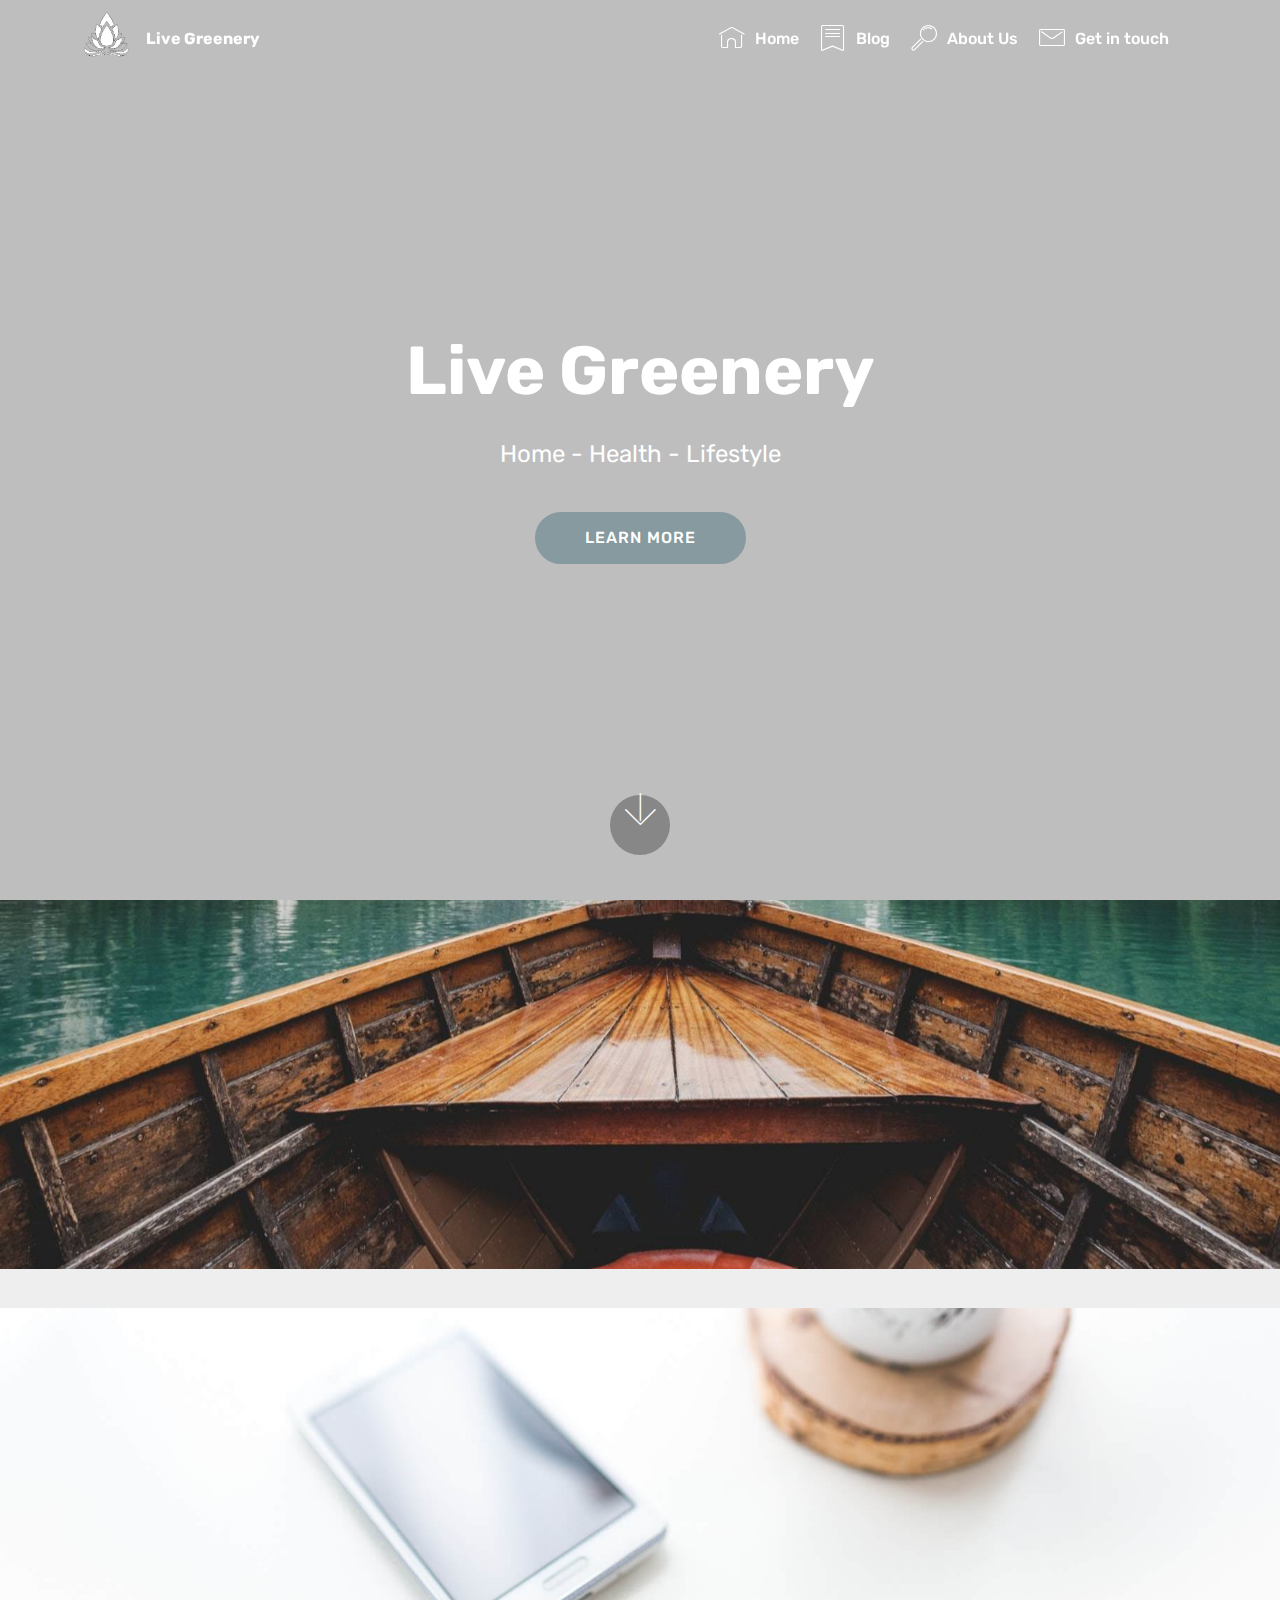
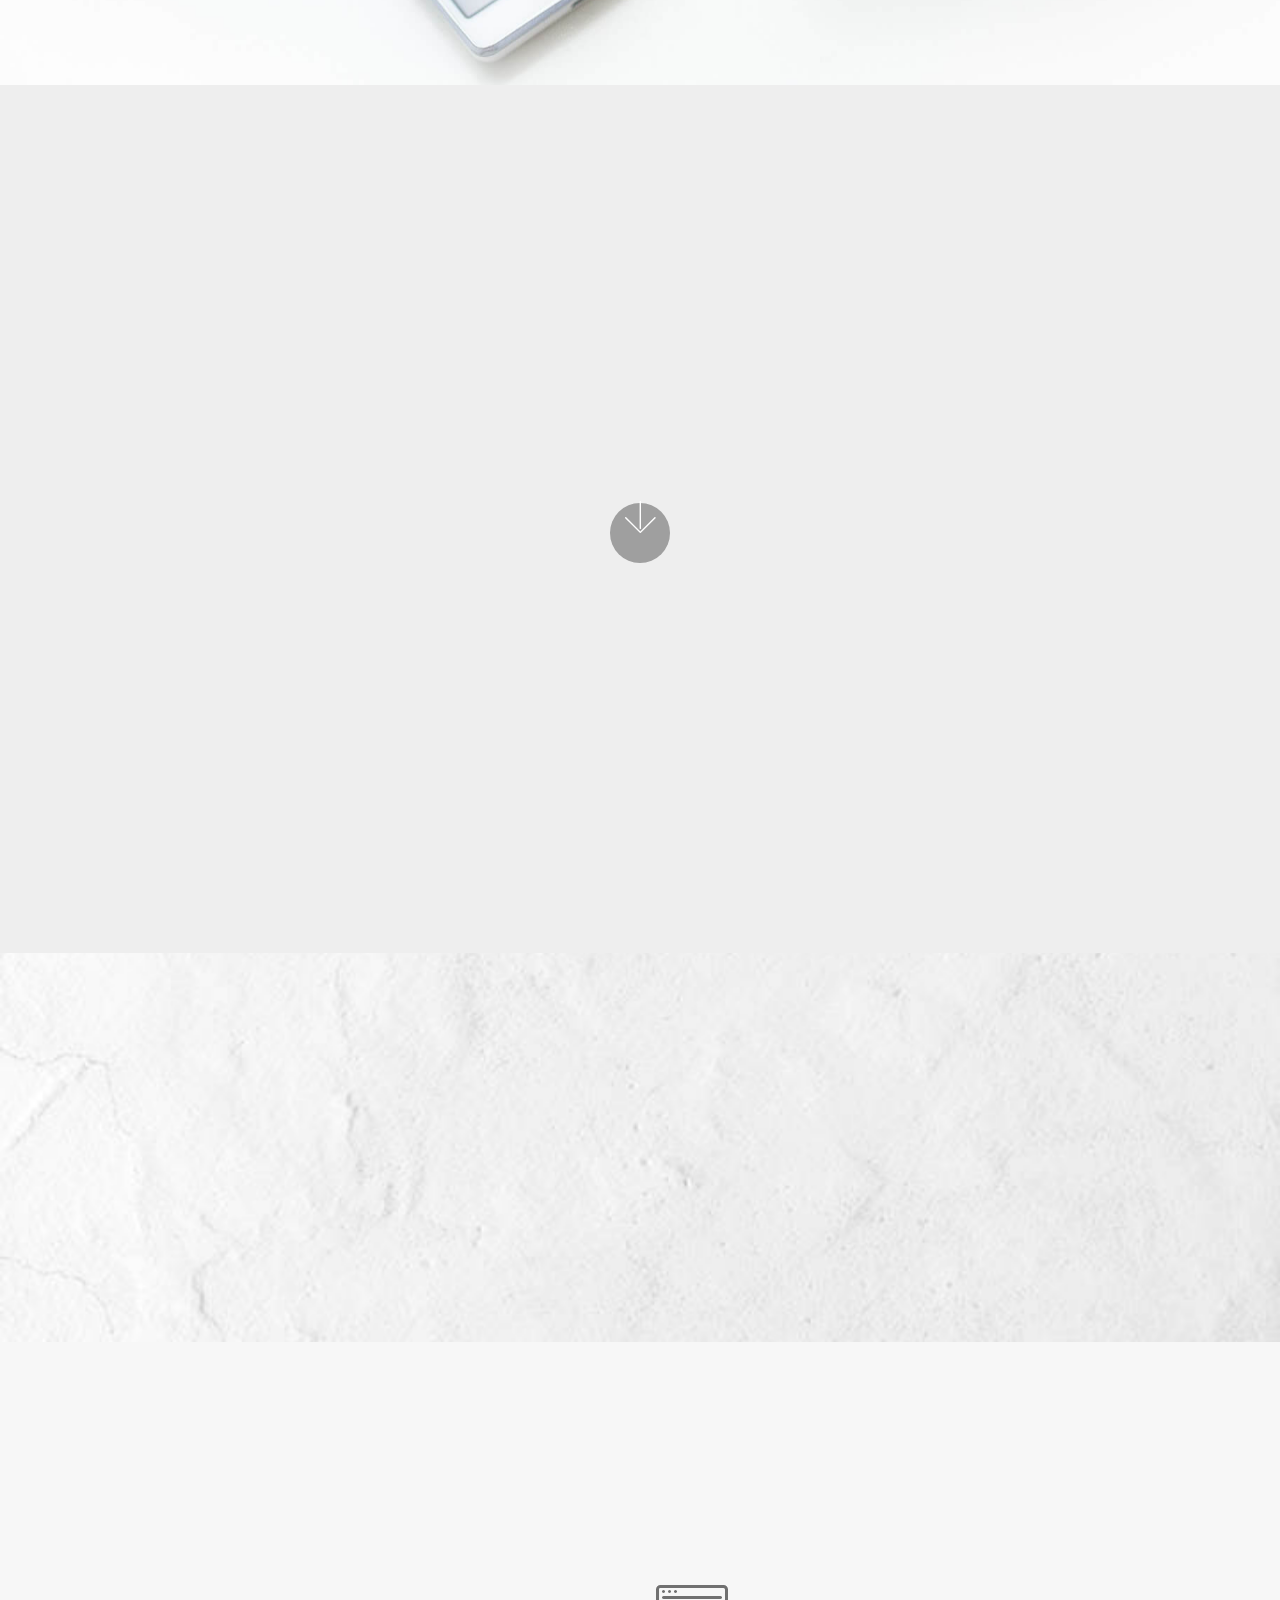
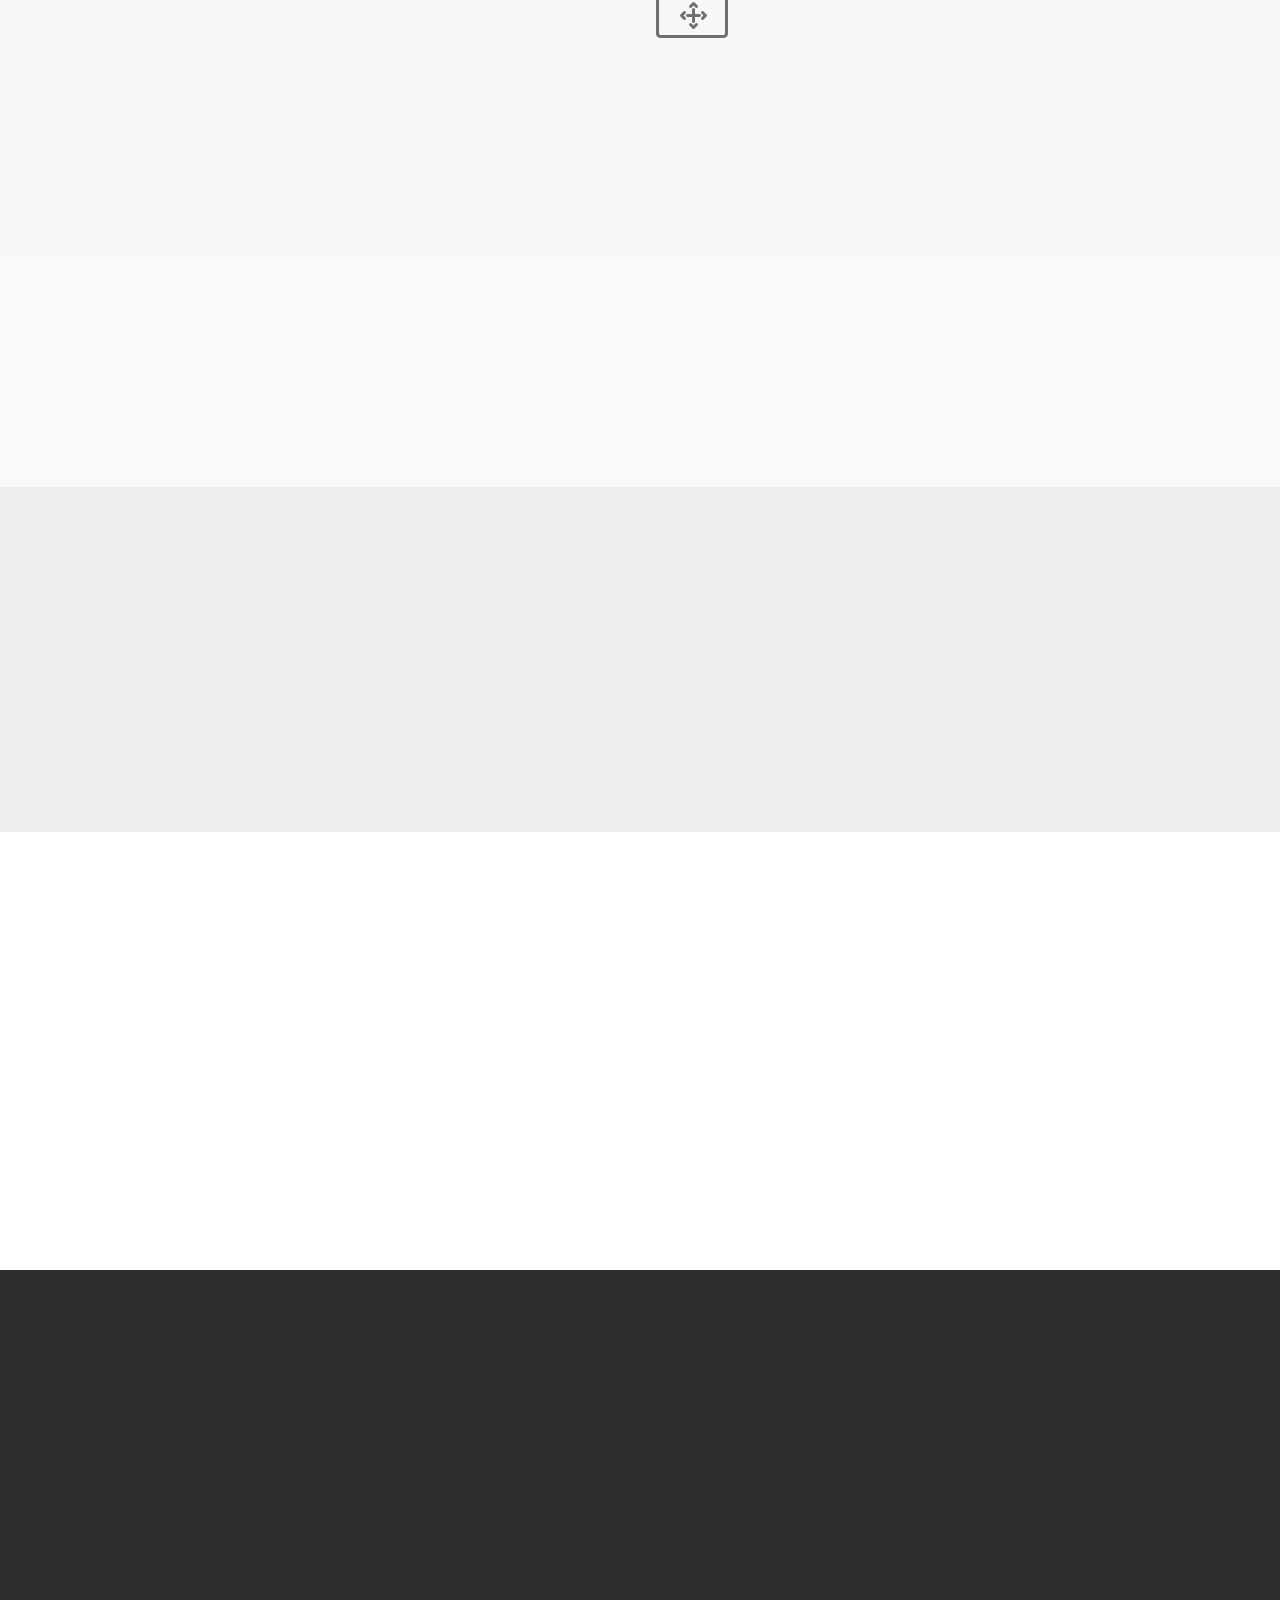
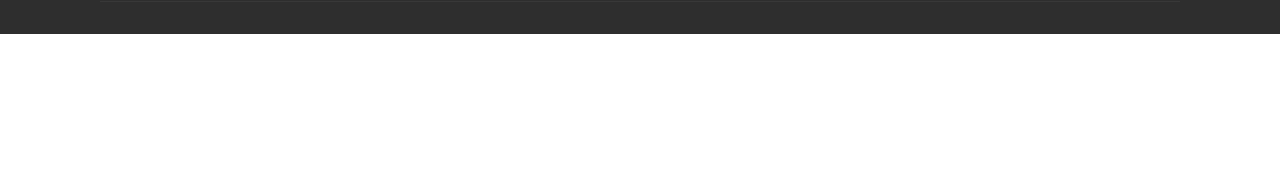
==== commit ee408bfb: "create github pages" ====
--- a/index.html
+++ b/index.html
@@ -24,6 +24,20 @@
   
 </head>
 <body>
+
+<!-- Google Analytics -->
+<!-- Global site tag (gtag.js) - Google Analytics -->
+<script async src="https://www.googletagmanager.com/gtag/js?id=UA-102303451-1"></script>
+<script>
+  window.dataLayer = window.dataLayer || [];
+  function gtag(){dataLayer.push(arguments);}
+  gtag('js', new Date());
+
+  gtag('config', 'UA-102303451-1');
+</script>
+<!-- /Google Analytics -->
+
+
   <section class="menu cid-qJhzvbweSS" once="menu" id="menu1-7">
 
     
@@ -65,7 +79,7 @@
     </nav>
 </section>
 
-<section class="engine"><a href="https://mobirise.ws/b">best website creator</a></section><section class="header6 cid-qJhrygn5xg mbr-fullscreen" data-bg-video="https://www.youtube.com/watch?v=k1KypDEQ-rA" id="header6-0">
+<section class="engine"><a href="https://mobirise.ws/o">free mobile website builder</a></section><section class="header6 cid-qJhrygn5xg mbr-fullscreen" data-bg-video="https://www.youtube.com/watch?v=k1KypDEQ-rA" id="header6-0">
 
     
 
@@ -100,7 +114,9 @@
         <div class="media-container-row">
             <div class="col-12 col-md-8">
                 <ul class="nav nav-tabs" role="tablist">
-                    
+                    <li class="nav-item"><a class="nav-link mbr-fonts-style active show display-7" role="tab" data-toggle="tab" href="#tabs1-i_tab0" aria-selected="true"></a></li>
+                    <li class="nav-item"><a class="nav-link mbr-fonts-style active show display-7" role="tab" data-toggle="tab" href="#tabs1-i_tab1" aria-selected="true"><span class="mbri-mobile2 mbr-iconfont mbr-iconfont-btn" style="font-size: 1px; color: rgb(35, 35, 35);"></span></a></li>
+                    <li class="nav-item"><a class="nav-link mbr-fonts-style show active display-4" role="tab" data-toggle="tab" href="#tabs1-i_tab2" aria-selected="true"><span class="mbri-mobirise mbr-iconfont mbr-iconfont-btn" style="font-size: 1px;"></span></a></li>
                     
                     
                     
@@ -170,7 +186,9 @@
         <div class="media-container-row">
             <div class="col-12 col-md-8">
                 <ul class="nav nav-tabs" role="tablist">
-                    
+                    <li class="nav-item"><a class="nav-link mbr-fonts-style active show display-7" role="tab" data-toggle="tab" href="#tabs1-d_tab0" aria-selected="true"></a></li>
+                    <li class="nav-item"><a class="nav-link mbr-fonts-style active show display-7" role="tab" data-toggle="tab" href="#tabs1-d_tab1" aria-selected="true"><span class="mbri-mobile2 mbr-iconfont mbr-iconfont-btn" style="font-size: 1px; color: rgb(35, 35, 35);"></span></a></li>
+                    <li class="nav-item"><a class="nav-link mbr-fonts-style active show display-4" role="tab" data-toggle="tab" href="#tabs1-d_tab2" aria-selected="true"><span class="mbri-mobirise mbr-iconfont mbr-iconfont-btn" style="font-size: 1px;"></span></a></li>
                     
                     
                     
@@ -297,7 +315,9 @@
         <div class="media-container-row">
             <div class="col-12 col-md-8">
                 <ul class="nav nav-tabs" role="tablist">
-                  
+                    <li class="nav-item"><a class="nav-link mbr-fonts-style active show display-7" role="tab" data-toggle="tab" href="#tabs1-d_tab0" aria-selected="true"></a></li>
+                    <li class="nav-item"><a class="nav-link mbr-fonts-style active show display-7" role="tab" data-toggle="tab" href="#tabs1-d_tab1" aria-selected="true"><span class="mbri-mobile2 mbr-iconfont mbr-iconfont-btn" style="font-size: 1px; color: rgb(35, 35, 35);"></span></a></li>
+                    <li class="nav-item"><a class="nav-link mbr-fonts-style active show display-4" role="tab" data-toggle="tab" href="#tabs1-d_tab2" aria-selected="true"><span class="mbri-mobirise mbr-iconfont mbr-iconfont-btn" style="font-size: 1px;"></span></a></li>
                     
                     
                     
@@ -353,7 +373,7 @@
         <div class="row py-2 justify-content-center">
             <div class="col-12 col-lg-6  col-md-8 " data-form-type="formoid">
                 <div data-form-alert="" hidden="">Thanks for filling out the form!</div>
-                <form class="mbr-form" action="https://mobirise.com/" method="post" data-form-title="Mobirise Form"><input type="hidden" name="email" data-form-email="true" value="VrCWW9t/tgMFkgoPU9YrS6qb75qQaktXFSeTUd2oAFA3/loCzvlxX4hHFI1O2nv/MDdGn1zUXhBrz+0HBksdS1bWrB7Q1ujOaMJ31OK56Xh8aKjPq6ETq5xcQbX1L2lu" data-form-field="Email">
+                <form class="mbr-form" action="https://mobirise.com/" method="post" data-form-title="Mobirise Form"><input type="hidden" name="email" data-form-email="true" value="18Q9kULbY4wJpAJk0SawF874ChI0G4UhGSzptsOBXvKoFlmtAd3KZ6Qzbn7C0xCFMO0Ye4wxZQsCmcexbsVYd9bPm5SaKoss2VLFikd7jufSAk9mR1SZIFX9TKP6BWWh" data-form-field="Email">
                     <div class="mbr-subscribe input-group">
                         <input class="form-control" type="email" name="email" placeholder="Email" data-form-field="Email" required="" id="email-form3-l">
                         <span class="input-group-btn"><button href="" type="submit" class="btn btn-primary display-4">SUBSCRIBE</button></span>
@@ -399,7 +419,7 @@
                     <div data-form-alert="" hidden="" class="align-center">Thanks for filling out the form!</div>
 
                     <form class="form-inline" action="https://mobirise.com/" method="post" data-form-title="Mobirise Form">
-                        <input type="hidden" value="XCGOROFYwrVvWoZ+HVFJsrTCm7piP/BkWipWsR+4ApBYzyV9S/GT7UTQMXE9udKmILky7vGsNKI9oLH2C9CIy9z1uZt7q6WDITwphm61bwM2MEhNxZcQHQnMSVA8BhA2" data-form-email="true">
+                        <input type="hidden" value="v3i+4cp2R3iWwhCQhAAvCoibCy0XeCr9DajcwkAbvWzK8pT+wogdcXLLOcwrHg0wCQ2QHk2UNuzRZQpjUtk0wQ4bEgC3Cvento7tvjLJk/hoCErI4pRwiFLrJFX3Szhg" data-form-email="true">
                         <div class="form-group">
                             <input type="email" class="form-control input-sm input-inverse my-2" name="email" required="" data-form-field="Email" placeholder="Email" id="email-footer4-x">
                         </div>
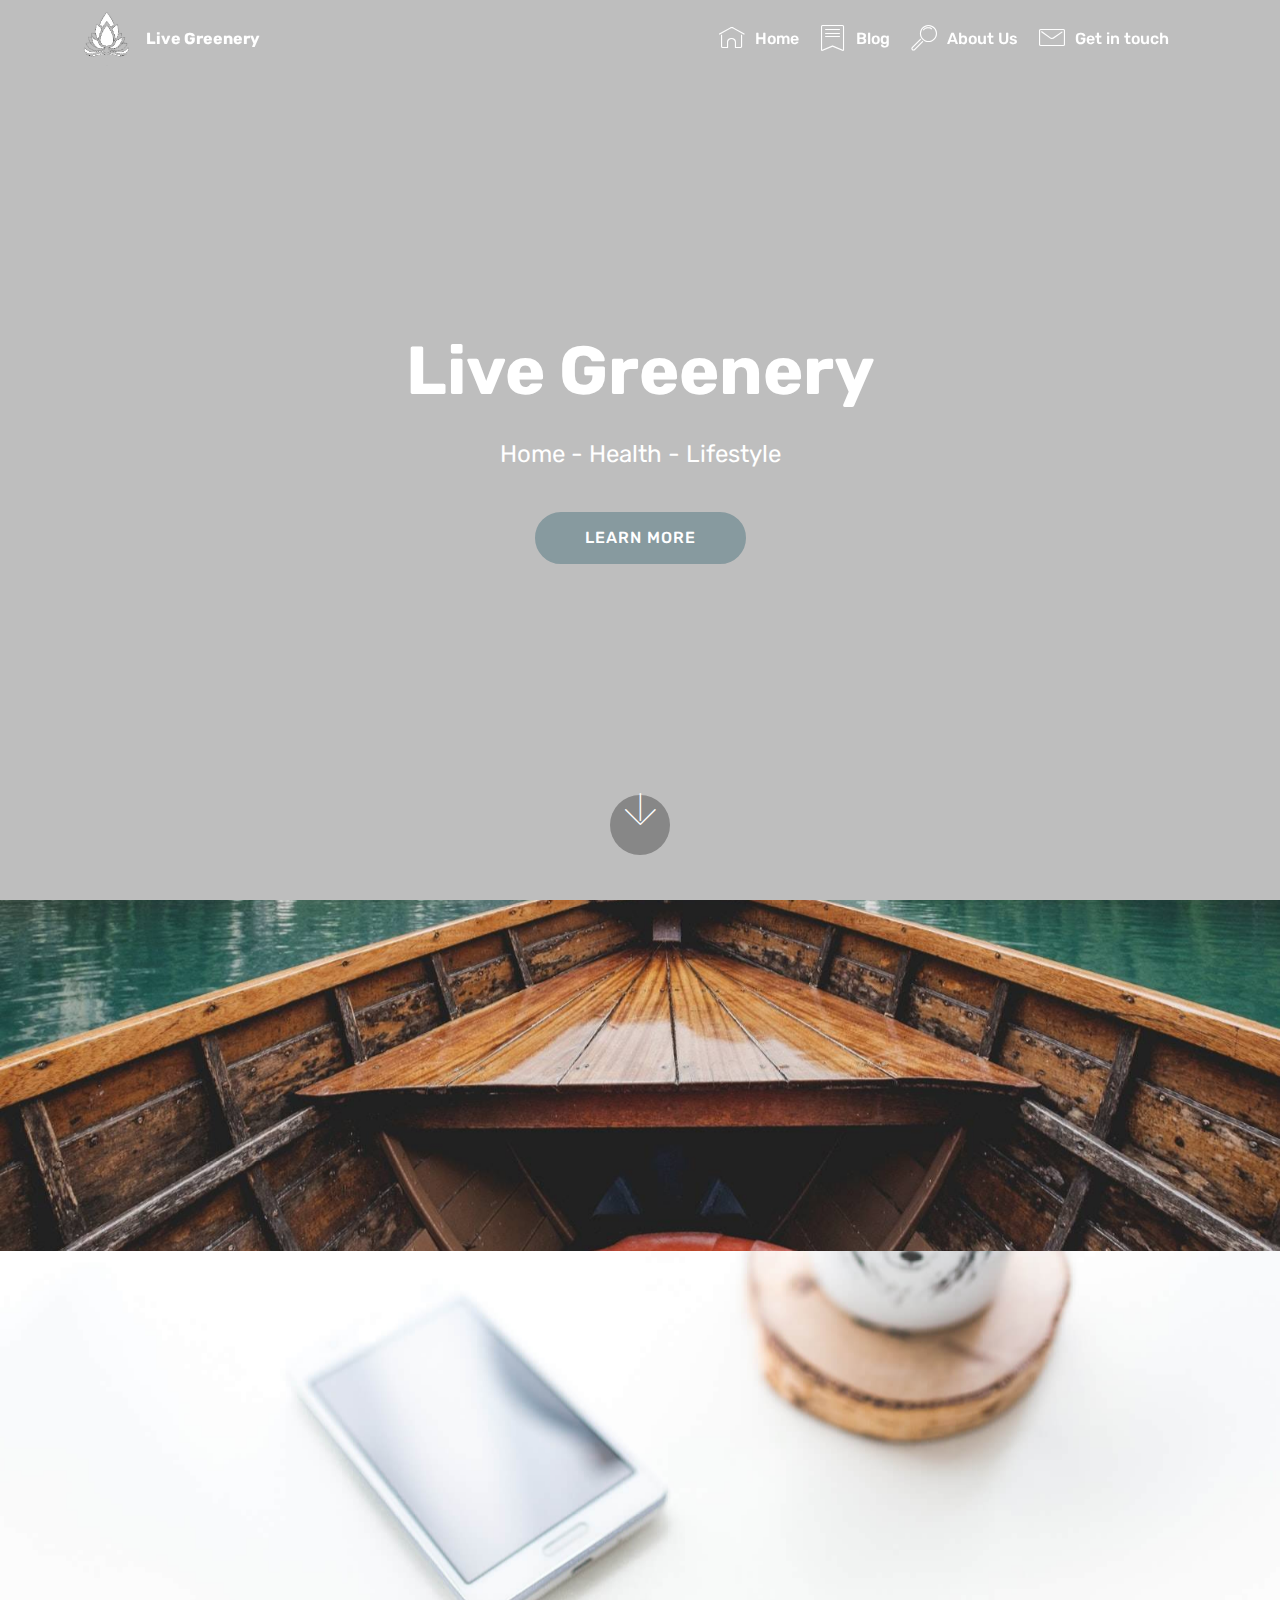
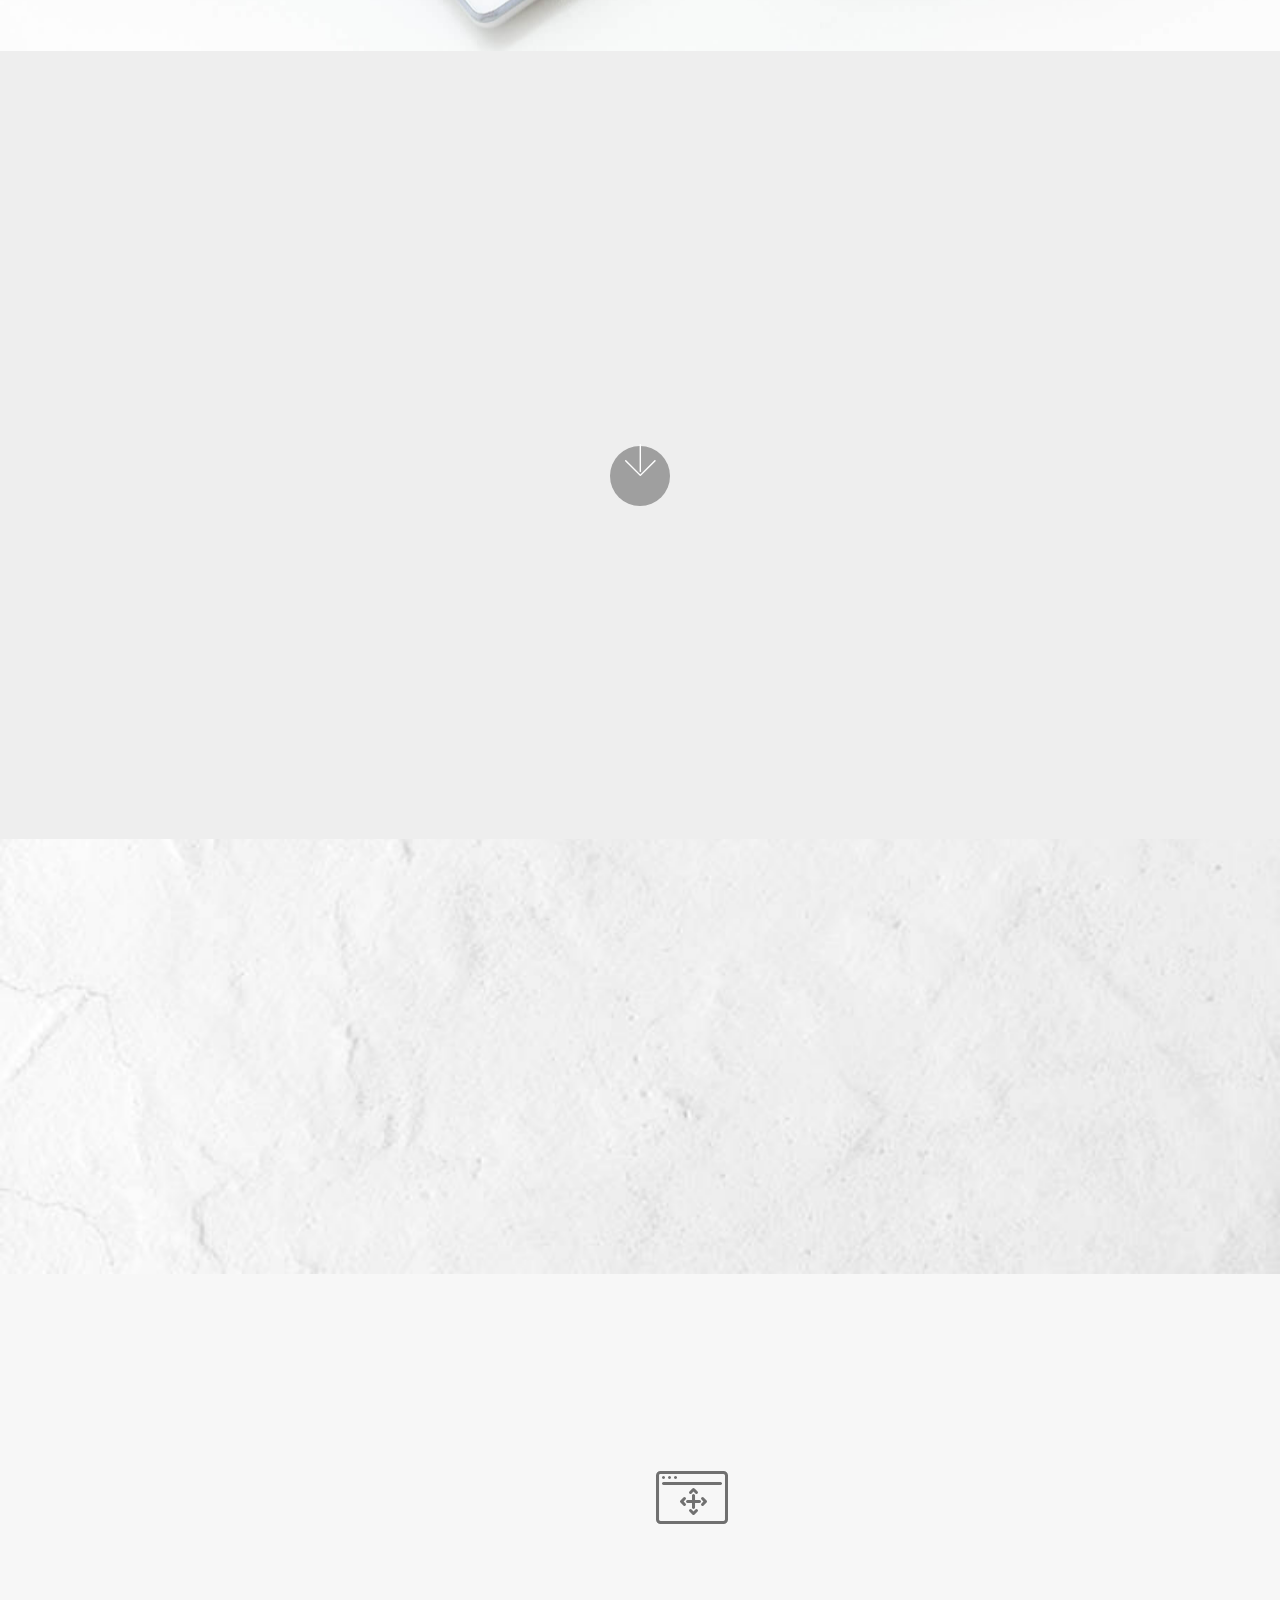
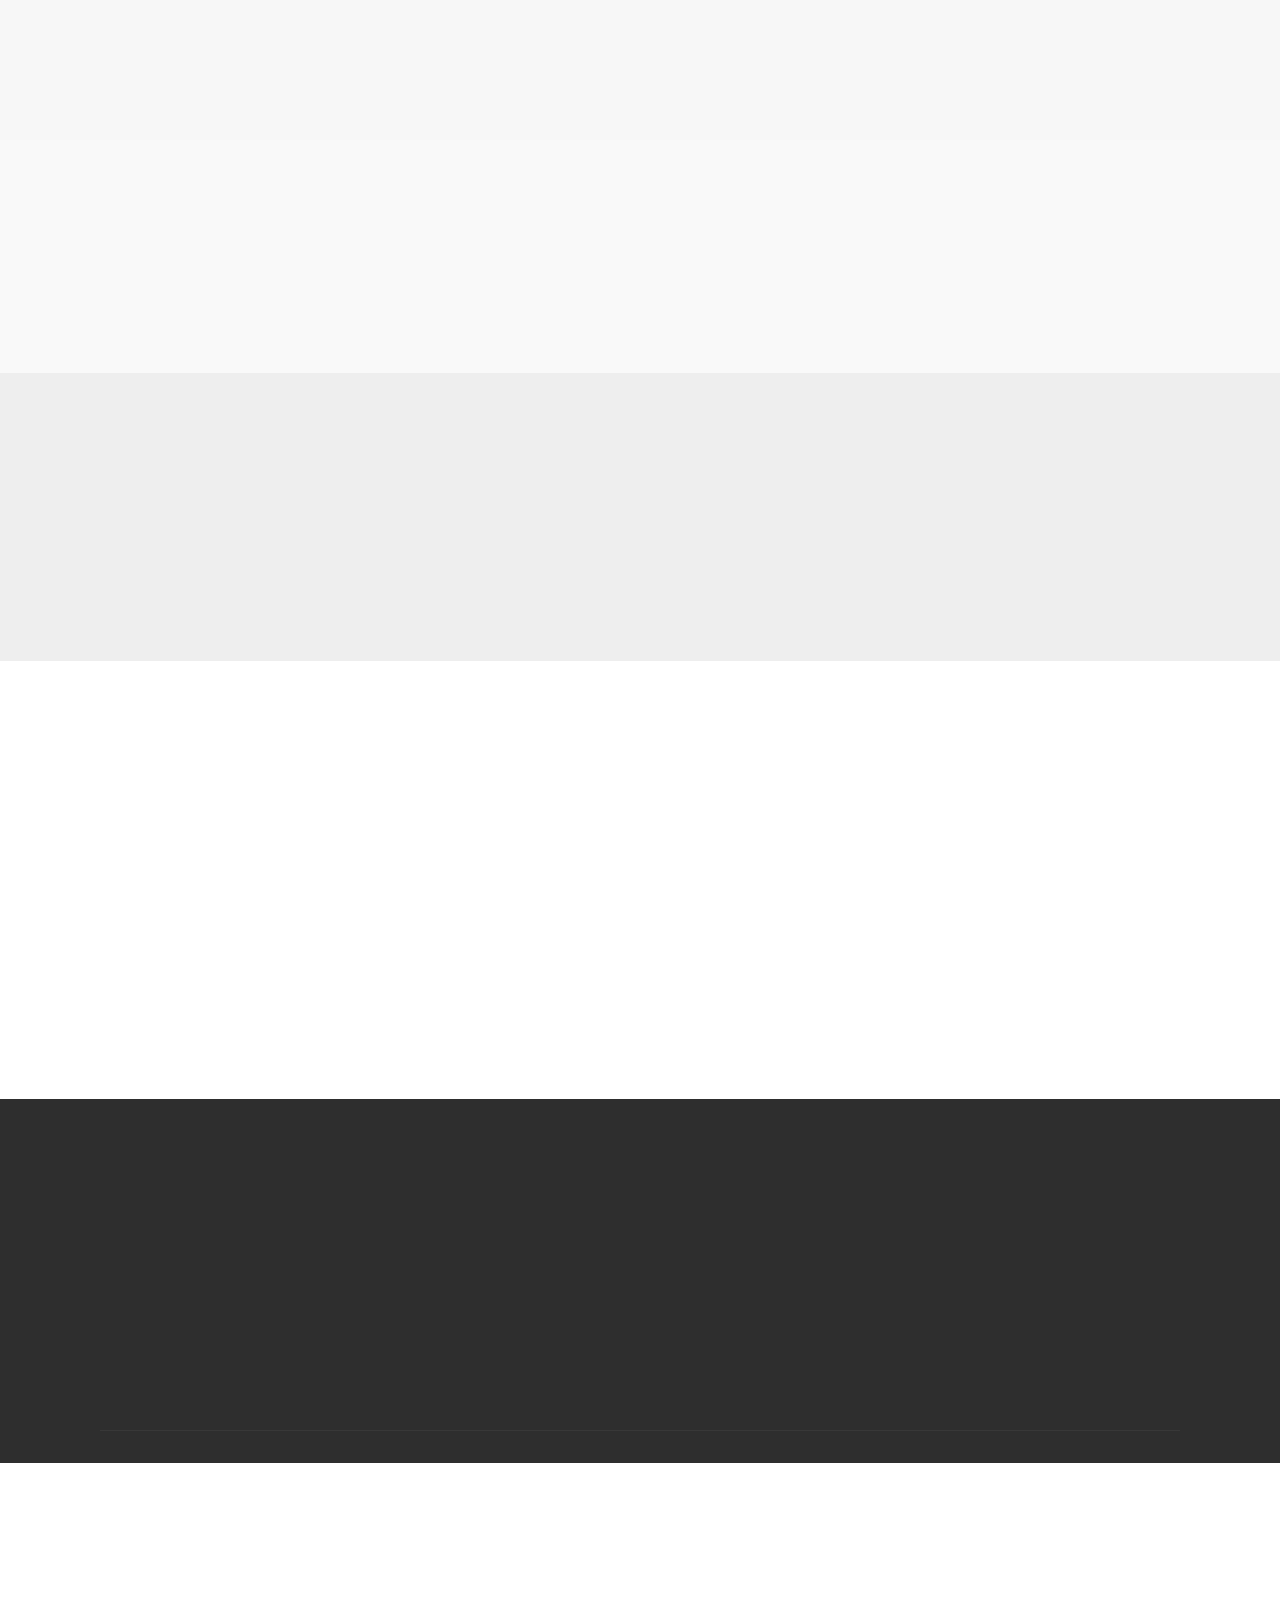
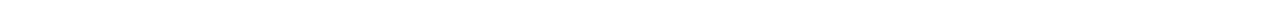
==== commit 8adc9584: "changed stuff" ====
--- a/index.html
+++ b/index.html
@@ -79,7 +79,7 @@
     </nav>
 </section>
 
-<section class="engine"><a href="https://mobirise.ws/o">free mobile website builder</a></section><section class="header6 cid-qJhrygn5xg mbr-fullscreen" data-bg-video="https://www.youtube.com/watch?v=k1KypDEQ-rA" id="header6-0">
+<section class="engine"><a href="https://mobirise.ws/m">drag and drop site maker</a></section><section class="header6 cid-qJhrygn5xg mbr-fullscreen" data-bg-video="https://www.youtube.com/watch?v=k1KypDEQ-rA" id="header6-0">
 
     
 
@@ -114,9 +114,7 @@
         <div class="media-container-row">
             <div class="col-12 col-md-8">
                 <ul class="nav nav-tabs" role="tablist">
-                    <li class="nav-item"><a class="nav-link mbr-fonts-style active show display-7" role="tab" data-toggle="tab" href="#tabs1-i_tab0" aria-selected="true"></a></li>
-                    <li class="nav-item"><a class="nav-link mbr-fonts-style active show display-7" role="tab" data-toggle="tab" href="#tabs1-i_tab1" aria-selected="true"><span class="mbri-mobile2 mbr-iconfont mbr-iconfont-btn" style="font-size: 1px; color: rgb(35, 35, 35);"></span></a></li>
-                    <li class="nav-item"><a class="nav-link mbr-fonts-style show active display-4" role="tab" data-toggle="tab" href="#tabs1-i_tab2" aria-selected="true"><span class="mbri-mobirise mbr-iconfont mbr-iconfont-btn" style="font-size: 1px;"></span></a></li>
+               
                     
                     
                     
@@ -186,9 +184,7 @@
         <div class="media-container-row">
             <div class="col-12 col-md-8">
                 <ul class="nav nav-tabs" role="tablist">
-                    <li class="nav-item"><a class="nav-link mbr-fonts-style active show display-7" role="tab" data-toggle="tab" href="#tabs1-d_tab0" aria-selected="true"></a></li>
-                    <li class="nav-item"><a class="nav-link mbr-fonts-style active show display-7" role="tab" data-toggle="tab" href="#tabs1-d_tab1" aria-selected="true"><span class="mbri-mobile2 mbr-iconfont mbr-iconfont-btn" style="font-size: 1px; color: rgb(35, 35, 35);"></span></a></li>
-                    <li class="nav-item"><a class="nav-link mbr-fonts-style active show display-4" role="tab" data-toggle="tab" href="#tabs1-d_tab2" aria-selected="true"><span class="mbri-mobirise mbr-iconfont mbr-iconfont-btn" style="font-size: 1px;"></span></a></li>
+                   
                     
                     
                     
@@ -298,7 +294,7 @@
                 
                 
                 
-                <div class="mbr-section-btn align-left py-4"><a class="btn btn-warning display-4" href="Blog.html">Visit our blog!</a> <a class="btn btn-white-outline display-4" href="index.html#features11-9"></a> 
+                <div class="mbr-section-btn align-left py-4"><a class="btn btn-warning display-4" href="Blog.html">Visit our blog!</a> <a class="btn display-4" href="index.html#features11-9"></a> 
                     <a class="btn btn-warning display-4" href="https://www.amazon.com/Live-Greenery-potatoes-material-foldable/dp/B0716NPV7H">Where can i get one?</a></div>
             </div>
         </div>
@@ -315,10 +311,7 @@
         <div class="media-container-row">
             <div class="col-12 col-md-8">
                 <ul class="nav nav-tabs" role="tablist">
-                    <li class="nav-item"><a class="nav-link mbr-fonts-style active show display-7" role="tab" data-toggle="tab" href="#tabs1-d_tab0" aria-selected="true"></a></li>
-                    <li class="nav-item"><a class="nav-link mbr-fonts-style active show display-7" role="tab" data-toggle="tab" href="#tabs1-d_tab1" aria-selected="true"><span class="mbri-mobile2 mbr-iconfont mbr-iconfont-btn" style="font-size: 1px; color: rgb(35, 35, 35);"></span></a></li>
-                    <li class="nav-item"><a class="nav-link mbr-fonts-style active show display-4" role="tab" data-toggle="tab" href="#tabs1-d_tab2" aria-selected="true"><span class="mbri-mobirise mbr-iconfont mbr-iconfont-btn" style="font-size: 1px;"></span></a></li>
-                    
+  
                     
                     
                 </ul>
@@ -373,7 +366,7 @@
         <div class="row py-2 justify-content-center">
             <div class="col-12 col-lg-6  col-md-8 " data-form-type="formoid">
                 <div data-form-alert="" hidden="">Thanks for filling out the form!</div>
-                <form class="mbr-form" action="https://mobirise.com/" method="post" data-form-title="Mobirise Form"><input type="hidden" name="email" data-form-email="true" value="18Q9kULbY4wJpAJk0SawF874ChI0G4UhGSzptsOBXvKoFlmtAd3KZ6Qzbn7C0xCFMO0Ye4wxZQsCmcexbsVYd9bPm5SaKoss2VLFikd7jufSAk9mR1SZIFX9TKP6BWWh" data-form-field="Email">
+                <form class="mbr-form" action="https://mobirise.com/" method="post" data-form-title="Mobirise Form"><input type="hidden" name="email" data-form-email="true" value="3MZM4Bp+IOpuxFdv0p7vSJfeBst9Xl61xUFZ0z7vEqmt+Y3Zx7Ce3DMo6vldWREPa/BAjrACWpIRZ4wV+M0+rc+KJbmjZ9z49l0vR1nRRhx6Uu3qagZMoh8Nqcb4wBAL" data-form-field="Email">
                     <div class="mbr-subscribe input-group">
                         <input class="form-control" type="email" name="email" placeholder="Email" data-form-field="Email" required="" id="email-form3-l">
                         <span class="input-group-btn"><button href="" type="submit" class="btn btn-primary display-4">SUBSCRIBE</button></span>
@@ -419,7 +412,7 @@
                     <div data-form-alert="" hidden="" class="align-center">Thanks for filling out the form!</div>
 
                     <form class="form-inline" action="https://mobirise.com/" method="post" data-form-title="Mobirise Form">
-                        <input type="hidden" value="v3i+4cp2R3iWwhCQhAAvCoibCy0XeCr9DajcwkAbvWzK8pT+wogdcXLLOcwrHg0wCQ2QHk2UNuzRZQpjUtk0wQ4bEgC3Cvento7tvjLJk/hoCErI4pRwiFLrJFX3Szhg" data-form-email="true">
+                        <input type="hidden" value="W7GGiDUDdPuT/mK7+HDf4Omoj6FpO6AB4DbJFkTt/tDdhN8SeSr+svfgnqBSO36eAWfkQndNzahemtE0rK1MlntRbG18kIFDbcXTALQ/cM6GZx9oX5ejDNKgIH4P3gDS" data-form-email="true">
                         <div class="form-group">
                             <input type="email" class="form-control input-sm input-inverse my-2" name="email" required="" data-form-field="Email" placeholder="Email" id="email-footer4-x">
                         </div>
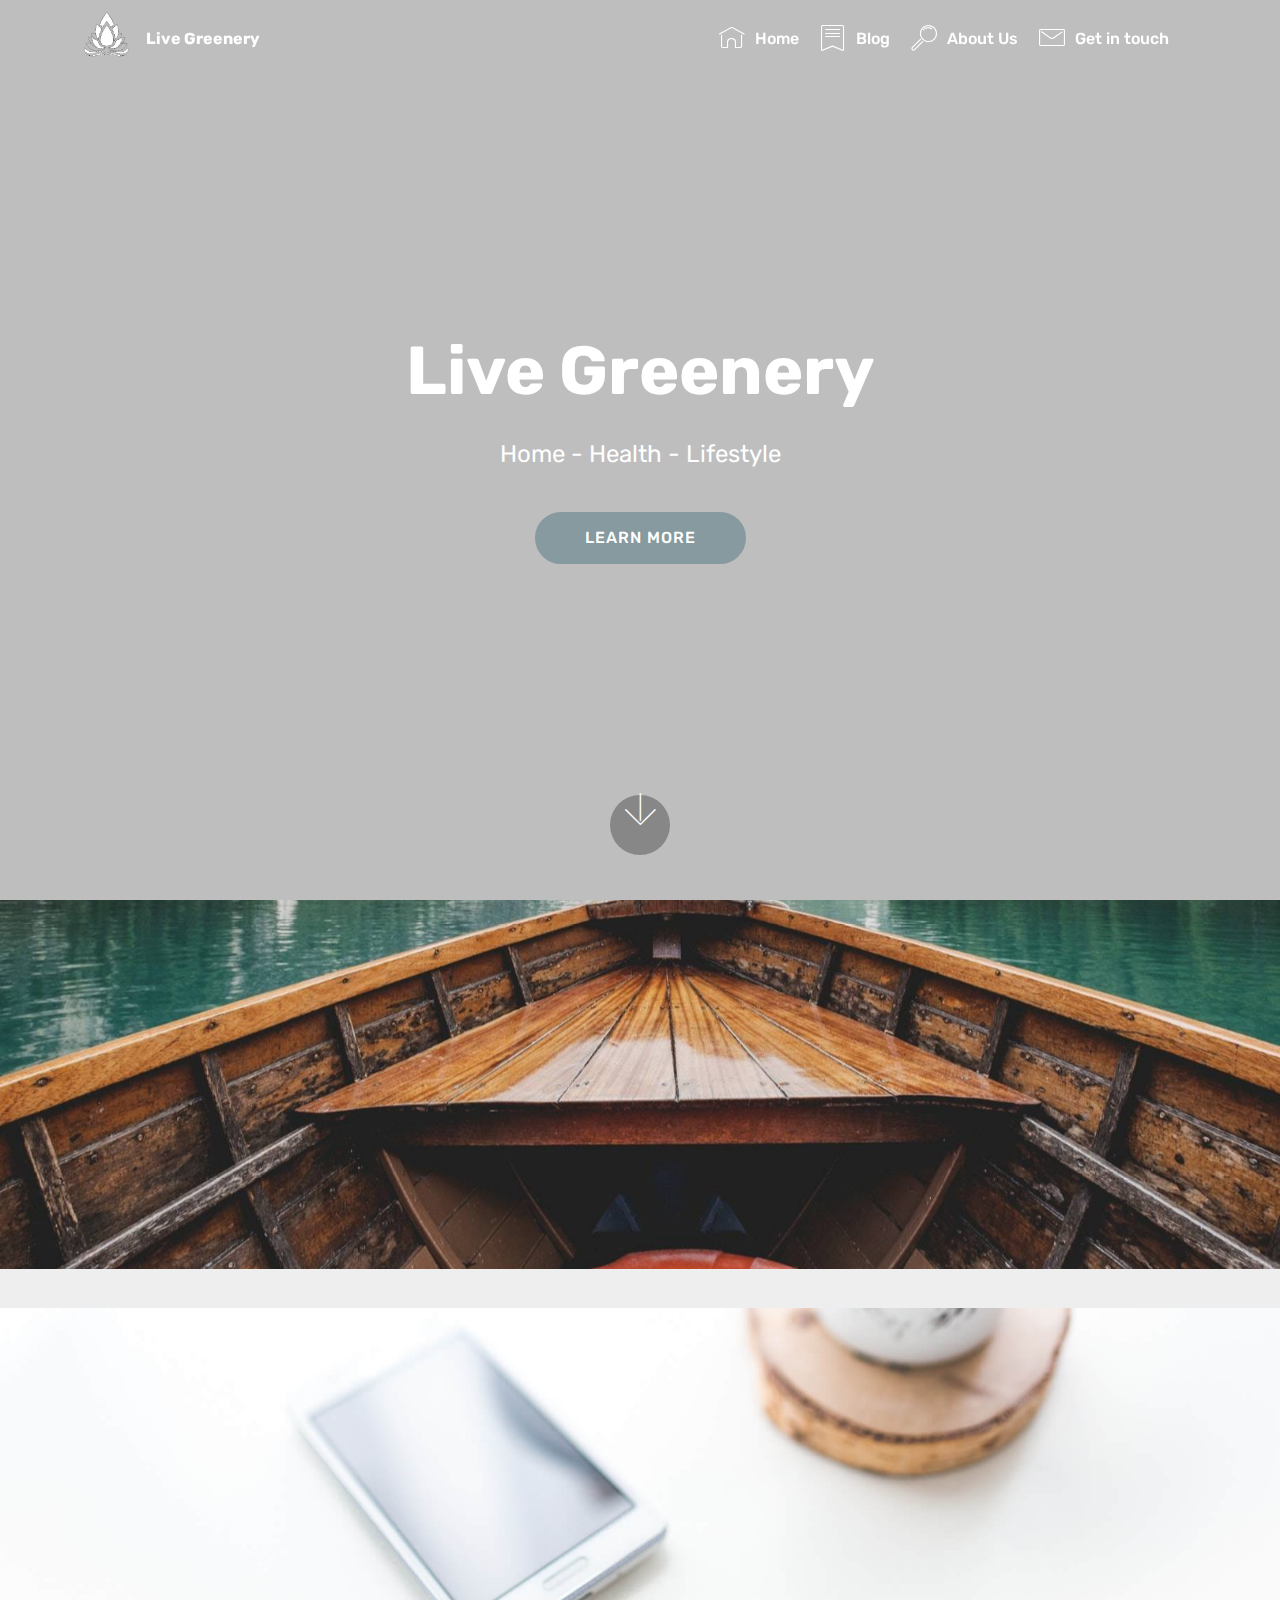
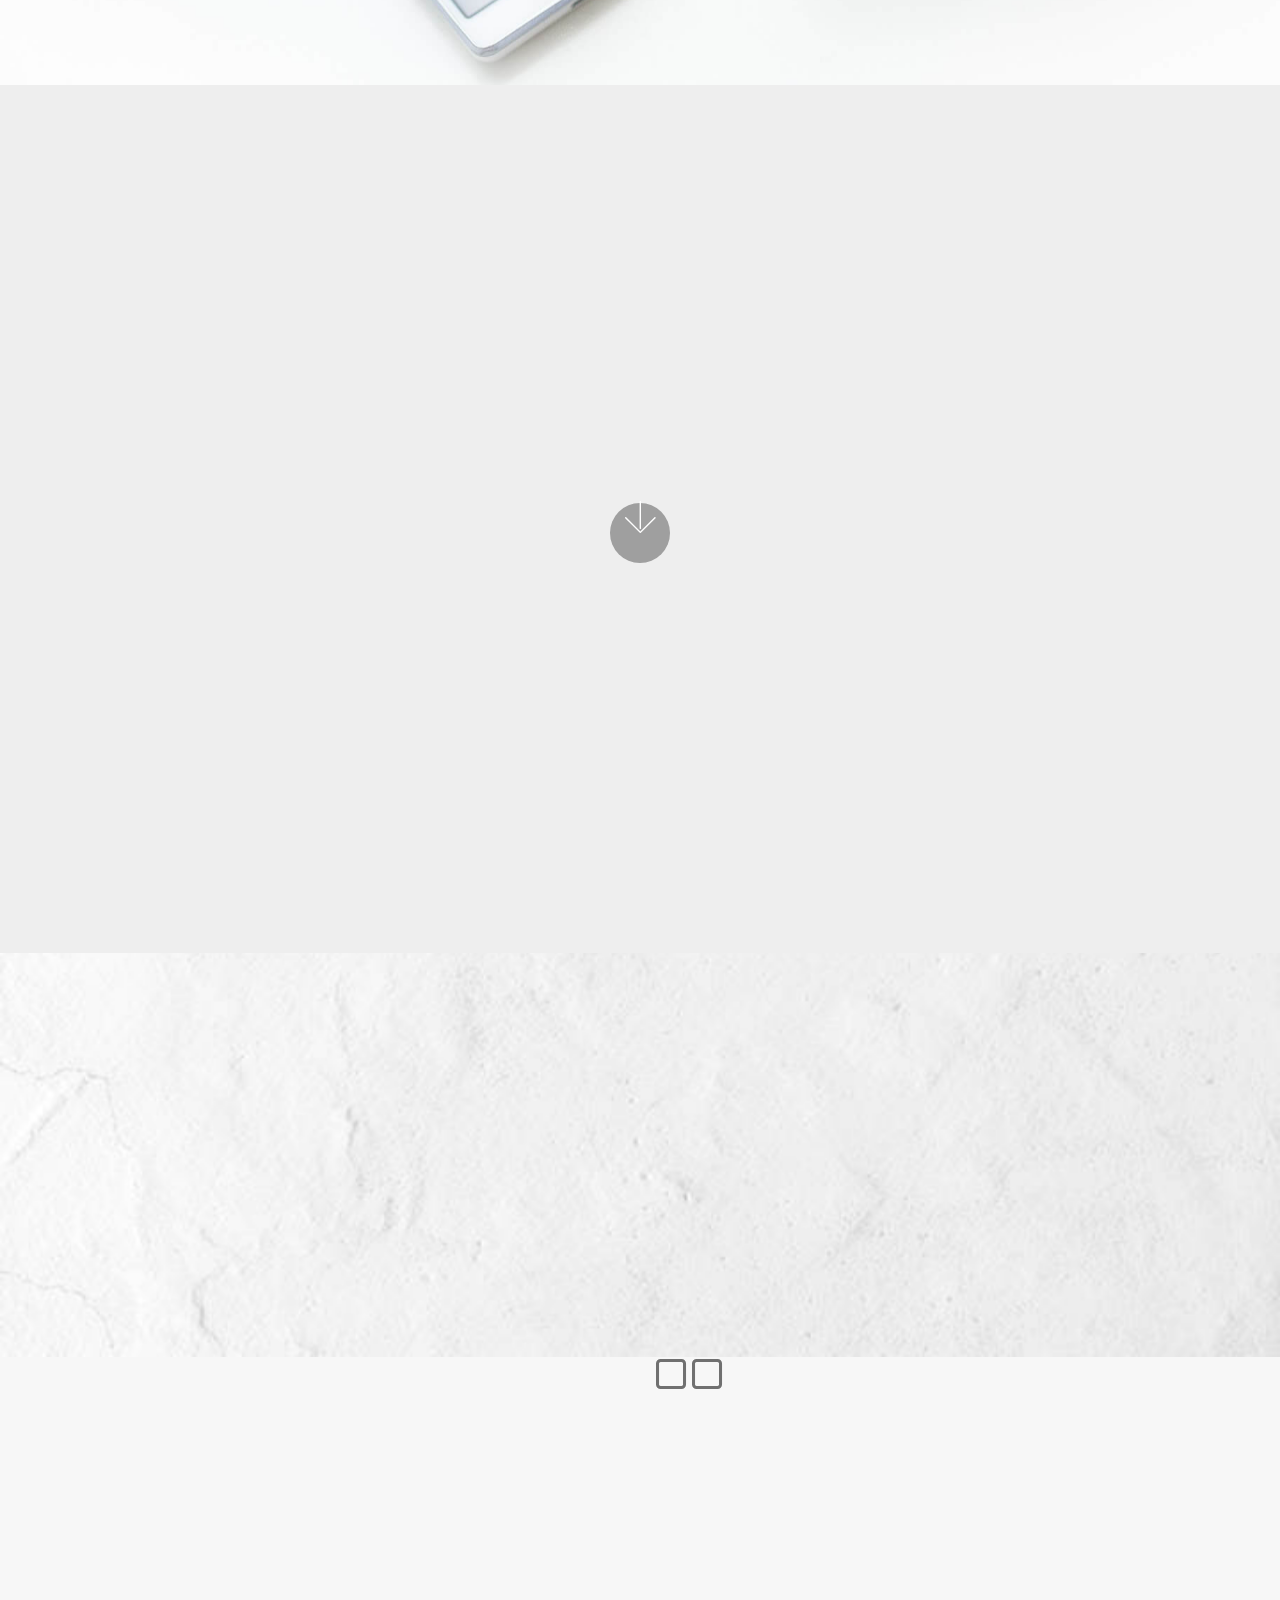
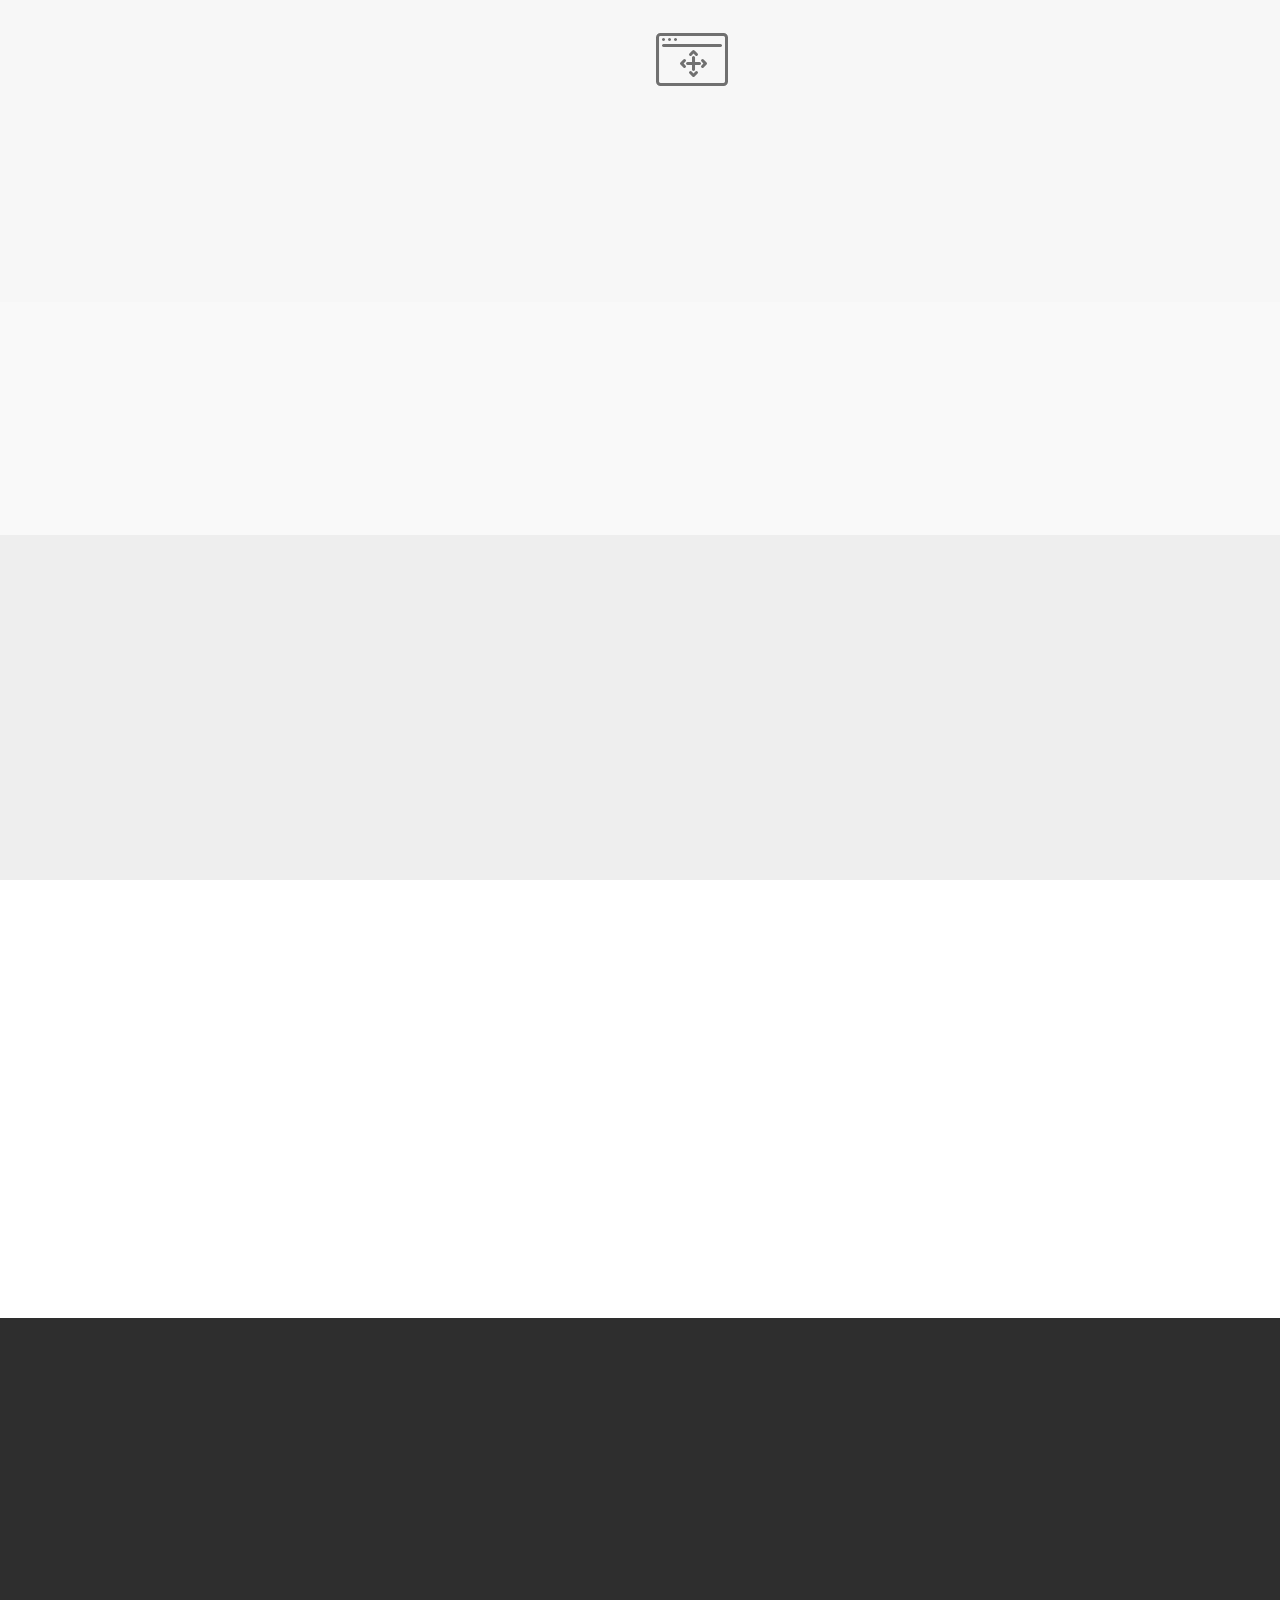
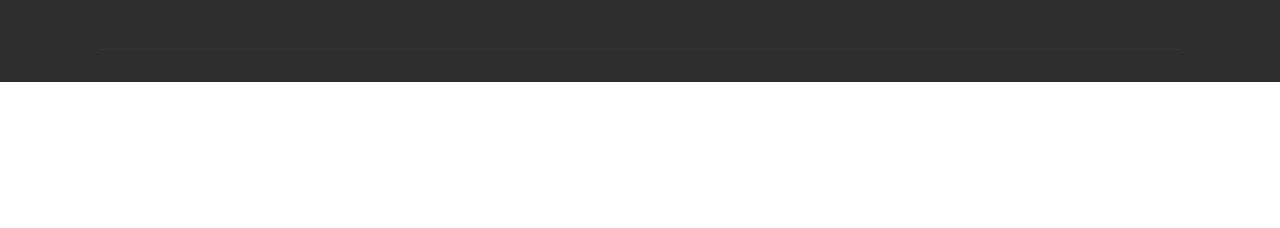
==== commit fb785a24: "create github pages" ====
--- a/index.html
+++ b/index.html
@@ -79,7 +79,7 @@
     </nav>
 </section>
 
-<section class="engine"><a href="https://mobirise.ws/m">drag and drop site maker</a></section><section class="header6 cid-qJhrygn5xg mbr-fullscreen" data-bg-video="https://www.youtube.com/watch?v=k1KypDEQ-rA" id="header6-0">
+<section class="engine"><a href="https://mobirise.ws/b">best free website creator</a></section><section class="header6 cid-qJhrygn5xg mbr-fullscreen" data-bg-video="https://www.youtube.com/watch?v=k1KypDEQ-rA" id="header6-0">
 
     
 
@@ -114,7 +114,9 @@
         <div class="media-container-row">
             <div class="col-12 col-md-8">
                 <ul class="nav nav-tabs" role="tablist">
-               
+                    <li class="nav-item"><a class="nav-link mbr-fonts-style active show display-7" role="tab" data-toggle="tab" href="#tabs1-i_tab0" aria-selected="true"></a></li>
+                    <li class="nav-item"><a class="nav-link mbr-fonts-style active show display-7" role="tab" data-toggle="tab" href="#tabs1-i_tab1" aria-selected="true"><span class="mbri-mobile2 mbr-iconfont mbr-iconfont-btn" style="font-size: 1px; color: rgb(35, 35, 35);"></span></a></li>
+                    <li class="nav-item"><a class="nav-link mbr-fonts-style show active display-4" role="tab" data-toggle="tab" href="#tabs1-i_tab2" aria-selected="true"><span class="mbri-mobirise mbr-iconfont mbr-iconfont-btn" style="font-size: 1px;"></span></a></li>
                     
                     
                     
@@ -184,7 +186,9 @@
         <div class="media-container-row">
             <div class="col-12 col-md-8">
                 <ul class="nav nav-tabs" role="tablist">
-                   
+                    <li class="nav-item"><a class="nav-link mbr-fonts-style active show display-7" role="tab" data-toggle="tab" href="#tabs1-d_tab0" aria-selected="true"></a></li>
+                    <li class="nav-item"><a class="nav-link mbr-fonts-style active show display-7" role="tab" data-toggle="tab" href="#tabs1-d_tab1" aria-selected="true"><span class="mbri-mobile2 mbr-iconfont mbr-iconfont-btn" style="font-size: 1px; color: rgb(35, 35, 35);"></span></a></li>
+                    <li class="nav-item"><a class="nav-link mbr-fonts-style active show display-4" role="tab" data-toggle="tab" href="#tabs1-d_tab2" aria-selected="true"><span class="mbri-mobirise mbr-iconfont mbr-iconfont-btn" style="font-size: 1px;"></span></a></li>
                     
                     
                     
@@ -234,7 +238,7 @@
                     <img src="assets/images/potato-bag-front-smaller-sides-2137x2988.png" alt="Mobirise" title="">
                 </div>
                 <div class=" align-left aside-content">
-                    <h2 class="mbr-title pt-2 mbr-fonts-style display-2">Our first blog post!</h2>
+                    <h2 class="mbr-title pt-2 mbr-fonts-style display-2">Our First Product Review!</h2>
                     <div class="mbr-section-text">
                         <p class="mbr-text mb-5 pt-3 mbr-light mbr-fonts-style display-5">Potato Grow bag review</p>
                     </div>
@@ -294,7 +298,7 @@
                 
                 
                 
-                <div class="mbr-section-btn align-left py-4"><a class="btn btn-warning display-4" href="Blog.html">Visit our blog!</a> <a class="btn display-4" href="index.html#features11-9"></a> 
+                <div class="mbr-section-btn align-left py-4"><a class="btn btn-warning display-4" href="Blog.html">Visit our blog!</a> <a class="btn btn-white-outline display-4" href="index.html#features11-9"></a> 
                     <a class="btn btn-warning display-4" href="https://www.amazon.com/Live-Greenery-potatoes-material-foldable/dp/B0716NPV7H">Where can i get one?</a></div>
             </div>
         </div>
@@ -311,7 +315,10 @@
         <div class="media-container-row">
             <div class="col-12 col-md-8">
                 <ul class="nav nav-tabs" role="tablist">
-  
+                    <li class="nav-item"><a class="nav-link mbr-fonts-style active show display-7" role="tab" data-toggle="tab" href="#tabs1-d_tab0" aria-selected="true"></a></li>
+                    <li class="nav-item"><a class="nav-link mbr-fonts-style active show display-7" role="tab" data-toggle="tab" href="#tabs1-d_tab1" aria-selected="true"><span class="mbri-mobile2 mbr-iconfont mbr-iconfont-btn" style="font-size: 1px; color: rgb(35, 35, 35);"></span></a></li>
+                    <li class="nav-item"><a class="nav-link mbr-fonts-style active show display-4" role="tab" data-toggle="tab" href="#tabs1-d_tab2" aria-selected="true"><span class="mbri-mobirise mbr-iconfont mbr-iconfont-btn" style="font-size: 1px;"></span></a></li>
+                    
                     
                     
                 </ul>
@@ -366,7 +373,7 @@
         <div class="row py-2 justify-content-center">
             <div class="col-12 col-lg-6  col-md-8 " data-form-type="formoid">
                 <div data-form-alert="" hidden="">Thanks for filling out the form!</div>
-                <form class="mbr-form" action="https://mobirise.com/" method="post" data-form-title="Mobirise Form"><input type="hidden" name="email" data-form-email="true" value="3MZM4Bp+IOpuxFdv0p7vSJfeBst9Xl61xUFZ0z7vEqmt+Y3Zx7Ce3DMo6vldWREPa/BAjrACWpIRZ4wV+M0+rc+KJbmjZ9z49l0vR1nRRhx6Uu3qagZMoh8Nqcb4wBAL" data-form-field="Email">
+                <form class="mbr-form" action="https://mobirise.com/" method="post" data-form-title="Mobirise Form"><input type="hidden" name="email" data-form-email="true" value="XCt5QBxKzkthTrhoL4JV9nahR+fjLjjRLlKmMKDprLn83BMcNDGfm0MfXDLgA0L3MFcYYs+O90mEJ5gIqiL6zBhoW4Wa2cc+tzXGoch+Hu6T9tWzNjNlj0AhDNsHXyF7" data-form-field="Email">
                     <div class="mbr-subscribe input-group">
                         <input class="form-control" type="email" name="email" placeholder="Email" data-form-field="Email" required="" id="email-form3-l">
                         <span class="input-group-btn"><button href="" type="submit" class="btn btn-primary display-4">SUBSCRIBE</button></span>
@@ -412,7 +419,7 @@
                     <div data-form-alert="" hidden="" class="align-center">Thanks for filling out the form!</div>
 
                     <form class="form-inline" action="https://mobirise.com/" method="post" data-form-title="Mobirise Form">
-                        <input type="hidden" value="W7GGiDUDdPuT/mK7+HDf4Omoj6FpO6AB4DbJFkTt/tDdhN8SeSr+svfgnqBSO36eAWfkQndNzahemtE0rK1MlntRbG18kIFDbcXTALQ/cM6GZx9oX5ejDNKgIH4P3gDS" data-form-email="true">
+                        <input type="hidden" value="J9uFKWRNc5uH1Kyqy8YuCsxGBbCC4b1nveh8ciXxfBywv69QSTc8OnwdoRBaMuDEiMCWGGs1LbZwse4fKBB7A1SsbumdQWNT4gjuUbgI+PVFBwTGI6NRcUxpatZROQlZ" data-form-email="true">
                         <div class="form-group">
                             <input type="email" class="form-control input-sm input-inverse my-2" name="email" required="" data-form-field="Email" placeholder="Email" id="email-footer4-x">
                         </div>
--- a/assets/mobirise/css/mbr-additional.css
+++ b/assets/mobirise/css/mbr-additional.css
@@ -2705,7 +2705,7 @@
 .cid-qJik2u9qbB {
   padding-top: 90px;
   padding-bottom: 90px;
-  background-image: url("../../../assets/images/background3.jpg");
+  background-image: url("../../../assets/images/mbr-9-720x1080.jpg");
 }
 .cid-qJik2u9qbB .mbr-figure {
   margin: 0 auto;
@@ -2719,6 +2719,46 @@
 }
 @media (max-width: 991px) {
   .cid-qJik2u9qbB .mbr-figure img {
+    width: 100% !important;
+  }
+}
+.cid-qJjWeEjJB6 {
+  padding-top: 90px;
+  padding-bottom: 90px;
+  background-image: url("../../../assets/images/background3.jpg");
+}
+.cid-qJjWeEjJB6 .mbr-figure {
+  margin: 0 auto;
+  width: 100%;
+  display: flex;
+  justify-content: center;
+}
+.cid-qJjWeEjJB6 .mbr-figure img {
+  height: 100%;
+  margin: 0 auto;
+}
+@media (max-width: 991px) {
+  .cid-qJjWeEjJB6 .mbr-figure img {
+    width: 100% !important;
+  }
+}
+.cid-qJjWuf8rr9 {
+  padding-top: 90px;
+  padding-bottom: 90px;
+  background-image: url("../../../assets/images/mbr-1670x1080.jpg");
+}
+.cid-qJjWuf8rr9 .mbr-figure {
+  margin: 0 auto;
+  width: 100%;
+  display: flex;
+  justify-content: center;
+}
+.cid-qJjWuf8rr9 .mbr-figure img {
+  height: 100%;
+  margin: 0 auto;
+}
+@media (max-width: 991px) {
+  .cid-qJjWuf8rr9 .mbr-figure img {
     width: 100% !important;
   }
 }
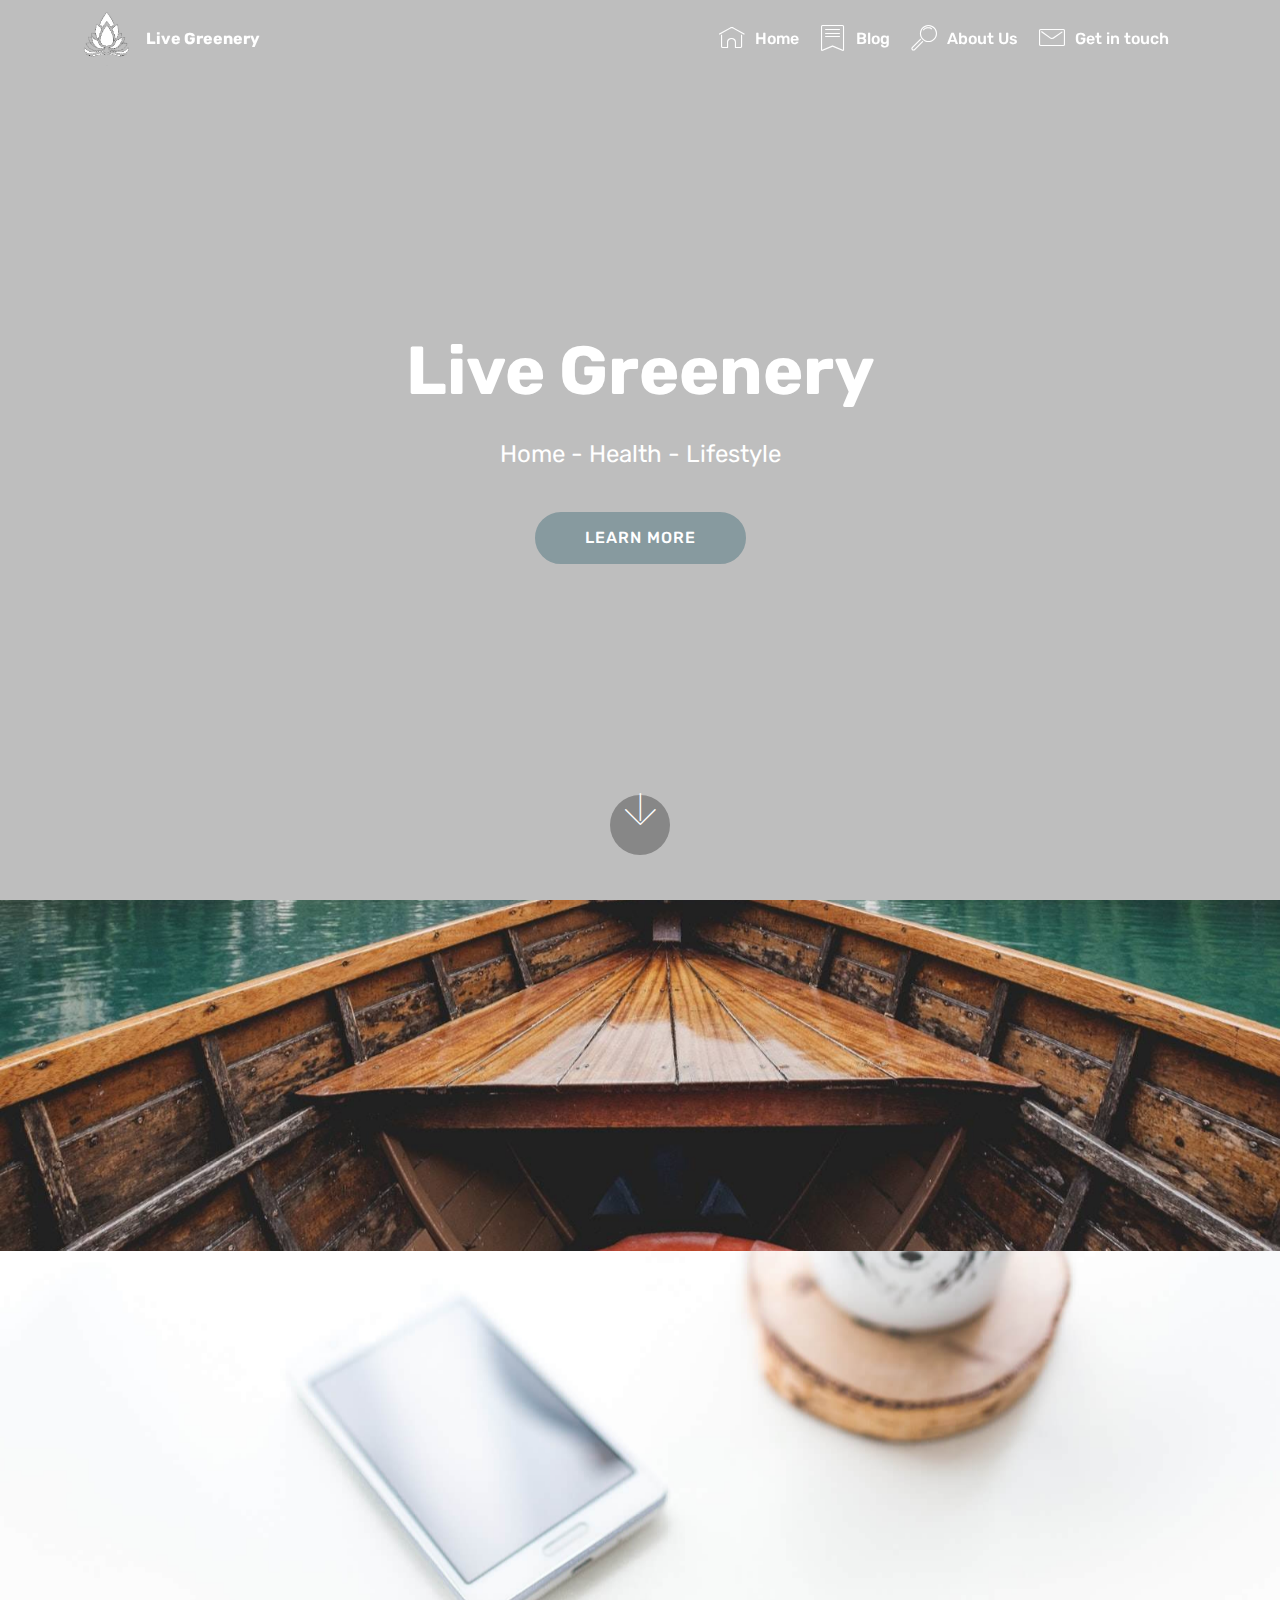
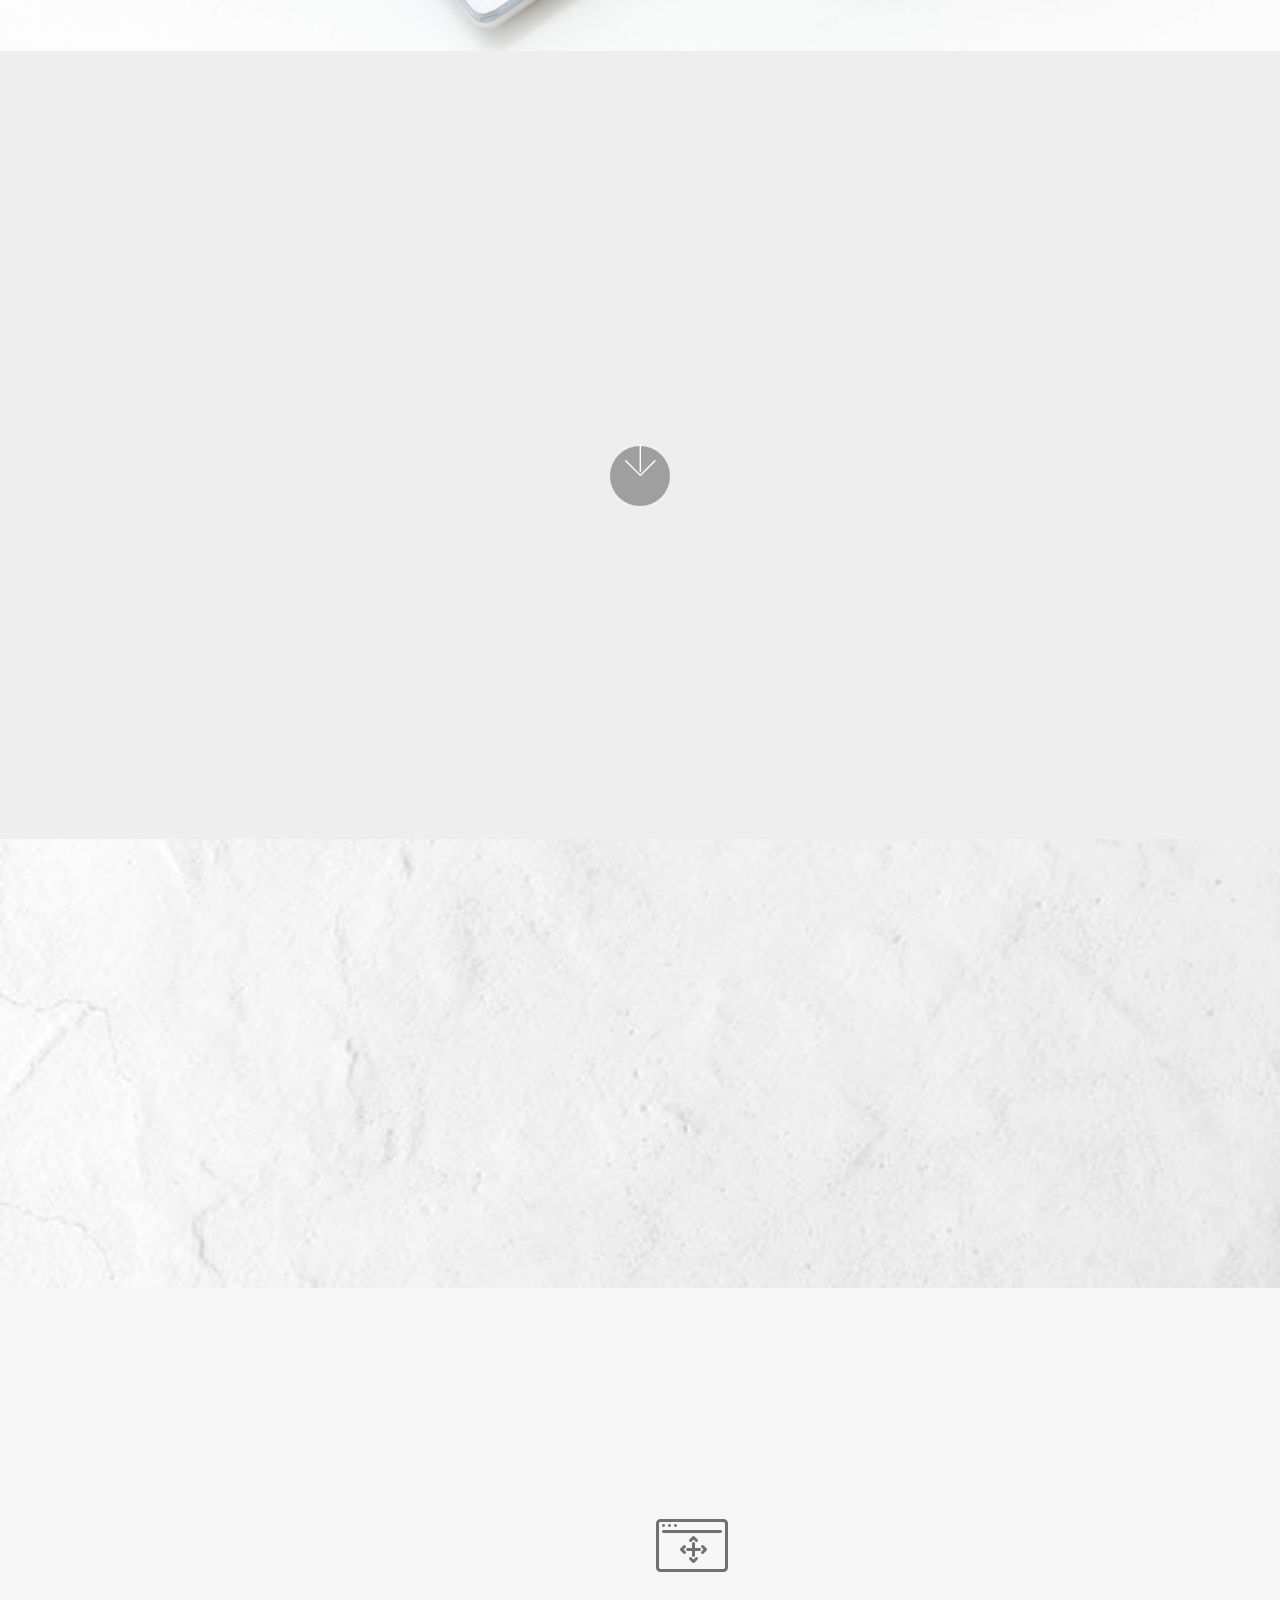
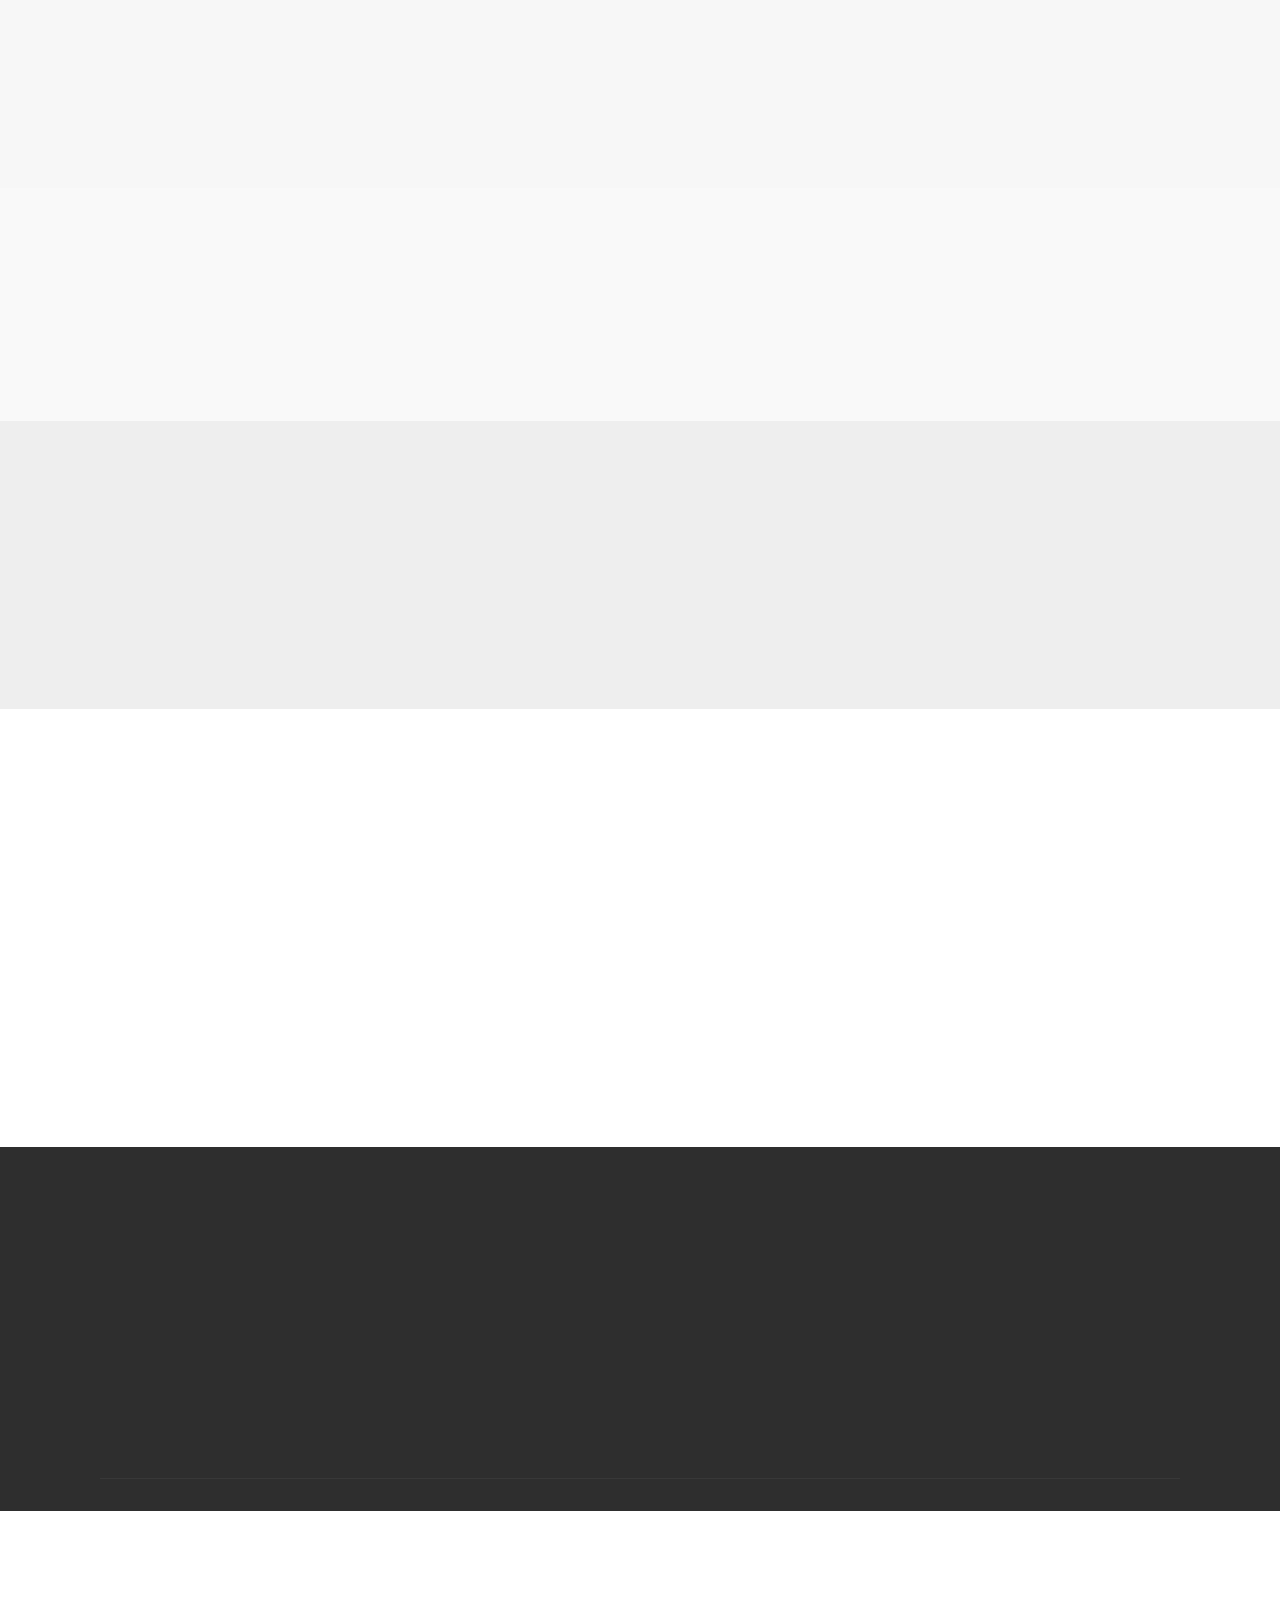
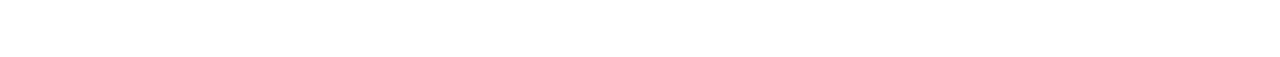
==== commit fbbbcdcf: "another change" ====
--- a/index.html
+++ b/index.html
@@ -114,10 +114,7 @@
         <div class="media-container-row">
             <div class="col-12 col-md-8">
                 <ul class="nav nav-tabs" role="tablist">
-                    <li class="nav-item"><a class="nav-link mbr-fonts-style active show display-7" role="tab" data-toggle="tab" href="#tabs1-i_tab0" aria-selected="true"></a></li>
-                    <li class="nav-item"><a class="nav-link mbr-fonts-style active show display-7" role="tab" data-toggle="tab" href="#tabs1-i_tab1" aria-selected="true"><span class="mbri-mobile2 mbr-iconfont mbr-iconfont-btn" style="font-size: 1px; color: rgb(35, 35, 35);"></span></a></li>
-                    <li class="nav-item"><a class="nav-link mbr-fonts-style show active display-4" role="tab" data-toggle="tab" href="#tabs1-i_tab2" aria-selected="true"><span class="mbri-mobirise mbr-iconfont mbr-iconfont-btn" style="font-size: 1px;"></span></a></li>
-                    
+                  
                     
                     
                 </ul>
@@ -186,9 +183,7 @@
         <div class="media-container-row">
             <div class="col-12 col-md-8">
                 <ul class="nav nav-tabs" role="tablist">
-                    <li class="nav-item"><a class="nav-link mbr-fonts-style active show display-7" role="tab" data-toggle="tab" href="#tabs1-d_tab0" aria-selected="true"></a></li>
-                    <li class="nav-item"><a class="nav-link mbr-fonts-style active show display-7" role="tab" data-toggle="tab" href="#tabs1-d_tab1" aria-selected="true"><span class="mbri-mobile2 mbr-iconfont mbr-iconfont-btn" style="font-size: 1px; color: rgb(35, 35, 35);"></span></a></li>
-                    <li class="nav-item"><a class="nav-link mbr-fonts-style active show display-4" role="tab" data-toggle="tab" href="#tabs1-d_tab2" aria-selected="true"><span class="mbri-mobirise mbr-iconfont mbr-iconfont-btn" style="font-size: 1px;"></span></a></li>
+                    
                     
                     
                     
@@ -298,7 +293,7 @@
                 
                 
                 
-                <div class="mbr-section-btn align-left py-4"><a class="btn btn-warning display-4" href="Blog.html">Visit our blog!</a> <a class="btn btn-white-outline display-4" href="index.html#features11-9"></a> 
+                <div class="mbr-section-btn align-left py-4"><a class="btn btn-warning display-4" href="Blog.html">Visit our blog!</a> <a class="btn display-4" href="index.html#features11-9"></a> 
                     <a class="btn btn-warning display-4" href="https://www.amazon.com/Live-Greenery-potatoes-material-foldable/dp/B0716NPV7H">Where can i get one?</a></div>
             </div>
         </div>
@@ -315,9 +310,7 @@
         <div class="media-container-row">
             <div class="col-12 col-md-8">
                 <ul class="nav nav-tabs" role="tablist">
-                    <li class="nav-item"><a class="nav-link mbr-fonts-style active show display-7" role="tab" data-toggle="tab" href="#tabs1-d_tab0" aria-selected="true"></a></li>
-                    <li class="nav-item"><a class="nav-link mbr-fonts-style active show display-7" role="tab" data-toggle="tab" href="#tabs1-d_tab1" aria-selected="true"><span class="mbri-mobile2 mbr-iconfont mbr-iconfont-btn" style="font-size: 1px; color: rgb(35, 35, 35);"></span></a></li>
-                    <li class="nav-item"><a class="nav-link mbr-fonts-style active show display-4" role="tab" data-toggle="tab" href="#tabs1-d_tab2" aria-selected="true"><span class="mbri-mobirise mbr-iconfont mbr-iconfont-btn" style="font-size: 1px;"></span></a></li>
+                
                     
                     
                     
